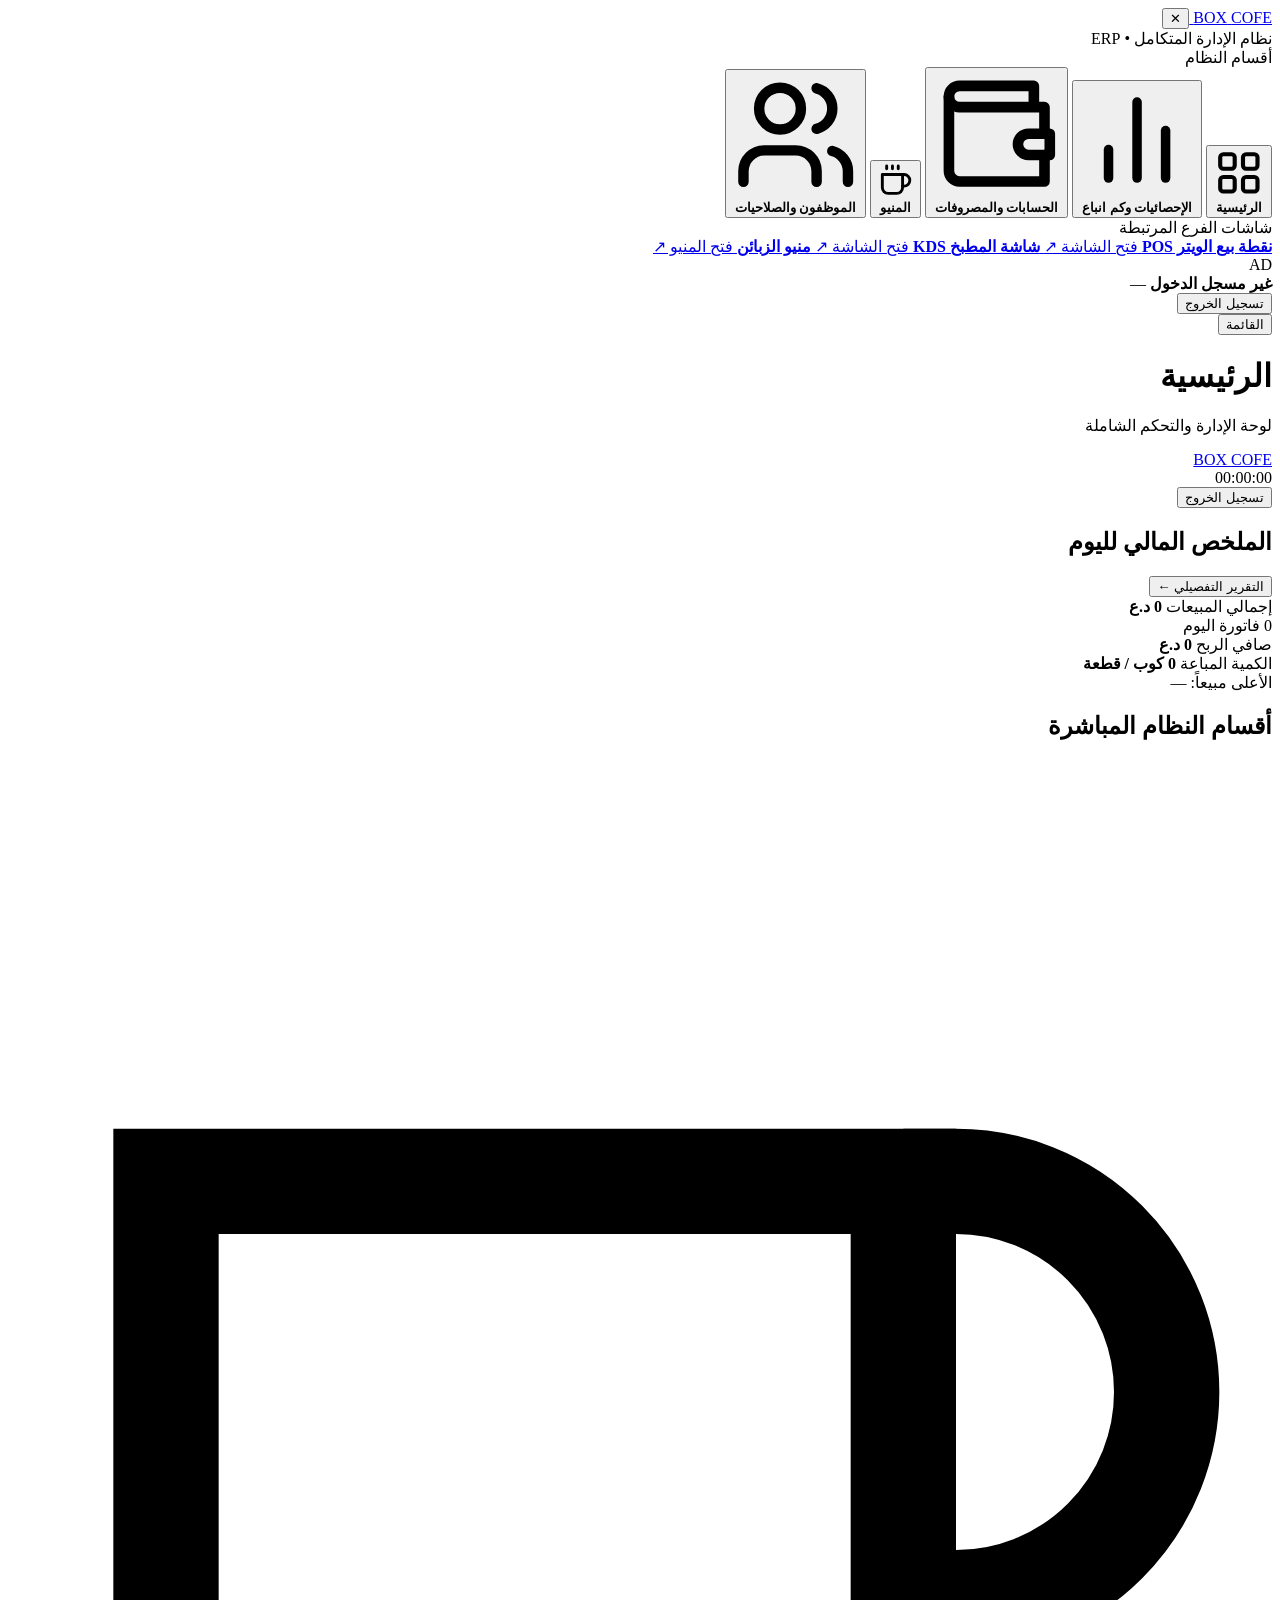
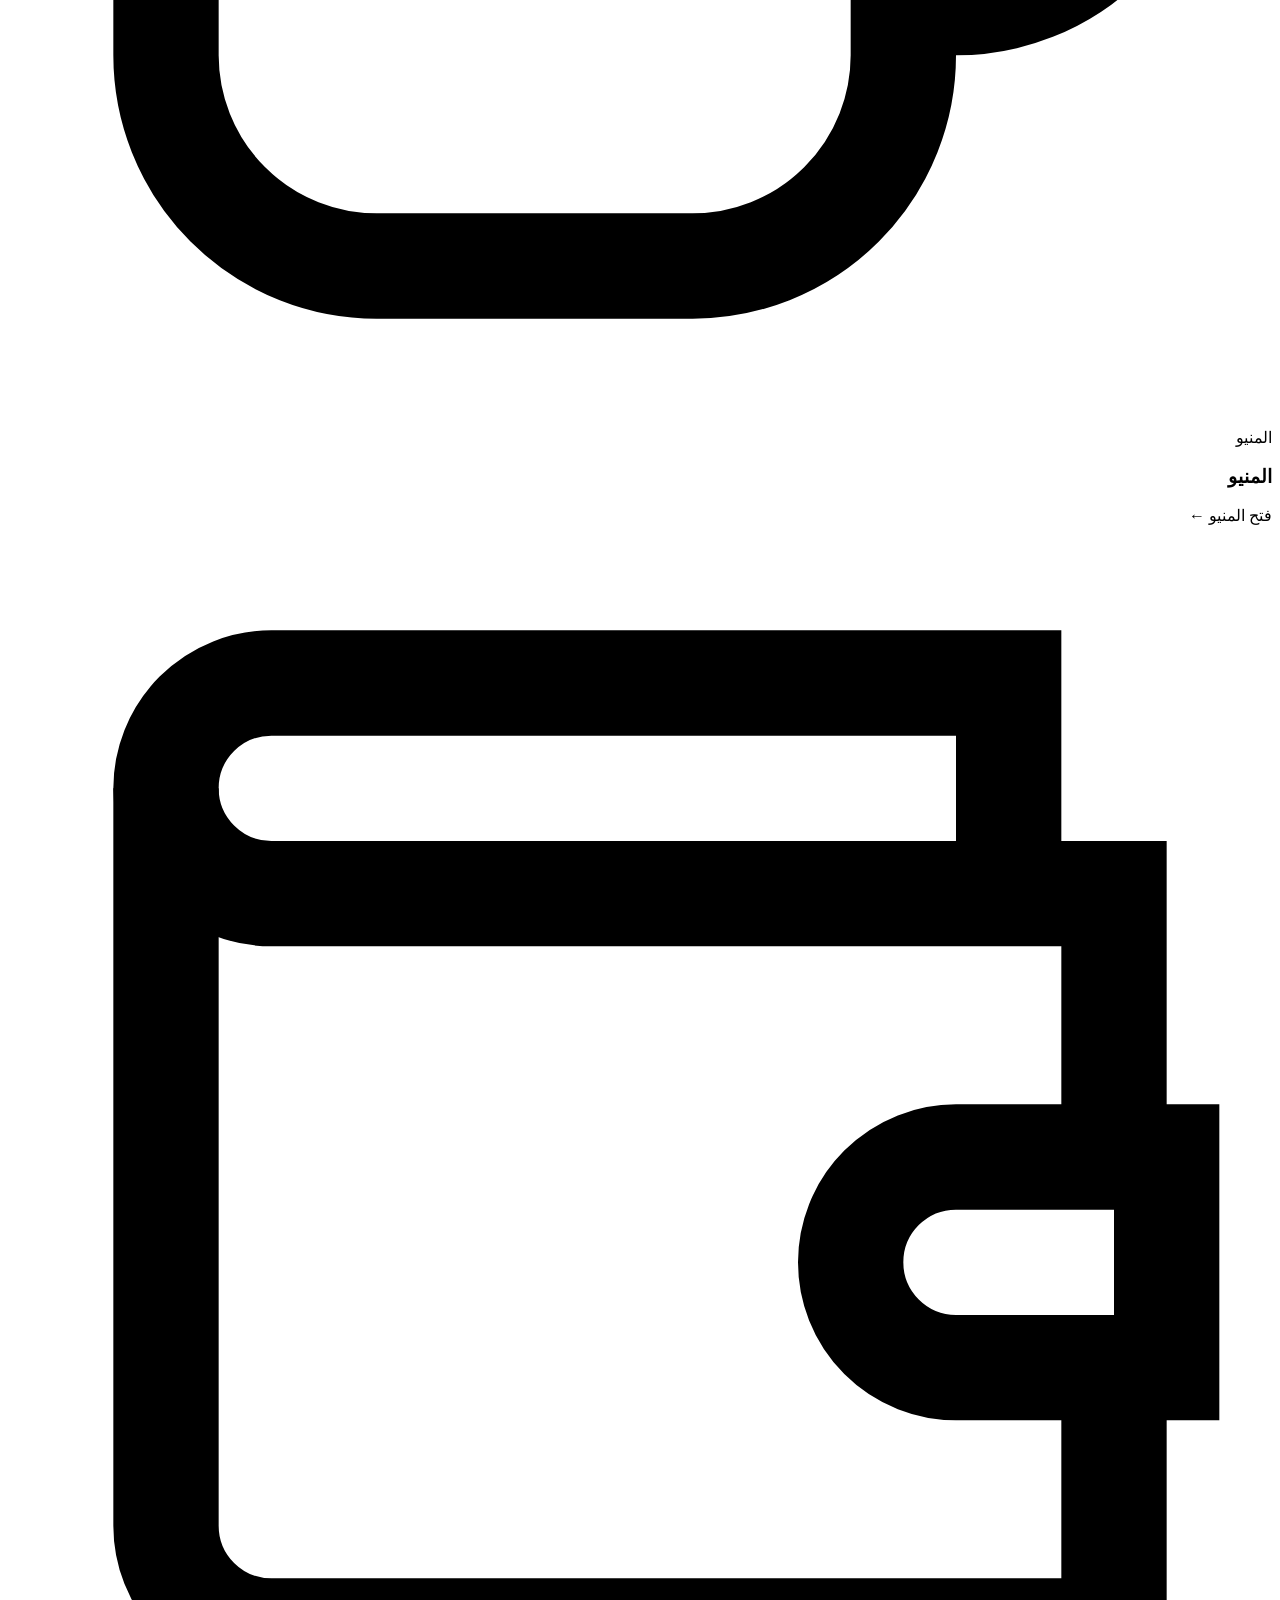
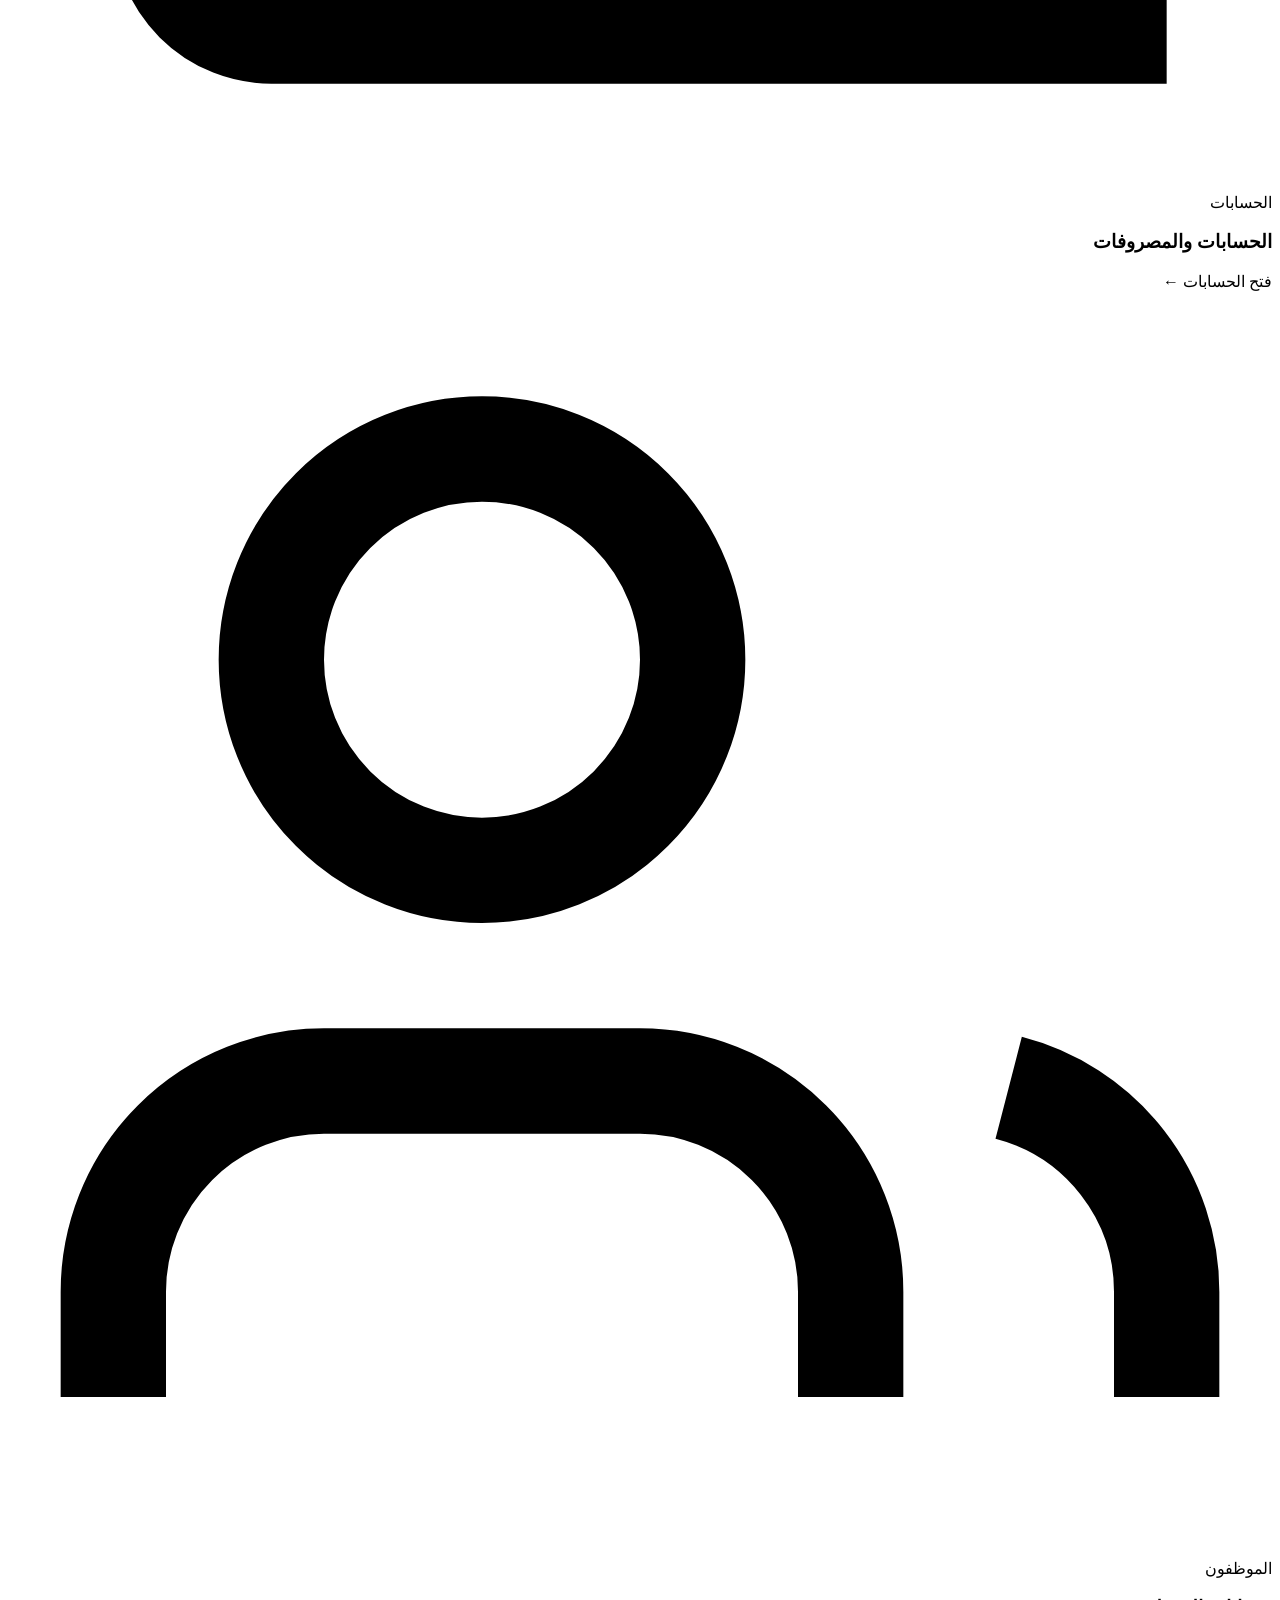
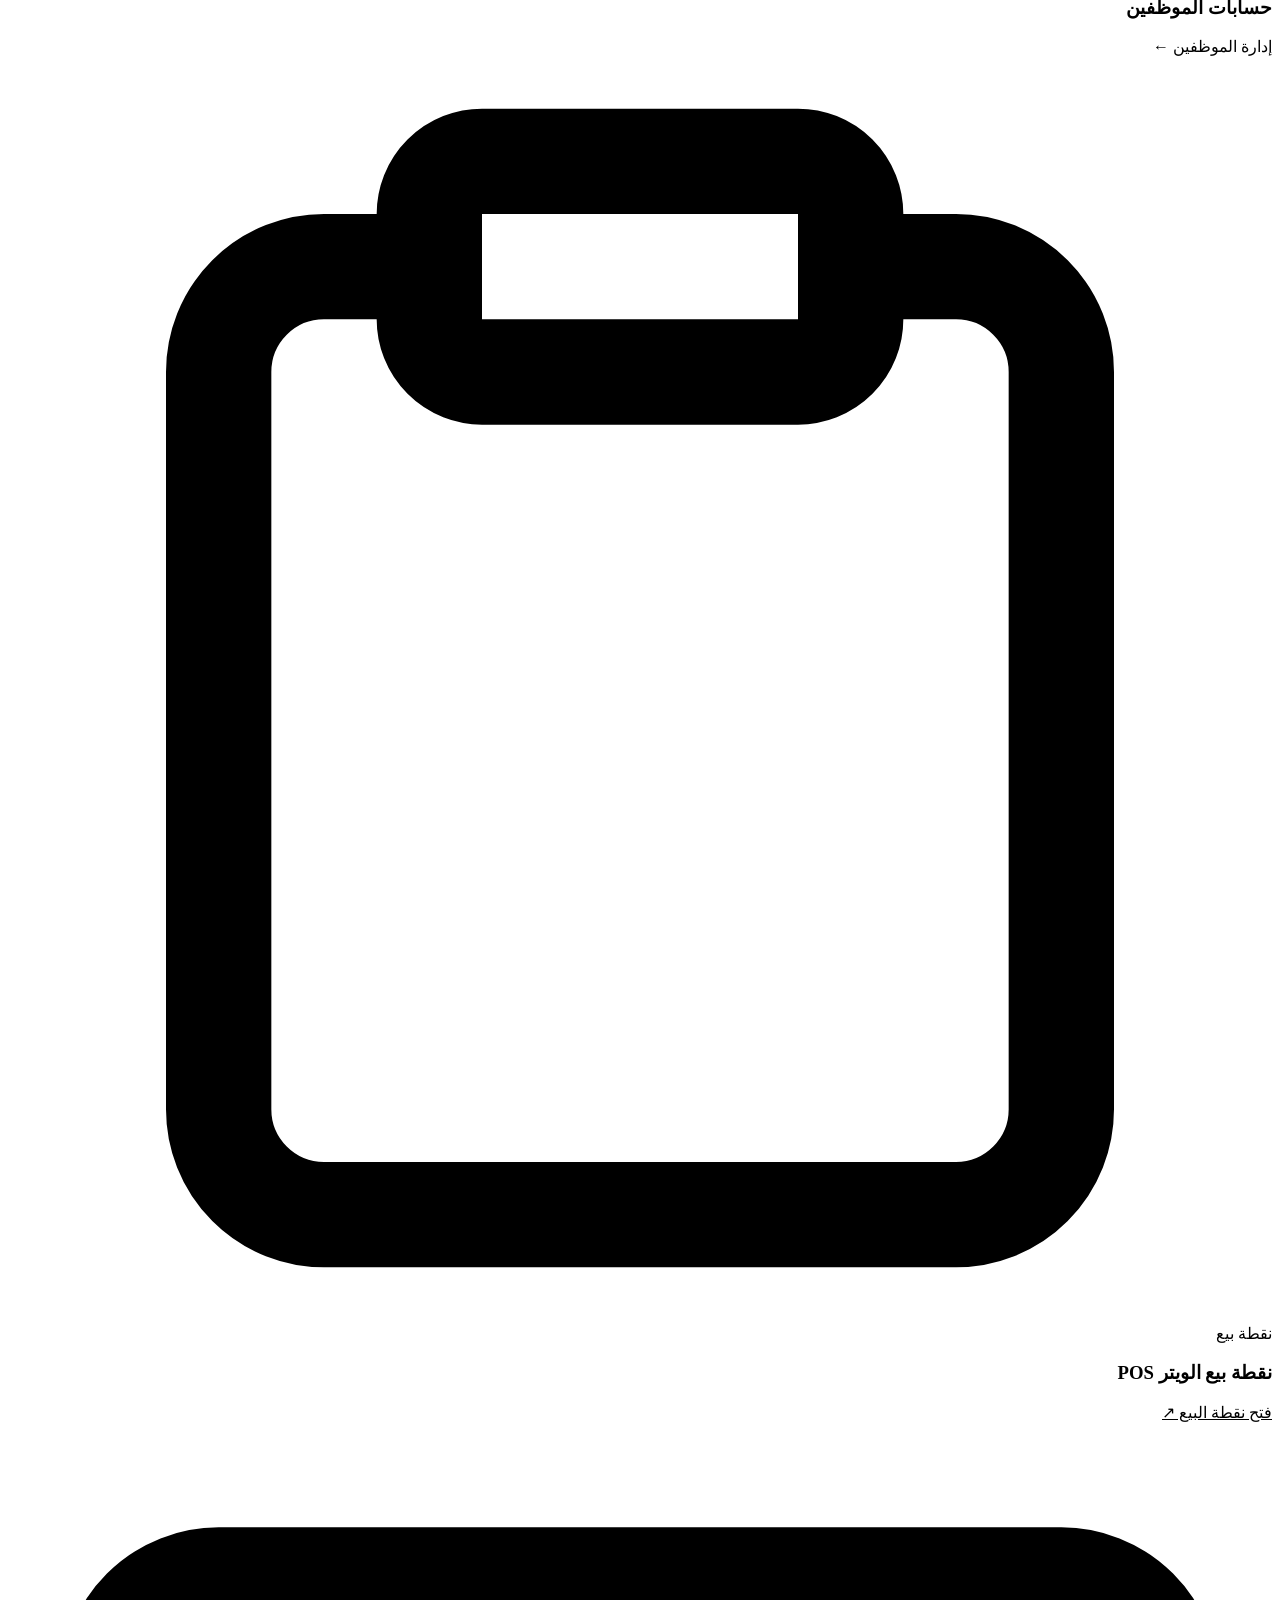
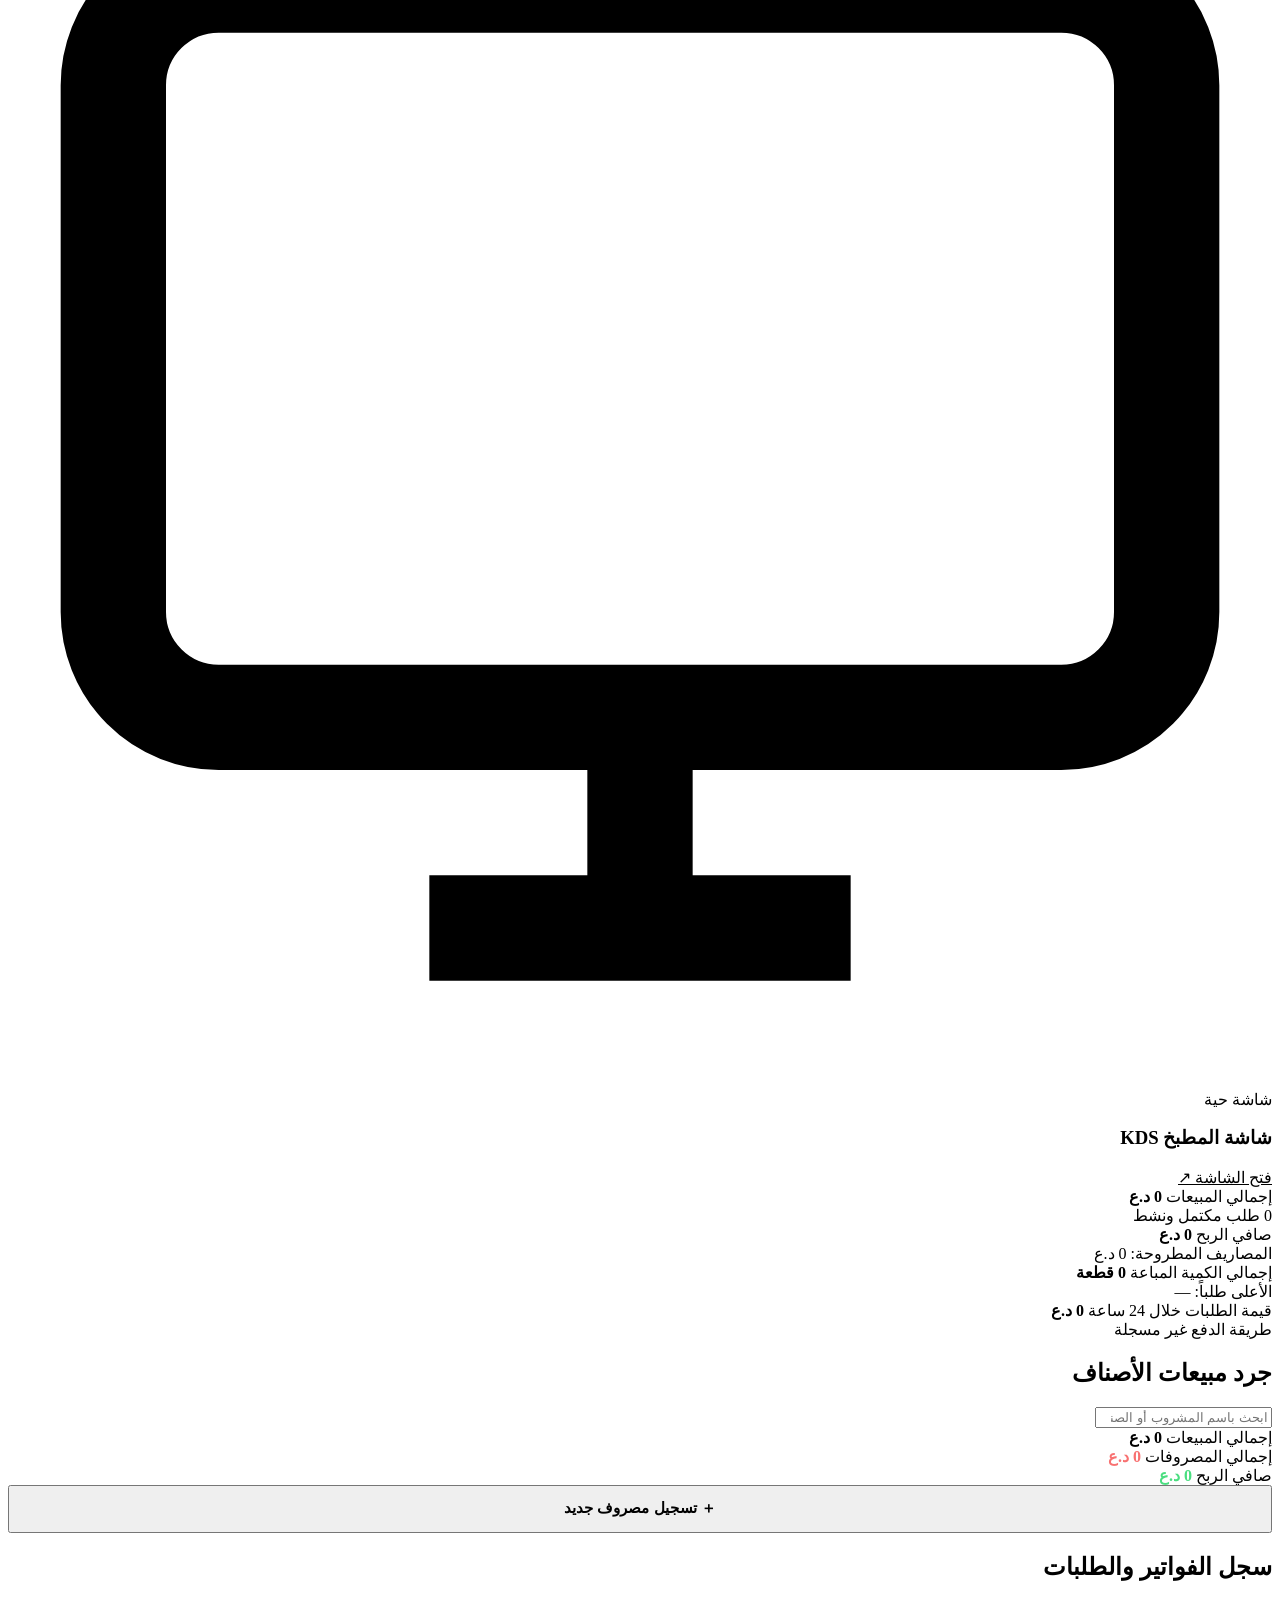
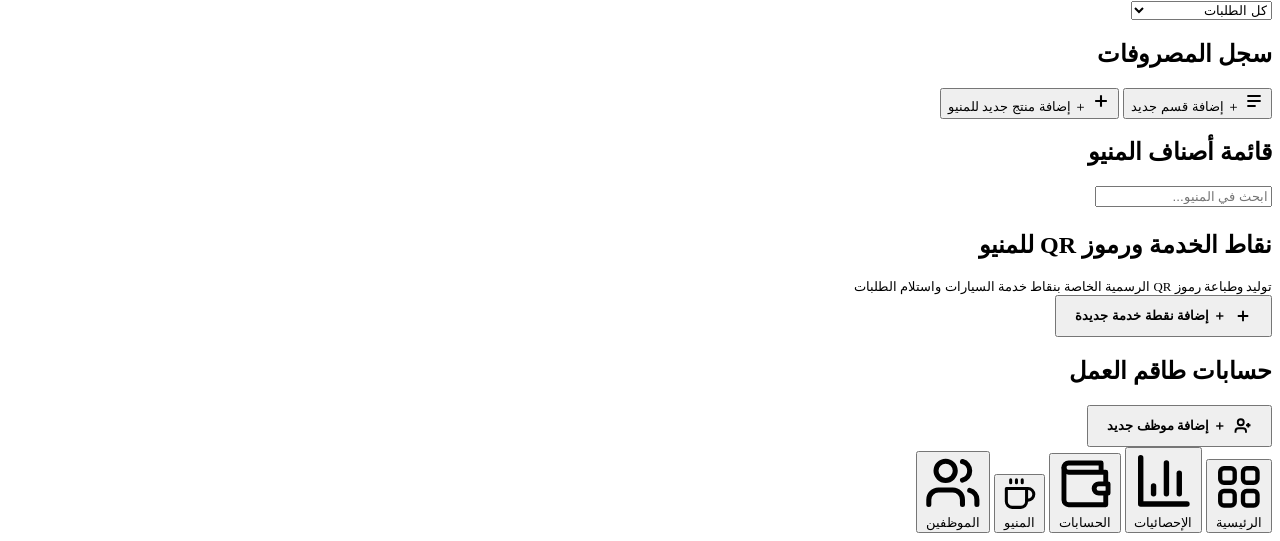
==== public/admin.html @ fe566681 "Replace native window.confirm() with a themed in-app confirmation modal The owner reported the delet" ====
<!DOCTYPE html>
<html lang="ar" dir="rtl">
<head>
  <meta charset="UTF-8" />
  <meta name="viewport" content="width=device-width, initial-scale=1.0, viewport-fit=cover" />
  <meta name="theme-color" content="#07050C" />
  <meta name="description" content="لوحة إدارة BOX COFE والمنيو والمطبخ وطلبات خدمة السيارات." />
  <meta property="og:site_name" content="BOX COFE" />
  <meta property="og:type" content="website" />
    <meta property="og:image" content="https://box-cofe-web.vercel.app/og-image.png?v=2" />
    <meta property="og:image:secure_url" content="https://box-cofe-web.vercel.app/og-image.png?v=2" />
    <meta property="og:image:type" content="image/png" />
    <meta property="og:image:width" content="1200" />
    <meta property="og:image:height" content="630" />
    <meta property="og:image:alt" content="شعار BOX COFE" />
  <meta property="og:title" content="BOX COFE | لوحة الإدارة" />
  <meta name="twitter:card" content="summary_large_image" />
    <meta name="twitter:image" content="https://box-cofe-web.vercel.app/og-image.png?v=2" />
  <title>BOX COFE | لوحة الإدارة ونقطة البيع</title>
  <link rel="icon" href="/favicon.svg" type="image/svg+xml" />
    <link rel="apple-touch-icon" href="/favicon.svg" />
  <link rel="manifest" href="/site.webmanifest" />
  <link rel="preconnect" href="https://fonts.googleapis.com" />
  <link rel="preconnect" href="https://fonts.gstatic.com" crossorigin />
  <link href="https://fonts.googleapis.com/css2?family=Cairo:wght@500;600;700;800;900&family=Montserrat:wght@800;900&family=Tajawal:wght@500;700;800&display=swap" rel="stylesheet" />
  <link rel="stylesheet" href="/styles/admin.css?v=20260928_v15" />
  <script src="/vendor/qrcode.min.js"></script>
</head>
<body class="erp-locked-body auth-pending">

  <!-- خلفية القائمة الجانبية للموبايل والآيباد -->
  <div id="sidebar-backdrop" class="sidebar-backdrop" hidden></div>

  <!-- الإطار الرئيسي المقفل بالكامل (100dvh Fixed Shell) -->
  <div class="erp-app-shell">

    <!-- القائمة الجانبية الرسمية (تعمل كـ Drawer منزلق بالموبايل وثابتة بالحاسوب) -->
    <aside id="erp-sidebar" class="erp-sidebar" aria-label="القائمة الرئيسية للنظام">
      <div class="sidebar-top-brand">
        <div class="sidebar-brand-row">
          <a href="/admin" class="pure-text-logo" aria-label="BOX COFE">
            <span class="logo-word-box">BOX</span>
            <span class="logo-word-cofe">COFE</span>
          </a>
          <button type="button" id="btn-close-sidebar" class="sidebar-close-btn" aria-label="إغلاق القائمة">✕</button>
        </div>
        <div class="sidebar-system-tag">نظام الإدارة المتكامل • ERP</div>
      </div>

      <!-- قائمة أقسام النظام -->
      <div class="sidebar-section-heading">أقسام النظام</div>
      <nav class="sidebar-menu-list" id="sidebar-nav">
        <button type="button" class="sidebar-menu-item active" data-tab="hub">
          <span class="sidebar-svg-wrap">
            <svg viewBox="0 0 24 24" fill="none" stroke="currentColor" stroke-width="2" stroke-linecap="round" stroke-linejoin="round"><rect x="3" y="3" width="7" height="7" rx="1.5"/><rect x="14" y="3" width="7" height="7" rx="1.5"/><rect x="14" y="14" width="7" height="7" rx="1.5"/><rect x="3" y="14" width="7" height="7" rx="1.5"/></svg>
          </span>
          <span class="menu-item-info">
            <strong class="menu-item-title">الرئيسية</strong>
          </span>
        </button>

        <button type="button" class="sidebar-menu-item" data-tab="overview">
          <span class="sidebar-svg-wrap">
            <svg viewBox="0 0 24 24" fill="none" stroke="currentColor" stroke-width="2" stroke-linecap="round" stroke-linejoin="round"><line x1="18" y1="20" x2="18" y2="10"/><line x1="12" y1="20" x2="12" y2="4"/><line x1="6" y1="20" x2="6" y2="14"/></svg>
          </span>
          <span class="menu-item-info">
            <strong class="menu-item-title">الإحصائيات وكم انباع</strong>
          </span>
        </button>

        <button type="button" class="sidebar-menu-item" data-tab="accounting">
          <span class="sidebar-svg-wrap">
            <svg viewBox="0 0 24 24" fill="none" stroke="currentColor" stroke-width="2" stroke-linecap="round" stroke-linejoin="round"><path d="M21 12V7H5a2 2 0 0 1 0-4h14v4"/><path d="M3 5v14a2 2 0 0 0 2 2h16v-5"/><path d="M18 12a2 2 0 0 0 0 4h4v-4Z"/></svg>
          </span>
          <span class="menu-item-info">
            <strong class="menu-item-title">الحسابات والمصروفات</strong>
          </span>
        </button>

        <button type="button" class="sidebar-menu-item" data-tab="menu">
          <span class="sidebar-svg-wrap">
            <svg viewBox="0 0 24 24" fill="none" stroke="currentColor" stroke-width="2" stroke-linecap="round" stroke-linejoin="round"><path d="M17 8h1a4 4 0 1 1 0 8h-1"/><path d="M3 8h14v9a4 4 0 0 1-4 4H7a4 4 0 0 1-4-4Z"/><line x1="6" y1="2" x2="6" y2="4"/><line x1="10" y1="2" x2="10" y2="4"/><line x1="14" y1="2" x2="14" y2="4"/></svg>
          </span>
          <span class="menu-item-info">
            <strong class="menu-item-title">المنيو</strong>
          </span>
        </button>

        <button type="button" class="sidebar-menu-item" data-tab="staff">
          <span class="sidebar-svg-wrap">
            <svg viewBox="0 0 24 24" fill="none" stroke="currentColor" stroke-width="2" stroke-linecap="round" stroke-linejoin="round"><path d="M16 21v-2a4 4 0 0 0-4-4H6a4 4 0 0 0-4 4v2"/><circle cx="9" cy="7" r="4"/><path d="M22 21v-2a4 4 0 0 0-3-3.87"/><path d="M16 3.13a4 4 0 0 1 0 7.75"/></svg>
          </span>
          <span class="menu-item-info">
            <strong class="menu-item-title">الموظفون والصلاحيات</strong>
          </span>
        </button>
      </nav>

      <!-- روابط الشاشات الأخرى -->
      <div class="sidebar-section-heading">شاشات الفرع المرتبطة</div>
      <div class="sidebar-external-grid">
        <a href="/waiter" target="_blank" class="sidebar-ext-box">
          <strong>نقطة بيع الويتر POS</strong>
          <span>فتح الشاشة ↗</span>
        </a>
        <a href="/kitchen" target="_blank" class="sidebar-ext-box">
          <strong>شاشة المطبخ KDS</strong>
          <span>فتح الشاشة ↗</span>
        </a>
        <a href="/" target="_blank" class="sidebar-ext-box">
          <strong>منيو الزبائن</strong>
          <span>فتح المنيو ↗</span>
        </a>
      </div>

      <!-- بطاقة الموظف النشط وقفل الشاشة -->
      <div class="sidebar-user-box">
        <div class="sidebar-user-details">
          <span class="sidebar-user-avatar">AD</span>
          <div>
            <strong id="active-staff-name" class="sidebar-user-name">غير مسجل الدخول</strong>
            <span id="active-staff-role" class="sidebar-user-role">—</span>
          </div>
        </div>
          <button type="button" id="btn-open-login" class="sidebar-lock-btn">تسجيل الخروج</button>
      </div>
    </aside>

    <!-- منطقة العمل الرئيسية الثابتة -->
    <div class="erp-main-frame">

      <!-- 1. الشريط العلوي الثابت -->
      <header class="erp-fixed-header">
        <div class="header-right-group">
          <button type="button" id="btn-open-sidebar" class="header-menu-trigger" aria-label="فتح القائمة">
            <span class="hamburger-lines">
              <span></span><span></span><span></span>
            </span>
            <span class="trigger-label">القائمة</span>
          </button>
          <div class="header-title-block">
            <h1 id="current-page-title" class="header-page-title">الرئيسية</h1>
            <p id="current-page-subtitle" class="header-page-subtitle">لوحة الإدارة والتحكم الشاملة</p>
          </div>
        </div>

        <div class="header-center-logo">
          <a href="/admin" class="pure-text-logo" aria-label="BOX COFE">
            <span class="logo-word-box">BOX</span>
            <span class="logo-word-cofe">COFE</span>
          </a>
        </div>

        <div class="header-left-group">
          <div class="header-live-badge">
            <span class="live-dot"></span>
            <span id="admin-live-clock" class="live-clock-text">00:00:00</span>
          </div>
          <button type="button" id="btn-header-lock" class="header-action-btn">تسجيل الخروج</button>
        </div>
      </header>

      <!-- 2. مسرح الصفحات الثابتة -->
      <main class="erp-pages-stage" id="erp-pages-stage">

        <!-- =========================================================
             الصفحة 01: الرئيسية وخانات النظام (Hub)
             ========================================================= -->
        <section id="tab-hub" class="erp-fixed-page active">
          <div class="page-inner-container">

            <div class="structured-section-header">
              <h2 class="section-box-title">الملخص المالي لليوم</h2>
              <button type="button" class="box-btn-secondary" data-goto-tab="overview">التقرير التفصيلي ←</button>
            </div>

            <!-- 3 كردات مالية أساسية مركزة بدون حشو -->
            <div class="three-boxes-grid">
              <div class="structured-stat-box box-accent-purple">
                <span class="stat-box-label">إجمالي المبيعات</span>
                <strong id="hub-gross-revenue" class="stat-box-number">0 د.ع</strong>
                <div id="hub-orders-count" class="stat-box-foot">0 فاتورة اليوم</div>
              </div>

              <div class="structured-stat-box box-accent-green">
                <span class="stat-box-label">صافي الربح</span>
                <strong id="hub-net-profit" class="stat-box-number">0 د.ع</strong>
                <div id="hub-expenses-sub" class="stat-box-foot"></div>
              </div>

              <div class="structured-stat-box box-accent-amber">
                <span class="stat-box-label">الكمية المباعة</span>
                <strong id="hub-items-sold" class="stat-box-number">0 كوب / قطعة</strong>
                <div id="hub-top-item" class="stat-box-foot">الأعلى مبيعاً: —</div>
              </div>

              <!-- حقول مخفية للحفاظ على استقرار التحديثات البرمجية -->
              <div style="display:none;" aria-hidden="true">
                <span id="hub-cash-revenue">0 د.ع</span>
                <span id="hub-electronic-sub">طريقة الدفع</span>
              </div>
            </div>

            <div class="structured-section-header">
              <h2 class="section-box-title">أقسام النظام المباشرة</h2>
            </div>

            <!-- كردات وصول سريع أنيقة ومختصرة بدون نصوص زائدة -->
            <div class="quick-modules-grid">
              <div class="module-card-box compact" data-goto-tab="menu">
                <div class="module-card-top">
                  <span class="module-icon-wrap">
                    <svg viewBox="0 0 24 24" fill="none" stroke="currentColor" stroke-width="2"><path d="M17 8h1a4 4 0 1 1 0 8h-1"/><path d="M3 8h14v9a4 4 0 0 1-4 4H7a4 4 0 0 1-4-4Z"/></svg>
                  </span>
                  <span class="module-live-tag" id="hub-badge-menu">المنيو</span>
                </div>
                <h3 class="module-box-title">المنيو</h3>
                <div class="module-box-footer">
                  <span class="module-open-link">فتح المنيو ←</span>
                </div>
              </div>

              <div class="module-card-box compact" data-goto-tab="accounting">
                <div class="module-card-top">
                  <span class="module-icon-wrap">
                    <svg viewBox="0 0 24 24" fill="none" stroke="currentColor" stroke-width="2"><path d="M21 12V7H5a2 2 0 0 1 0-4h14v4"/><path d="M3 5v14a2 2 0 0 0 2 2h16v-5"/><path d="M18 12a2 2 0 0 0 0 4h4v-4Z"/></svg>
                  </span>
                  <span class="module-live-tag" id="hub-badge-ledger">الحسابات</span>
                </div>
                <h3 class="module-box-title">الحسابات والمصروفات</h3>
                <div class="module-box-footer">
                  <span class="module-open-link">فتح الحسابات ←</span>
                </div>
              </div>

              <div class="module-card-box compact" data-goto-tab="staff">
                <div class="module-card-top">
                  <span class="module-icon-wrap">
                    <svg viewBox="0 0 24 24" fill="none" stroke="currentColor" stroke-width="2"><path d="M16 21v-2a4 4 0 0 0-4-4H6a4 4 0 0 0-4 4v2"/><circle cx="9" cy="7" r="4"/><path d="M22 21v-2a4 4 0 0 0-3-3.87"/></svg>
                  </span>
                  <span class="module-live-tag" id="hub-badge-staff">الموظفون</span>
                </div>
                <h3 class="module-box-title">حسابات الموظفين</h3>
                <div class="module-box-footer">
                  <span class="module-open-link">إدارة الموظفين ←</span>
                </div>
              </div>

              <div class="module-card-box compact module-card-links">
                <div class="module-card-top">
                  <span class="module-icon-wrap">
                    <svg viewBox="0 0 24 24" fill="none" stroke="currentColor" stroke-width="2"><path d="M16 4h2a2 2 0 0 1 2 2v14a2 2 0 0 1-2 2H6a2 2 0 0 1-2-2V6a2 2 0 0 1 2-2h2"/><rect x="8" y="2" width="8" height="4" rx="1" ry="1"/></svg>
                  </span>
                  <span class="module-live-tag">نقطة بيع</span>
                </div>
                <h3 class="module-box-title">نقطة بيع الويتر POS</h3>
                <div class="module-box-footer">
                  <a href="/waiter" target="_blank" class="module-open-link" style="color:var(--purple-bright);">فتح نقطة البيع ↗</a>
                </div>
              </div>

              <div class="module-card-box compact module-card-links">
                <div class="module-card-top">
                  <span class="module-icon-wrap">
                    <svg viewBox="0 0 24 24" fill="none" stroke="currentColor" stroke-width="2"><rect x="2" y="3" width="20" height="14" rx="2"/><line x1="8" y1="21" x2="16" y2="21"/><line x1="12" y1="17" x2="12" y2="21"/></svg>
                  </span>
                  <span class="module-live-tag">شاشة حية</span>
                </div>
                <h3 class="module-box-title">شاشة المطبخ KDS</h3>
                <div class="module-box-footer">
                  <a href="/kitchen" target="_blank" class="module-open-link" style="color:var(--purple-bright);">فتح الشاشة ↗</a>
                </div>
              </div>
            </div>

          </div>
        </section>

        <!-- =========================================================
             الصفحة 02: الإحصائيات وكم انباع (Overview & Sales Inventory)
             ========================================================= -->
        <section id="tab-overview" class="erp-fixed-page">
          <div class="page-inner-container">

            <div class="four-boxes-grid">
              <div class="structured-stat-box box-accent-purple">
                <span class="stat-box-label">إجمالي المبيعات</span>
                <strong id="kpi-gross-revenue" class="stat-box-number">0 د.ع</strong>
                <div id="kpi-orders-count" class="stat-box-foot">0 طلب مكتمل ونشط</div>
              </div>

              <div class="structured-stat-box box-accent-green">
                <span class="stat-box-label">صافي الربح</span>
                <strong id="kpi-net-profit" class="stat-box-number">0 د.ع</strong>
                <div id="kpi-expenses-sub" class="stat-box-foot">المصاريف المطروحة: 0 د.ع</div>
              </div>

              <div class="structured-stat-box box-accent-amber">
                <span class="stat-box-label">إجمالي الكمية المباعة</span>
                <strong id="kpi-items-sold" class="stat-box-number">0 قطعة</strong>
                <div id="kpi-top-item" class="stat-box-foot">الأعلى طلباً: —</div>
              </div>

              <div class="structured-stat-box box-accent-blue">
                <span class="stat-box-label">قيمة الطلبات خلال 24 ساعة</span>
                <strong id="kpi-cash-revenue" class="stat-box-number">0 د.ع</strong>
                <div id="kpi-electronic-sub" class="stat-box-foot">طريقة الدفع غير مسجلة</div>
              </div>
            </div>

            <div class="structured-box-panel">
              <div class="panel-box-header">
                <h2 class="panel-box-title">جرد مبيعات الأصناف</h2>
                <div class="panel-box-actions">
                  <input type="search" id="sales-search-input" class="structured-input" placeholder="ابحث باسم المشروب أو الصنف..." />
                </div>
              </div>

              <div id="item-sales-table-body" class="sales-cards-grid"></div>
            </div>

          </div>
        </section>

        <!-- =========================================================
             الصفحة 03: الحسابات والمصروفات
             ========================================================= -->
        <section id="tab-accounting" class="erp-fixed-page">
          <div class="page-inner-container">

            <!-- شريط ملخص الحسابات السريع -->
            <div class="accounting-hero-strip">
              <div class="accounting-stat-card">
                <span class="accounting-stat-label">إجمالي المبيعات</span>
                <strong id="acc-total-sales" class="accounting-stat-value">0 د.ع</strong>
              </div>
              <div class="accounting-stat-card">
                <span class="accounting-stat-label">إجمالي المصروفات</span>
                <strong id="acc-total-expenses" class="accounting-stat-value" style="color: #F87171;">0 د.ع</strong>
              </div>
              <div class="accounting-stat-card">
                <span class="accounting-stat-label">صافي الربح</span>
                <strong id="acc-net-profit" class="accounting-stat-value" style="color: #4ADE80;">0 د.ع</strong>
              </div>
              <div class="accounting-stat-card accounting-action-card">
                <button type="button" id="btn-open-expense-modal" class="box-btn-primary" style="width: 100%; height: 100%; min-height: 48px; font-weight: 800; font-size: 0.95rem;">＋ تسجيل مصروف جديد</button>
              </div>
            </div>

            <div class="accounting-two-boxes">

              <!-- سجل الفواتير والطلبات -->
              <div class="structured-box-panel">
                <div class="panel-box-header">
                  <h2 class="panel-box-title">سجل الفواتير والطلبات</h2>
                  <select id="filter-order-source" class="structured-input structured-input-sm">
                    <option value="all">كل الطلبات</option>
                    <option value="qr">طلبات QR</option>
                    <option value="roadside">طلبات الويتر والكاشير</option>
                  </select>
                </div>
                <div id="orders-ledger-body" class="structured-records-list"></div>
              </div>

              <!-- سجل المصاريف اليومية -->
              <div class="structured-box-panel">
                <div class="panel-box-header">
                  <h2 class="panel-box-title">سجل المصروفات</h2>
                  <span id="expenses-total-banner" style="font-size:0.85rem;font-weight:700;color:var(--text-dim);"></span>
                </div>
                <div id="expenses-ledger-body" class="structured-records-list"></div>
              </div>

            </div>
          </div>
        </section>

        <!-- =========================================================
             الصفحة 04: المنيو
             ========================================================= -->
        <section id="tab-menu" class="erp-fixed-page">
          <div class="page-inner-container">

            <!-- زران كبيران: إضافة قسم وتحته إضافة منتج -->
            <div class="menu-hero-actions-grid">
              <button type="button" id="btn-open-add-category" class="menu-hero-btn secondary">
                <span class="menu-hero-btn-icon">
                  <svg width="20" height="20" viewBox="0 0 24 24" fill="none" stroke="currentColor" stroke-width="2.5"><path d="M4 6h16M4 12h16M4 18h10"/></svg>
                </span>
                <span>＋ إضافة قسم جديد</span>
              </button>
              <button type="button" id="btn-open-add-item" class="menu-hero-btn primary">
                <span class="menu-hero-btn-icon">
                  <svg width="20" height="20" viewBox="0 0 24 24" fill="none" stroke="currentColor" stroke-width="2.5"><path d="M12 5v14M5 12h14"/></svg>
                </span>
                <span>＋ إضافة منتج جديد للمنيو</span>
              </button>
            </div>

            <div class="structured-box-panel">
              <div class="panel-box-header">
                <h2 class="panel-box-title">قائمة أصناف المنيو</h2>
                <div class="panel-box-actions">
                  <input type="search" id="admin-menu-search" class="structured-input" placeholder="ابحث في المنيو..." />
                </div>
              </div>

              <div id="admin-category-filter" class="pos-categories-grid"></div>
              <div id="admin-products-grid" class="menu-control-boxes-grid"></div>
            </div>

            <!-- إدارة نقاط الخدمة ورموز QR للمنيو -->
            <div class="structured-box-panel" style="margin-top: 24px;">
              <div class="panel-box-header">
                <div>
                  <h2 class="panel-box-title">نقاط الخدمة ورموز QR للمنيو</h2>
                  <p style="margin: 4px 0 0; font-size: 0.8rem; color: var(--text-dim);">توليد وطباعة رموز QR الرسمية الخاصة بنقاط خدمة السيارات واستلام الطلبات</p>
                </div>
                <button type="button" id="btn-add-service-point" class="box-btn-primary" style="display:inline-flex;align-items:center;gap:8px;padding:10px 18px;font-weight:800;">
                  <svg width="18" height="18" viewBox="0 0 24 24" fill="none" stroke="currentColor" stroke-width="2.5"><path d="M12 5v14M5 12h14"/></svg>
                  <span>＋ إضافة نقطة خدمة جديدة</span>
                </button>
              </div>
              <div id="service-points-grid" class="service-points-grid" aria-live="polite"></div>
            </div>

          </div>
        </section>

        <!-- =========================================================
             الصفحة 05: حسابات الموظفين والصلاحيات
             ========================================================= -->
        <section id="tab-staff" class="erp-fixed-page">
          <div class="page-inner-container">

            <div class="structured-box-panel">
              <div class="panel-box-header">
                <h2 class="panel-box-title">حسابات طاقم العمل</h2>
                <button type="button" id="btn-open-add-staff" class="box-btn-primary" style="display:inline-flex;align-items:center;gap:8px;padding:10px 18px;font-weight:800;">
                  <svg width="18" height="18" viewBox="0 0 24 24" fill="none" stroke="currentColor" stroke-width="2.5"><path d="M16 21v-2a4 4 0 0 0-4-4H6a4 4 0 0 0-4 4v2"/><circle cx="9" cy="7" r="4"/><path d="M19 8v6M22 11h-6"/></svg>
                  <span>＋ إضافة موظف جديد</span>
                </button>
              </div>
              <div id="staff-accounts-grid" class="staff-boxes-grid" aria-live="polite"></div>
            </div>

          </div>
        </section>

      </main>

      <!-- 3. شريط التنقل السفلي الاحترافي بأيقونات SVG -->
      <nav class="erp-mobile-bottom-bar" id="mobile-bottom-nav" aria-label="شريط التنقل السفلي">
        <button type="button" class="bottom-bar-box active" data-tab="hub">
          <span class="bottom-nav-icon">
            <svg viewBox="0 0 24 24" fill="none" stroke="currentColor" stroke-width="2.1" stroke-linecap="round" stroke-linejoin="round">
              <rect x="3" y="3" width="7" height="7" rx="1.8"/>
              <rect x="14" y="3" width="7" height="7" rx="1.8"/>
              <rect x="14" y="14" width="7" height="7" rx="1.8"/>
              <rect x="3" y="14" width="7" height="7" rx="1.8"/>
            </svg>
          </span>
          <span class="bottom-box-label">الرئيسية</span>
        </button>

        <button type="button" class="bottom-bar-box" data-tab="overview">
          <span class="bottom-nav-icon">
            <svg viewBox="0 0 24 24" fill="none" stroke="currentColor" stroke-width="2.1" stroke-linecap="round" stroke-linejoin="round">
              <path d="M3 3v18h18"/>
              <path d="M18 17V9"/>
              <path d="M13 17V5"/>
              <path d="M8 17v-3"/>
            </svg>
          </span>
          <span class="bottom-box-label">الإحصائيات</span>
        </button>

        <button type="button" class="bottom-bar-box" data-tab="accounting">
          <span class="bottom-nav-icon">
            <svg viewBox="0 0 24 24" fill="none" stroke="currentColor" stroke-width="2.1" stroke-linecap="round" stroke-linejoin="round">
              <path d="M21 12V7H5a2 2 0 0 1 0-4h14v4"/>
              <path d="M3 5v14a2 2 0 0 0 2 2h16v-5"/>
              <path d="M18 12a2 2 0 0 0 0 4h4v-4Z"/>
            </svg>
          </span>
          <span class="bottom-box-label">الحسابات</span>
        </button>

        <button type="button" class="bottom-bar-box" data-tab="menu">
          <span class="bottom-nav-icon">
            <svg viewBox="0 0 24 24" fill="none" stroke="currentColor" stroke-width="2.1" stroke-linecap="round" stroke-linejoin="round">
              <path d="M17 8h1a4 4 0 1 1 0 8h-1"/>
              <path d="M3 8h14v9a4 4 0 0 1-4 4H7a4 4 0 0 1-4-4Z"/>
              <line x1="6" y1="2" x2="6" y2="4"/>
              <line x1="10" y1="2" x2="10" y2="4"/>
              <line x1="14" y1="2" x2="14" y2="4"/>
            </svg>
          </span>
          <span class="bottom-box-label">المنيو</span>
        </button>

        <button type="button" class="bottom-bar-box" data-tab="staff">
          <span class="bottom-nav-icon">
            <svg viewBox="0 0 24 24" fill="none" stroke="currentColor" stroke-width="2.1" stroke-linecap="round" stroke-linejoin="round">
              <path d="M16 21v-2a4 4 0 0 0-4-4H6a4 4 0 0 0-4 4v2"/>
              <circle cx="9" cy="7" r="4"/>
              <path d="M22 21v-2a4 4 0 0 0-3-3.87"/>
              <path d="M16 3.13a4 4 0 0 1 0 7.75"/>
            </svg>
          </span>
          <span class="bottom-box-label">الموظفين</span>
        </button>
      </nav>

    </div>
  </div>

  <!-- =========================================================
       النوافذ المنبثقة المخصصة والداكنة بالكامل (Modals)
       ========================================================= -->

  <!-- 1. نافذة إضافة / تعديل موظف وتحديد الصلاحية -->
  <div id="modal-staff-account" class="erp-modal-backdrop" hidden>
    <div class="erp-modal-box">
      <div class="modal-box-top">
        <h3 id="modal-staff-title">إضافة موظف جديد وتحديد الصلاحية</h3>
        <button type="button" class="modal-close-x" data-close-modal="modal-staff-account" aria-label="إغلاق">✕</button>
      </div>
      <form id="form-staff-account" class="structured-form">
        <input type="hidden" id="staff-account-id" />

        <!-- القسم 1: بيانات الموظف والدخول -->
        <div class="field-box">
          <label for="staff-name-input">اسم الموظف الكامل <span style="color:#F43F5E;">*</span></label>
          <input type="text" id="staff-name-input" class="structured-input" placeholder="مثال: أحمد علي" required />
        </div>

        <div class="field-box">
          <label for="staff-email-input">البريد الإلكتروني المهني للدخول <span style="color:#F43F5E;">*</span></label>
          <input type="email" id="staff-email-input" class="structured-input" placeholder="staff@boxcofe.iq" dir="ltr" required />
          <small id="staff-email-hint" class="field-hint" style="display:none;color:var(--text-dim);">البريد الإلكتروني مقترن بالمصادقة السحابية؛ لا يمكن تغييره بعد إنشاء الحساب.</small>
        </div>

        <div class="field-box" id="staff-password-field-box">
          <label for="staff-password-input" id="staff-password-label">كلمة المرور للدخول <span style="color:#F43F5E;">*</span></label>
          <div style="position:relative;display:flex;align-items:center;">
            <input type="password" id="staff-password-input" class="structured-input" placeholder="6 أحرف على الأقل" dir="ltr" style="padding-left:42px;" required />
            <button type="button" id="toggle-staff-password-btn" class="input-inline-btn" title="إظهار / إخفاء كلمة المرور" style="position:absolute;left:8px;background:none;border:none;color:var(--text-dim);cursor:pointer;padding:4px;font-size:1.05rem;line-height:1;">👁️</button>
          </div>
          <small class="field-hint" id="staff-password-hint">يستخدمها الموظف لتسجيل الدخول إلى شاشة عمله من صفحة الدخول الموحدة (/login).</small>
        </div>

        <!-- القسم 2: الدور والفرع وحالة الحساب -->
        <div class="form-two-boxes">
          <div class="field-box">
            <label for="staff-role-select">الدور والصلاحية (شاشة العمل) <span style="color:#F43F5E;">*</span></label>
            <select id="staff-role-select" class="structured-input" required>
              <option value="roadside">الويتر والطلبات (Waiter) 🧑‍💼</option>
              <option value="kitchen">طاقم المطبخ وشاشة الطلبات (Kitchen) 👨‍🍳</option>
              <option value="admin">مدير نظام مساعد (Admin) 🛡️</option>
            </select>
          </div>
          <div class="field-box" id="staff-branch-field-box">
            <label for="staff-branch-select">الفرع المخصص <span style="color:#F43F5E;">*</span></label>
            <select id="staff-branch-select" class="structured-input" required></select>
            <small id="staff-branch-hint" class="field-hint" style="display:none;color:var(--text-dim);">مدير النظام يمتلك صلاحية شاملة لكل الفروع تلقائياً.</small>
          </div>
        </div>

        <div class="field-box">
          <label for="staff-active-select">حالة تفعيل الحساب</label>
          <select id="staff-active-select" class="structured-input">
            <option value="true">نشط ومفعل (يمكنه الدخول ومباشرة العمل)</option>
            <option value="false">معطل مؤقتاً (ممنوع من الدخول)</option>
          </select>
        </div>

        <div id="staff-modal-error" class="erp-error-banner" role="alert" hidden></div>

        <div class="modal-box-actions">
          <button type="submit" id="staff-save-btn" class="box-btn-primary" style="flex:1;">حفظ وتفعيل الحساب</button>
          <button type="button" class="box-btn-secondary" data-close-modal="modal-staff-account">إلغاء</button>
        </div>
      </form>
    </div>
  </div>

  <!-- 2. نافذة إضافة / تعديل منتج في المنيو -->
  <div id="modal-menu-item" class="erp-modal-backdrop" hidden>
    <div class="erp-modal-box modal-lg">
      <div class="modal-box-top">
        <h3 id="modal-item-title">إضافة منتج جديد للمنيو</h3>
        <button type="button" class="modal-close-x" data-close-modal="modal-menu-item" aria-label="إغلاق">✕</button>
      </div>
      <form id="form-menu-item" class="structured-form">
        <input type="hidden" id="item-id-input" />

        <div class="menu-form-intro">
          <span class="menu-form-kicker">بيانات المنيو</span>
          <p>رتّب معلومات المنتج على مراحل واضحة حتى يظهر للزبون بشكل ثابت وسهل القراءة.</p>
        </div>

        <section class="menu-form-section" aria-labelledby="product-basics-title">
          <div class="menu-form-section-heading">
            <span class="menu-form-section-index">01</span>
            <div><h4 id="product-basics-title">البيانات الأساسية والسعر</h4><p>الاسم والقسم والسعر الأساسي قبل أي إضافات.</p></div>
          </div>
          <div class="form-two-boxes">
            <div class="field-box">
              <label for="item-name-input">اسم المنتج <span class="required-mark">*</span></label>
              <input type="text" id="item-name-input" class="structured-input" placeholder="مثال: سبانش لاتيه بارد" required />
            </div>
            <div class="field-box">
              <div class="field-label-row">
                <label for="item-category-select">القسم <span class="required-mark">*</span></label>
                <button type="button" id="btn-quick-new-category" class="inline-action-btn">＋ قسم جديد</button>
              </div>
              <select id="item-category-select" class="structured-input" required></select>
            </div>
          </div>
          <div class="form-two-boxes">
            <div class="field-box">
              <label for="item-price-input">السعر الأساسي <span class="required-mark">*</span></label>
              <div class="price-input-wrap">
                <input type="number" id="item-price-input" class="structured-input" placeholder="مثال: 4500" min="0" step="250" required inputmode="numeric" />
                <span class="price-currency">د.ع</span>
              </div>
              <small class="field-help">يظهر هذا السعر قبل اختيار أي إضافة.</small>
            </div>
            <div class="field-box">
              <label for="item-available-select">حالة التوفر بالمنيو</label>
              <select id="item-available-select" class="structured-input">
                <option value="true">متوفر للطلب حالياً (نشط)</option>
                <option value="false">غير متوفر (متوقف مؤقتاً)</option>
              </select>
            </div>
          </div>
        </section>

        <section class="menu-form-section" aria-labelledby="product-details-title">
          <div class="menu-form-section-heading">
            <span class="menu-form-section-index">02</span>
            <div><h4 id="product-details-title">الوصف والصورة</h4><p>معلومات إضافية تساعد الزبون على اختيار المنتج بسرعة.</p></div>
          </div>
          <div class="field-box">
            <label for="item-description-input">وصف المنتج ومكوناته <span class="optional-mark">اختياري</span></label>
            <textarea id="item-description-input" class="structured-input structured-textarea" rows="3" maxlength="500" placeholder="اكتب وصفاً جذاباً للمنتج ومكوناته، مثل: إسبريسو مزدوج مع حليب مبخر وصوص الكراميل المملح..."></textarea>
            <small class="field-help">يظهر هذا الوصف للزبون في صفحة المنيو تحت اسم المنتج مباشرة.</small>
          </div>
          <div class="field-box">
            <div class="field-label-row">
              <label>صورة المنتج</label>
              <button type="button" id="btn-remove-item-image" class="box-btn-danger-sm image-remove-btn" style="display:none;">إزالة الصورة ✕</button>
            </div>
            <input type="file" id="item-image-file" accept="image/*" style="display:none;" />
            <input type="hidden" id="item-image-input" />

            <div class="image-single-picker-card" id="item-image-picker-zone" role="button" tabindex="0" title="اضغط لاختيار صورة من جهازك">
              <div id="item-image-preview-wrap" class="picker-preview-wrap" style="display:none;">
                <img id="item-image-preview" src="" alt="معاينة المنتج" />
                <div class="picker-change-overlay">
                  <span class="picker-change-btn">
                    <svg width="15" height="15" viewBox="0 0 24 24" fill="none" stroke="currentColor" stroke-width="2"><path d="M12 20h9"/><path d="M16.5 3.5a2.121 2.121 0 0 1 3 3L7 19l-4 1 1-4L16.5 3.5z"/></svg>
                    تغيير الصورة
                  </span>
                </div>
              </div>
              <div id="item-image-placeholder" class="picker-empty-placeholder">
                <div class="picker-icon-circle">
                  <svg width="26" height="26" viewBox="0 0 24 24" fill="none" stroke="currentColor" stroke-width="2" stroke-linecap="round" stroke-linejoin="round">
                    <path d="M23 19a2 2 0 0 1-2 2H3a2 2 0 0 1-2-2V8a2 2 0 0 1 2-2h4l2-3h6l2 3h4a2 2 0 0 1 2 2z"/>
                    <circle cx="12" cy="13" r="4"/>
                  </svg>
                </div>
                <strong class="picker-prompt-title">إضافة صورة المنتج</strong>
                <span id="item-image-status" class="picker-prompt-sub">اضغط لاختيار صورة من الاستوديو أو اسحبها هنا</span>
                <span class="picker-specs-pill">JPG • PNG • WebP (حتى 5MB)</span>
              </div>
            </div>
          </div>
        </section>

        <section class="option-authoring menu-form-section" aria-labelledby="option-groups-title">
          <div class="option-authoring-heading menu-form-section-heading">
            <span class="menu-form-section-index">03</span>
            <div class="option-heading-copy">
              <h4 id="option-groups-title">الإضافات والخيارات المخصصة</h4>
              <p>أنشئ مجموعات مثل الحجم أو نوع الحليب، ثم حدد السعر الإضافي لكل خيار.</p>
            </div>
            <div class="option-heading-actions">
              <span id="option-groups-count" class="option-count-badge" aria-live="polite">0 مجموعات</span>
              <button type="button" id="btn-add-option-group" class="box-btn-secondary">＋ إضافة مجموعة</button>
            </div>
          </div>
          <div id="item-option-groups" class="option-groups-list"></div>
        </section>

        <div id="menu-item-modal-error" class="erp-error-banner" role="alert" hidden></div>

        <!-- أزرار الإجراءات -->
        <div class="modal-box-actions">
          <button type="submit" id="menu-item-save-btn" class="box-btn-primary" style="flex:1;">حفظ وتثبيت المنتج بالمنيو</button>
          <button type="button" data-close-modal="modal-menu-item" class="box-btn-secondary">إلغاء</button>
        </div>
      </form>
    </div>
  </div>

  <!-- 3. نافذة إضافة قسم جديد للمنيو -->
  <div id="modal-add-category" class="erp-modal-backdrop" hidden>
    <div class="erp-modal-box">
      <div class="modal-box-top">
        <h3>إضافة قسم جديد في المنيو</h3>
        <button type="button" class="modal-close-x" data-close-modal="modal-add-category" aria-label="إغلاق">✕</button>
      </div>
      <form id="form-add-category" class="structured-form">
        <div class="field-box">
          <label for="category-name-input">اسم القسم الجديد <span style="color:#F43F5E;">*</span></label>
          <input type="text" id="category-name-input" class="structured-input" placeholder="مثال: مشروبات ساخنة، قهوة باردة، حلويات" required />
          <small class="field-hint">يظهر القسم كتبويب رئيسي لتصنيف المنتجات في المنيو.</small>
        </div>
        <div id="category-modal-error" class="erp-error-banner" role="alert" hidden></div>
        <div class="modal-box-actions">
          <button type="submit" id="category-save-btn" class="box-btn-primary">إضافة القسم فوراً</button>
          <button type="button" data-close-modal="modal-add-category" class="box-btn-secondary">إلغاء</button>
        </div>
      </form>
    </div>
  </div>

  <!-- نافذة تأكيد عامة قابلة لإعادة الاستخدام — تحل محل نوافذ confirm() الافتراضية بالمتصفح -->
  <div id="modal-confirm-action" class="erp-modal-backdrop" hidden>
    <div class="erp-modal-box">
      <div class="modal-box-top">
        <h3 id="confirm-action-title">تأكيد الإجراء</h3>
        <button type="button" class="modal-close-x" data-close-modal="modal-confirm-action" aria-label="إغلاق">✕</button>
      </div>
      <p id="confirm-action-message" style="color:var(--text-dim); line-height:1.7; margin:0 0 20px;"></p>
      <div class="modal-box-actions">
        <button type="button" id="confirm-action-confirm-btn" class="box-btn-danger-sm" style="flex:1; padding:10px 18px;">تأكيد</button>
        <button type="button" id="confirm-action-cancel-btn" class="box-btn-secondary" data-close-modal="modal-confirm-action">إلغاء</button>
      </div>
    </div>
  </div>

  <div id="modal-service-point" class="erp-modal-backdrop" hidden>
    <div class="erp-modal-box">
      <div class="modal-box-top">
        <h3 id="service-point-modal-title">إضافة نقطة خدمة</h3>
        <button type="button" class="modal-close-x" data-close-modal="modal-service-point" aria-label="إغلاق">✕</button>
      </div>
      <form id="form-service-point" class="structured-form">
        <input type="hidden" id="service-point-id" />
        <div class="field-box">
          <label for="service-point-branch">الفرع</label>
          <select id="service-point-branch" class="structured-input" required></select>
        </div>
        <div class="field-box">
          <label for="service-point-label">اسم النقطة</label>
          <input type="text" id="service-point-label" class="structured-input" maxlength="80" required placeholder="مثال: مسار الطلب الأول" />
        </div>
        <div class="field-box">
          <label for="service-point-kind">نوع نقطة الخدمة</label>
          <select id="service-point-kind" class="structured-input">
            <option value="order_lane">مسار طلب السيارات</option>
            <option value="pickup_point">نقطة استلام</option>
          </select>
        </div>
        <label class="service-point-active-toggle"><input type="checkbox" id="service-point-active" checked /> النقطة مفعلة لاستقبال الطلبات</label>
        <div class="modal-box-actions">
          <button type="submit" class="box-btn-primary">حفظ نقطة الخدمة</button>
          <button type="button" data-close-modal="modal-service-point" class="box-btn-secondary">إلغاء</button>
        </div>
      </form>
    </div>
  </div>

  <div id="modal-qr-preview" class="erp-modal-backdrop" hidden>
    <div class="erp-modal-box qr-preview-modal">
      <div class="modal-box-top">
        <h3>رمز QR للمنيو</h3>
        <button type="button" class="modal-close-x" data-close-modal="modal-qr-preview" aria-label="إغلاق">✕</button>
      </div>
      <div id="qr-printable-card" class="qr-printable-card">
        <div class="pure-text-logo" dir="ltr"><span class="logo-word-box">BOX</span><span class="logo-word-cofe">COFE</span></div>
        <h4 id="qr-point-title"></h4>
        <p id="qr-point-branch"></p>
        <div id="service-point-qr" class="service-point-qr" aria-label="رمز QR للمنيو"></div>
        <p class="qr-scan-caption">امسح الرمز لفتح المنيو وطلبك يصلنا مباشرة</p>
        <a id="qr-menu-link" class="qr-menu-link" href="#" target="_blank" rel="noopener"></a>
      </div>
      <div class="modal-box-actions qr-modal-actions">
        <button type="button" id="btn-print-service-qr" class="box-btn-primary">طباعة بطاقة QR</button>
        <button type="button" id="btn-copy-service-qr" class="box-btn-secondary">نسخ رابط المنيو</button>
        <button type="button" data-close-modal="modal-qr-preview" class="box-btn-secondary">إغلاق</button>
      </div>
    </div>
  </div>

  <!-- 4. نافذة تسجيل مصروف يومي -->
  <div id="modal-expense" class="erp-modal-backdrop" hidden>
    <div class="erp-modal-box">
      <div class="modal-box-top">
        <h3>تسجيل مصروف أو مشتريات للفرع</h3>
        <button type="button" class="modal-close-x" data-close-modal="modal-expense">✕</button>
      </div>
      <form id="form-expense" class="structured-form">
        <div class="field-box">
          <label>بيان المصروف / المادة المشتراة</label>
          <input type="text" id="expense-title-input" class="structured-input" placeholder="مثال: شراء حليب طازج وأكواب ورقية" required />
        </div>
        <div class="form-two-boxes">
          <div class="field-box">
            <label>المبلغ (د.ع)</label>
            <input type="number" id="expense-amount-input" class="structured-input" placeholder="25000" min="250" step="250" required />
          </div>
          <div class="field-box">
            <label>تصنيف المصروف</label>
            <select id="expense-category-select" class="structured-input">
              <option value="مواد أولية وحليب وبن">مواد أولية وحليب وبن</option>
              <option value="أكواب وتغليف">أكواب وتغليف</option>
              <option value="رواتب وأجور يومية">رواتب وأجور يومية</option>
              <option value="كهرباء ومولد وصيانة">كهرباء ومولد وصيانة</option>
              <option value="مصاريف تشغيلية أخرى">مصاريف تشغيلية أخرى</option>
            </select>
          </div>
        </div>
        <div class="modal-box-actions">
          <button type="submit" class="box-btn-primary">حفظ المصروف وخصمه من صافي الربح</button>
          <button type="button" data-close-modal="modal-expense" class="box-btn-secondary">إلغاء</button>
        </div>
      </form>
    </div>
  </div>

  <!-- 6. نافذة الفاتورة الحرارية الرسمية -->
  <div id="modal-receipt-preview" class="erp-modal-backdrop" hidden>
    <div class="erp-modal-box receipt-modal-box">
      <div id="receipt-printable-area" class="thermal-receipt-box"></div>
      <div class="modal-box-actions">
        <button type="button" id="btn-print-receipt" class="box-btn-primary">طباعة الفاتورة الحرارية</button>
        <button type="button" data-close-modal="modal-receipt-preview" class="box-btn-secondary">إغلاق</button>
      </div>
    </div>
  </div>

  <div id="admin-toast" class="erp-toast" role="status" aria-live="polite" hidden></div>

  <script src="/vendor/supabase.umd.js"></script>
  <script type="module" src="/js/admin-app.js?v=20260928_v15"></script>
</body>
</html>
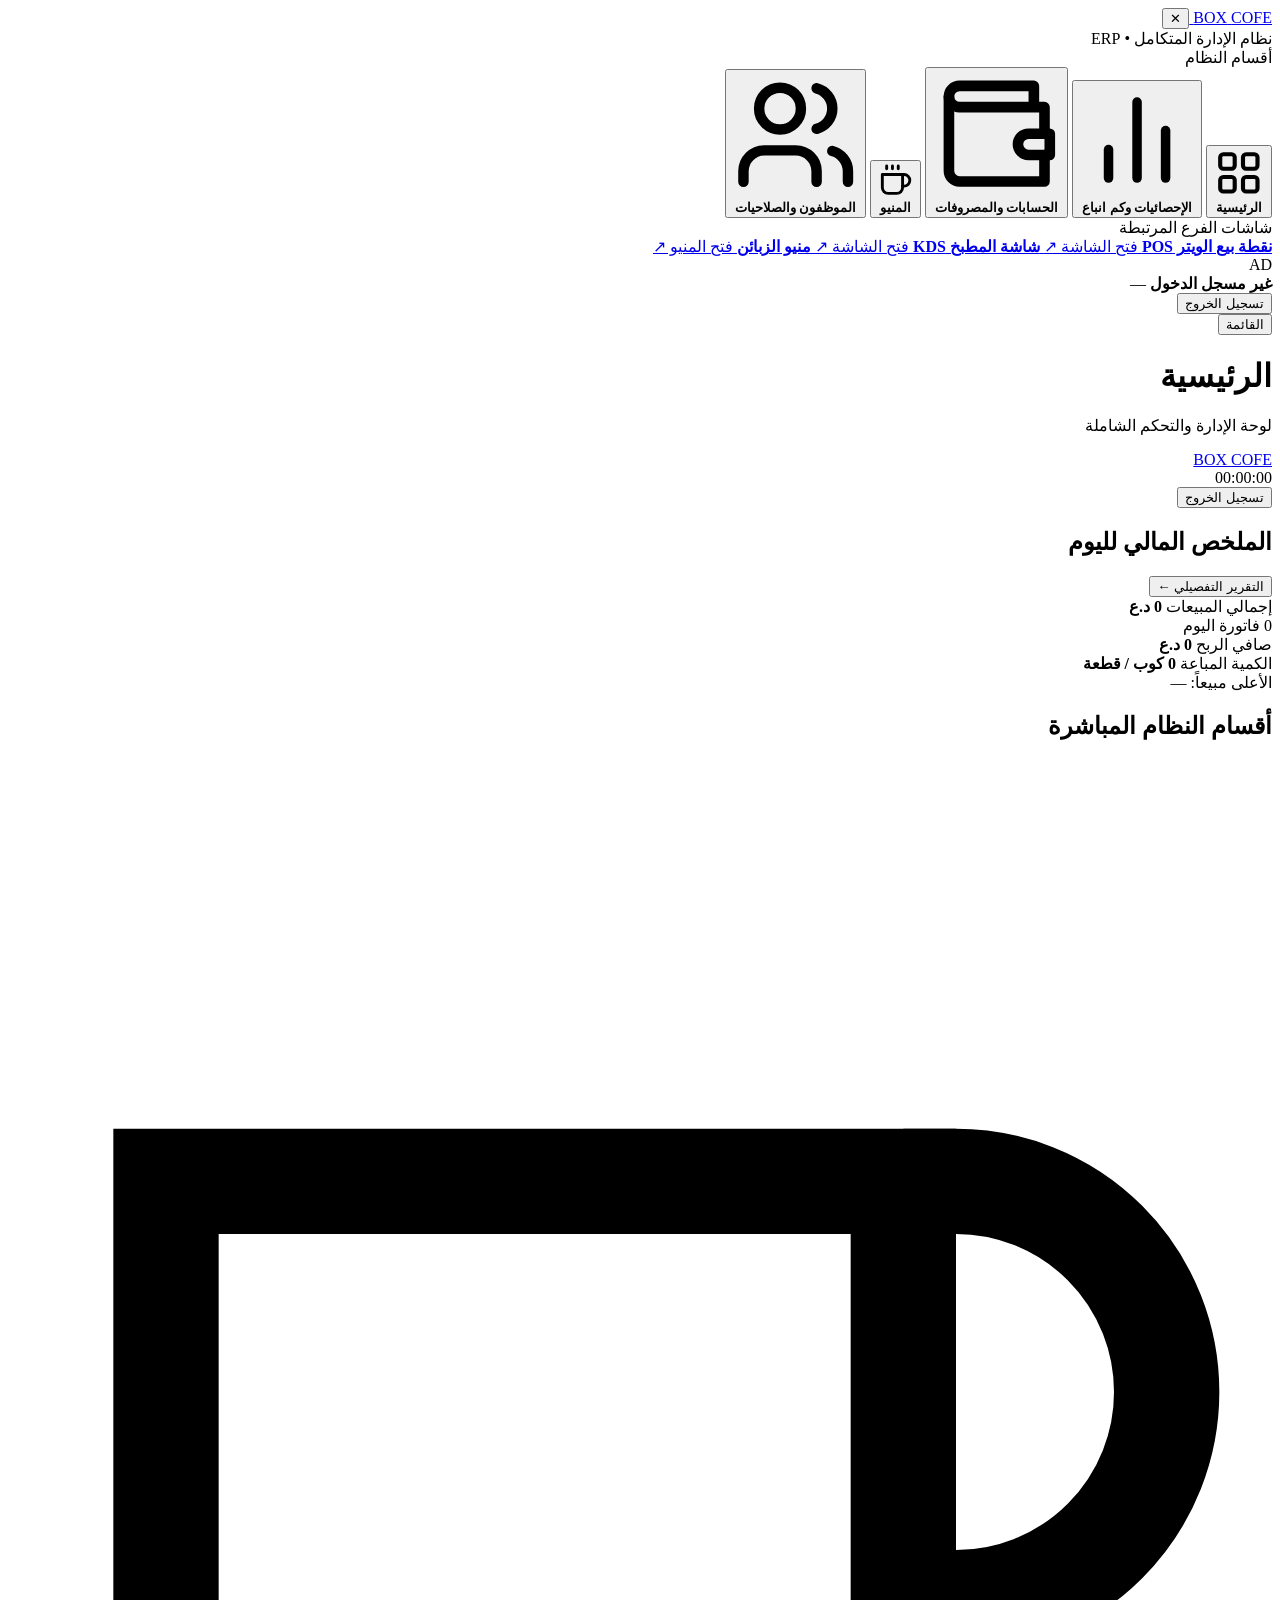
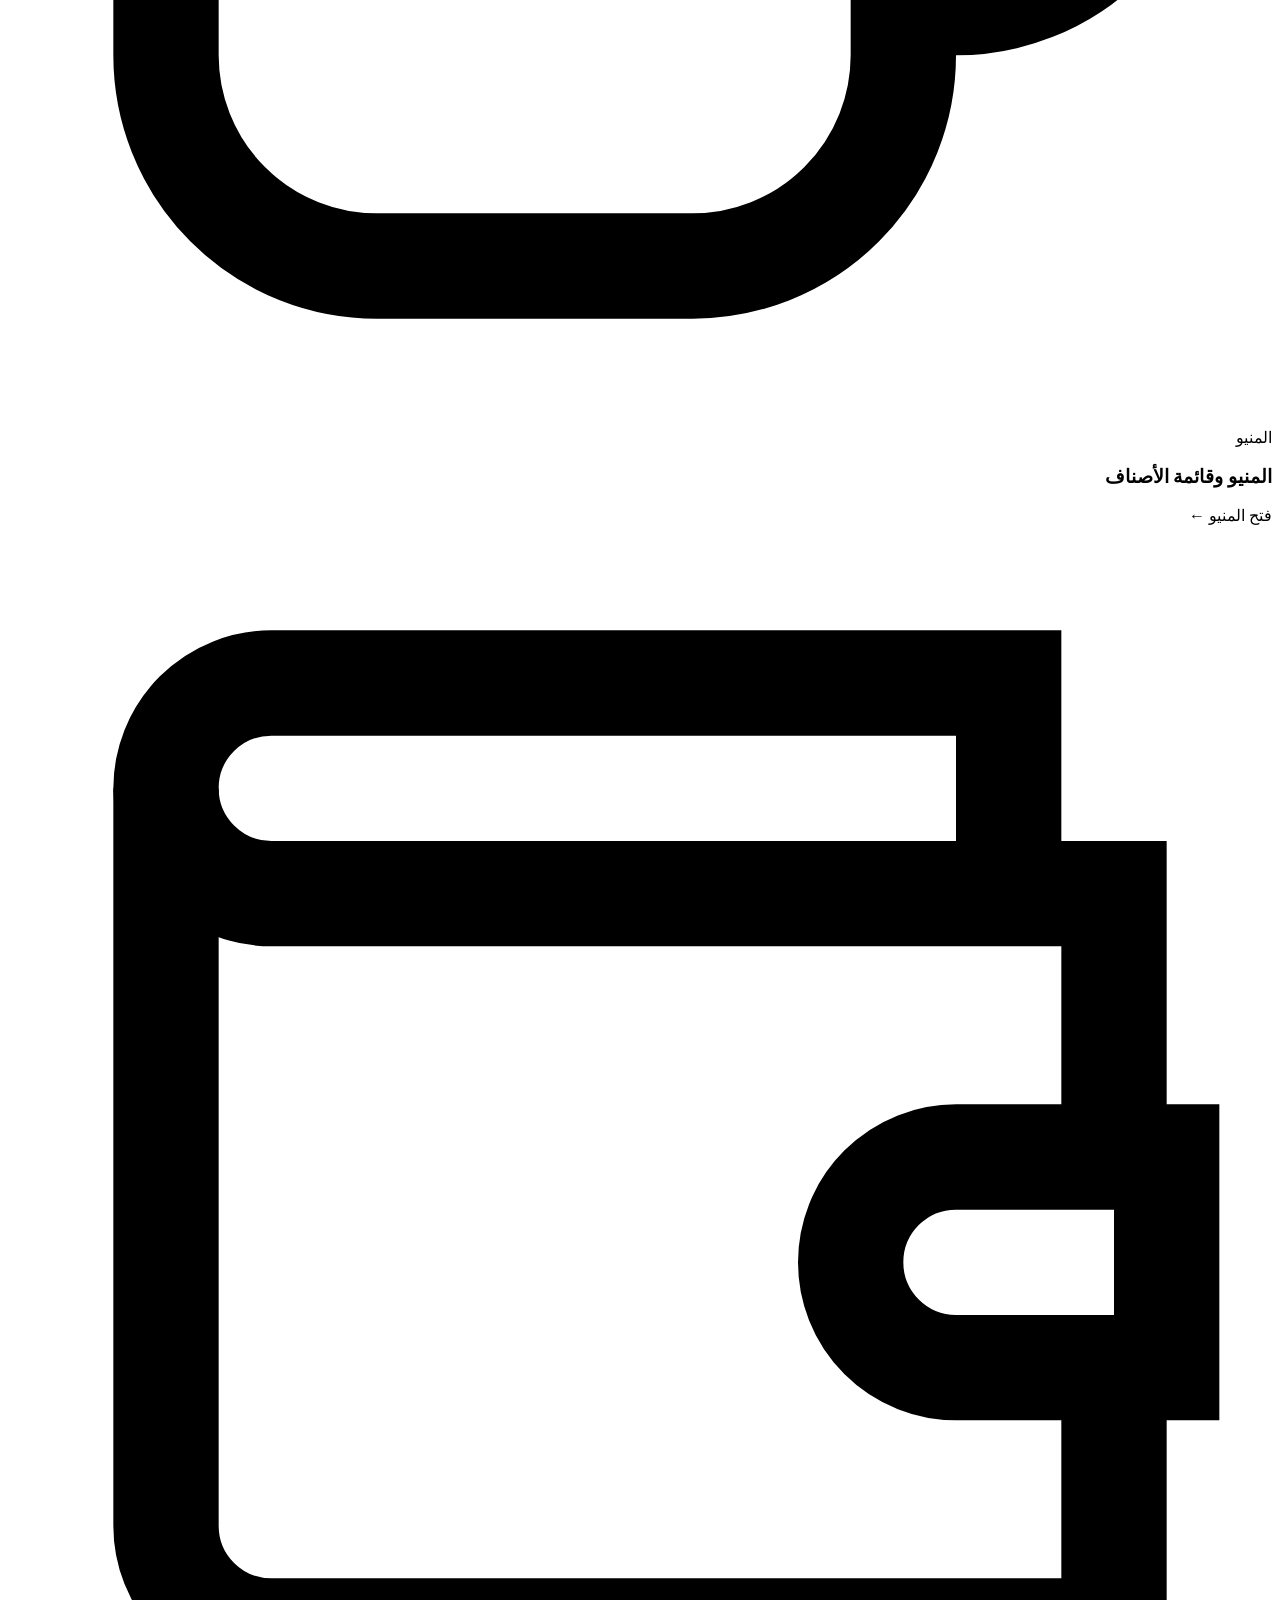
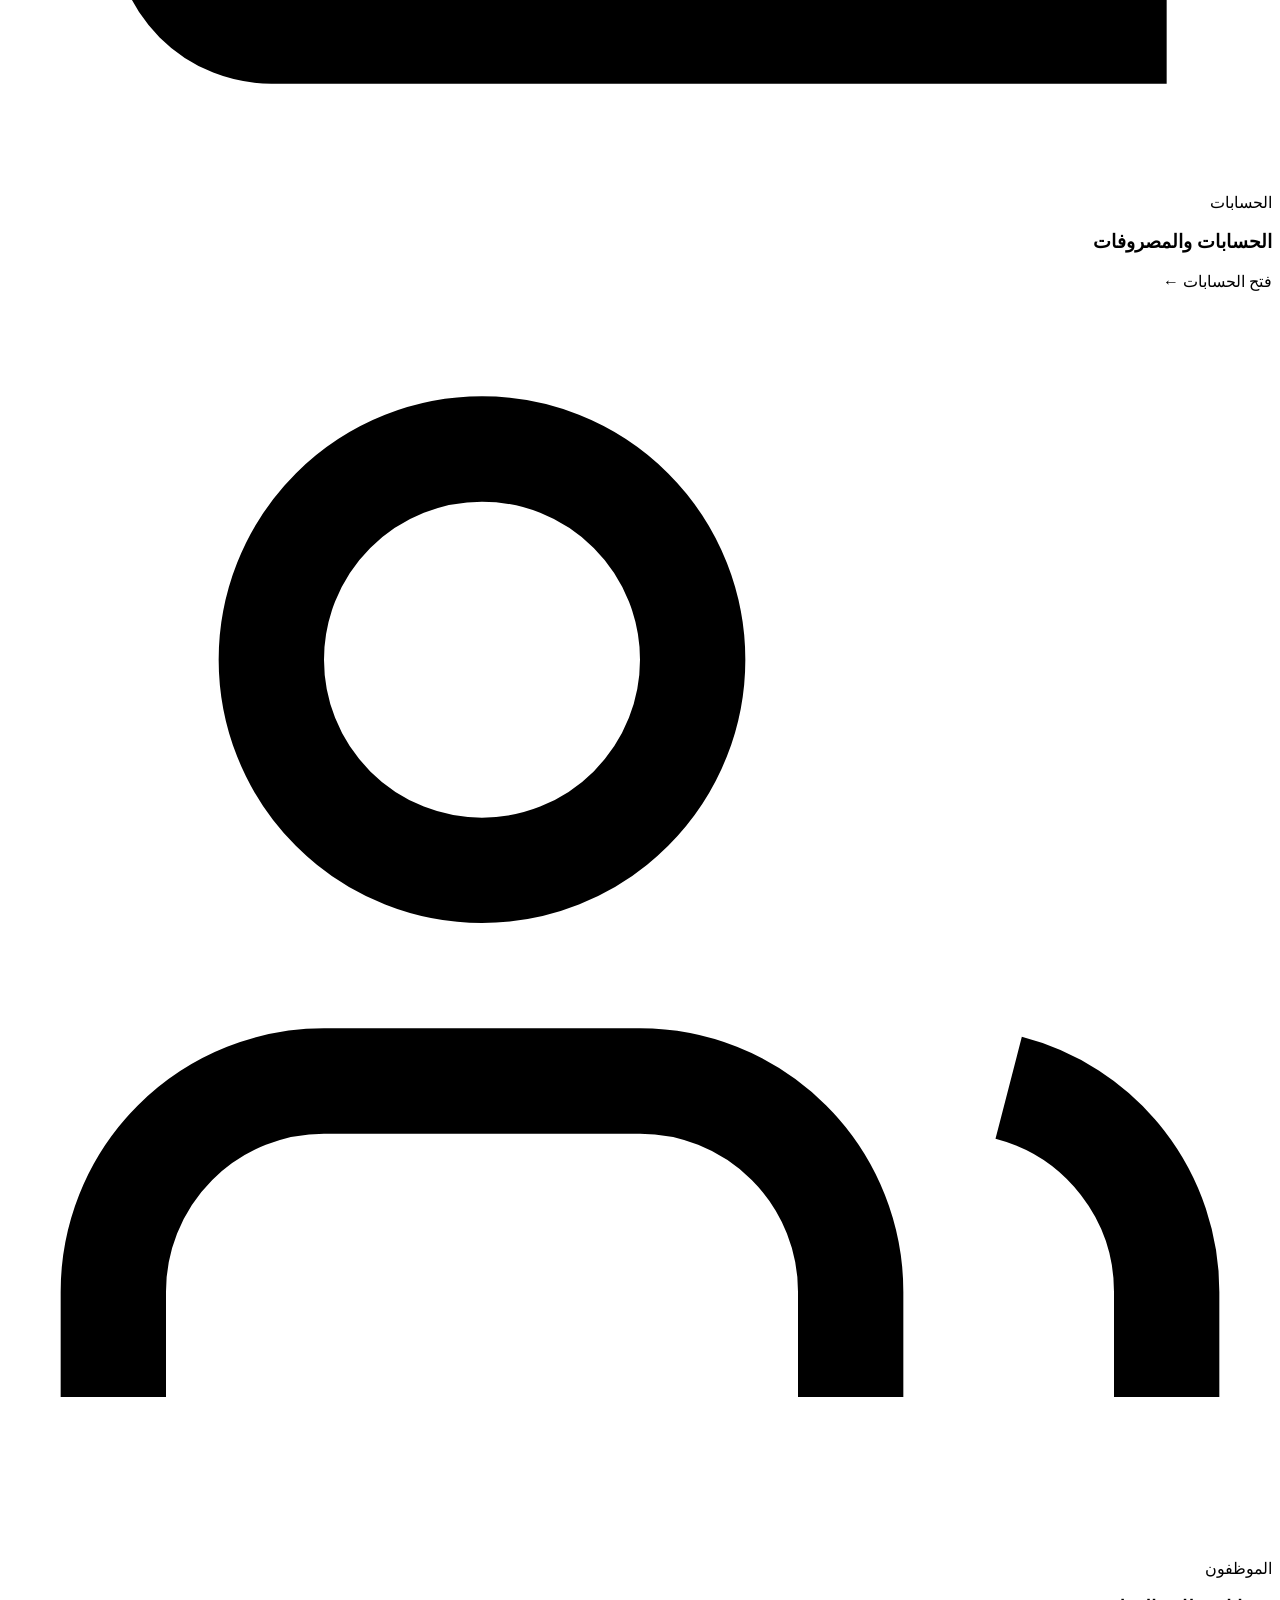
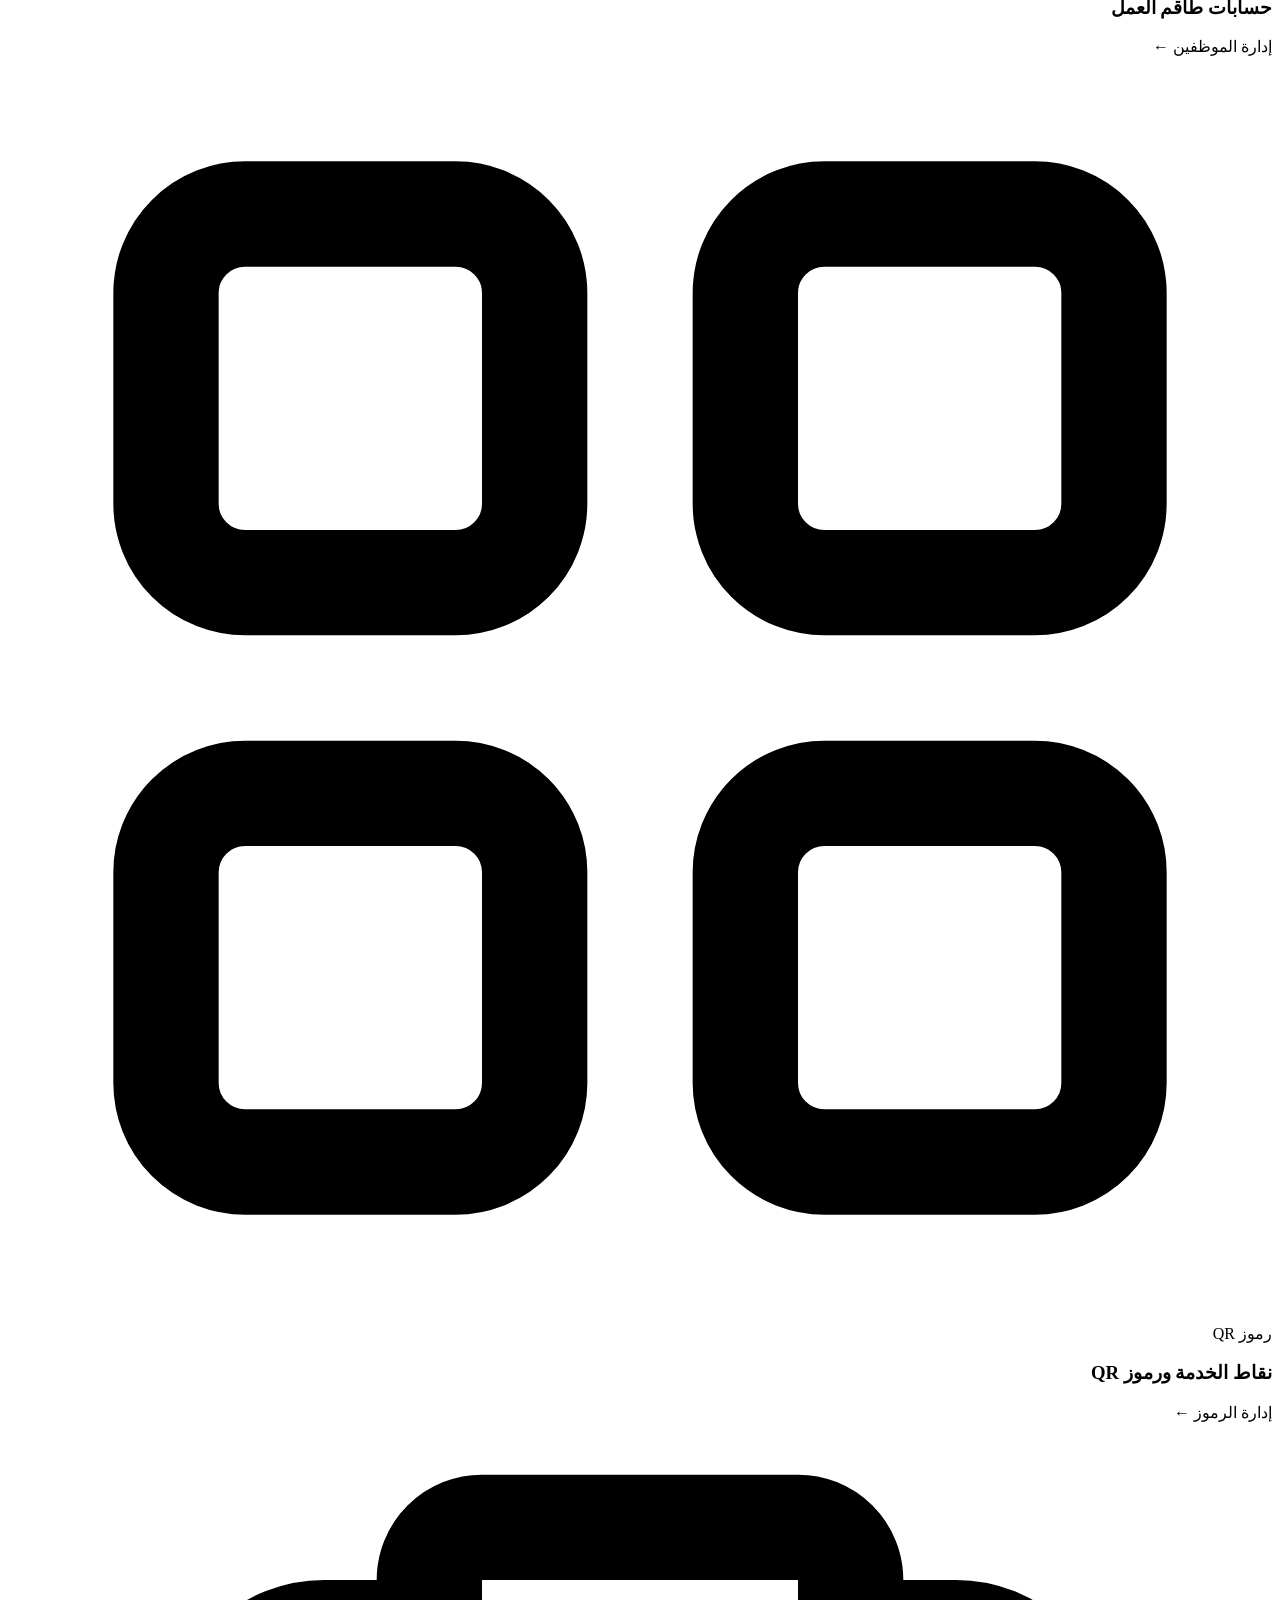
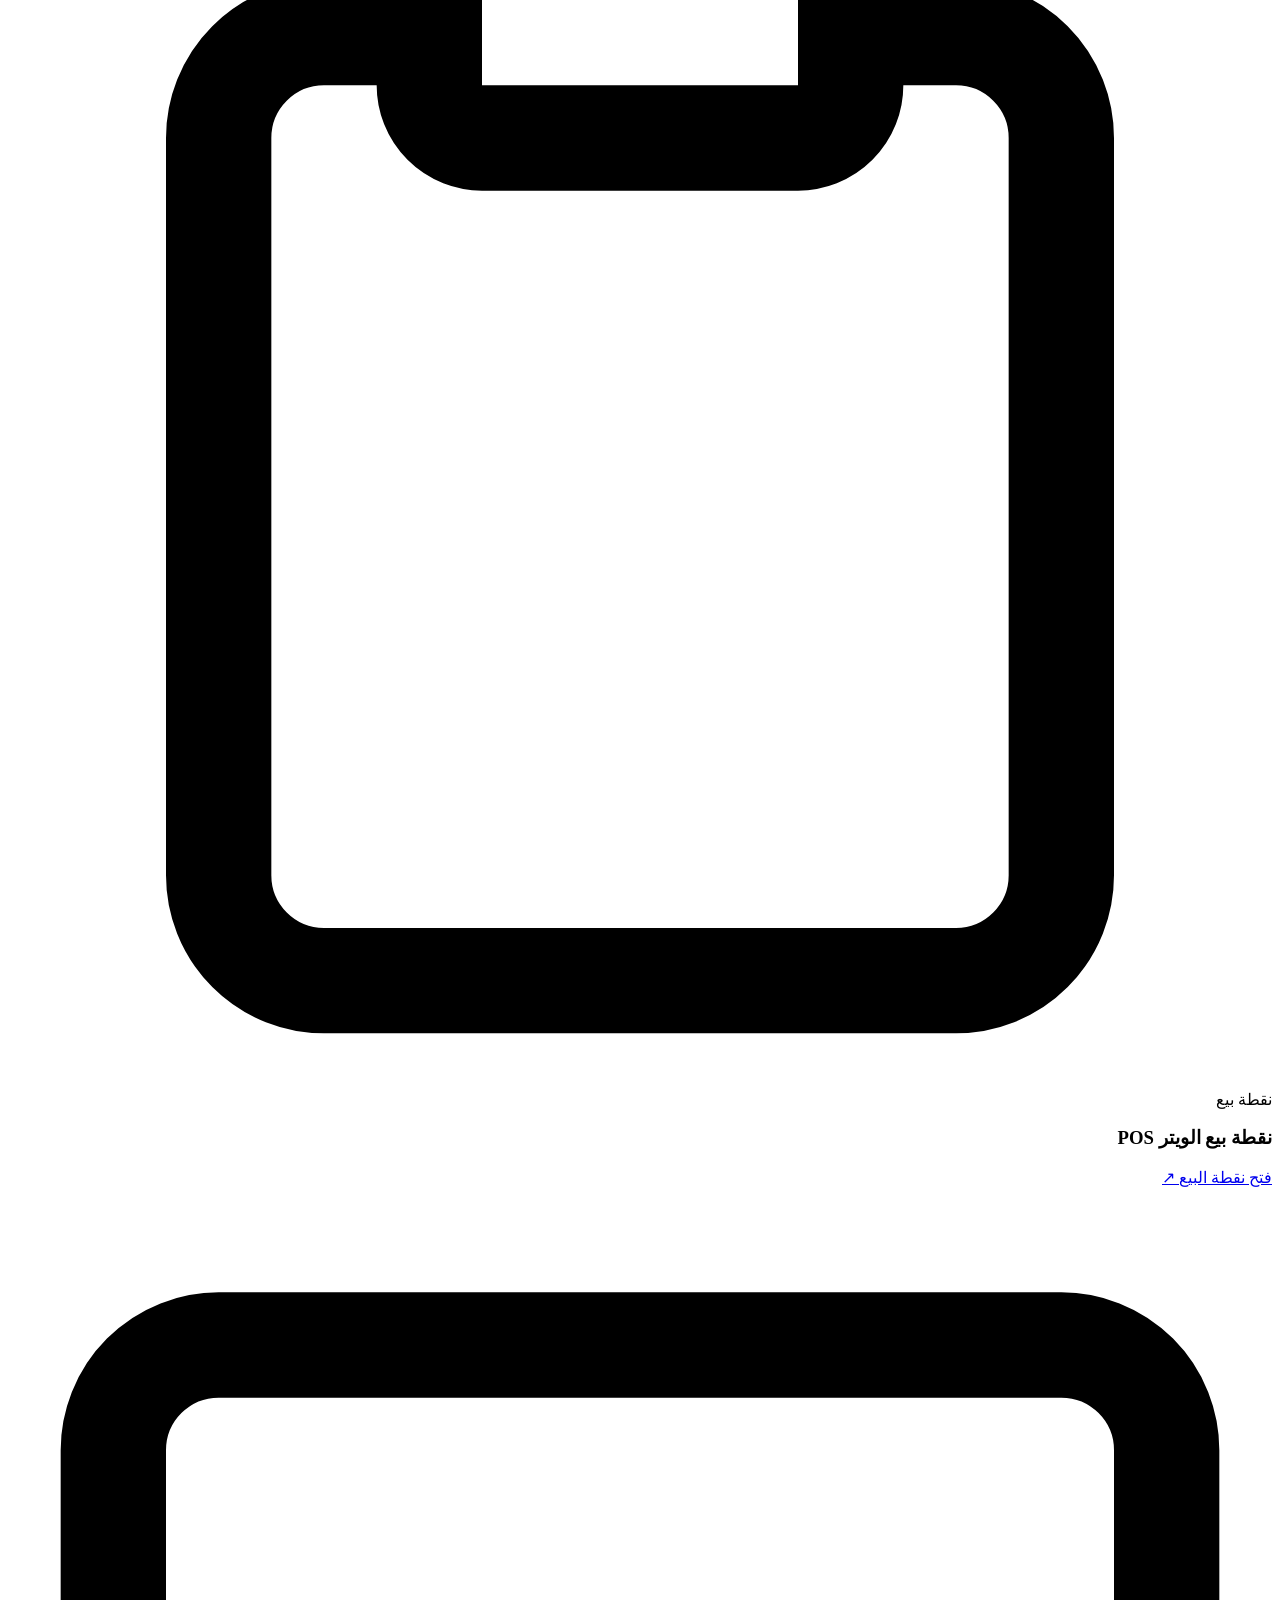
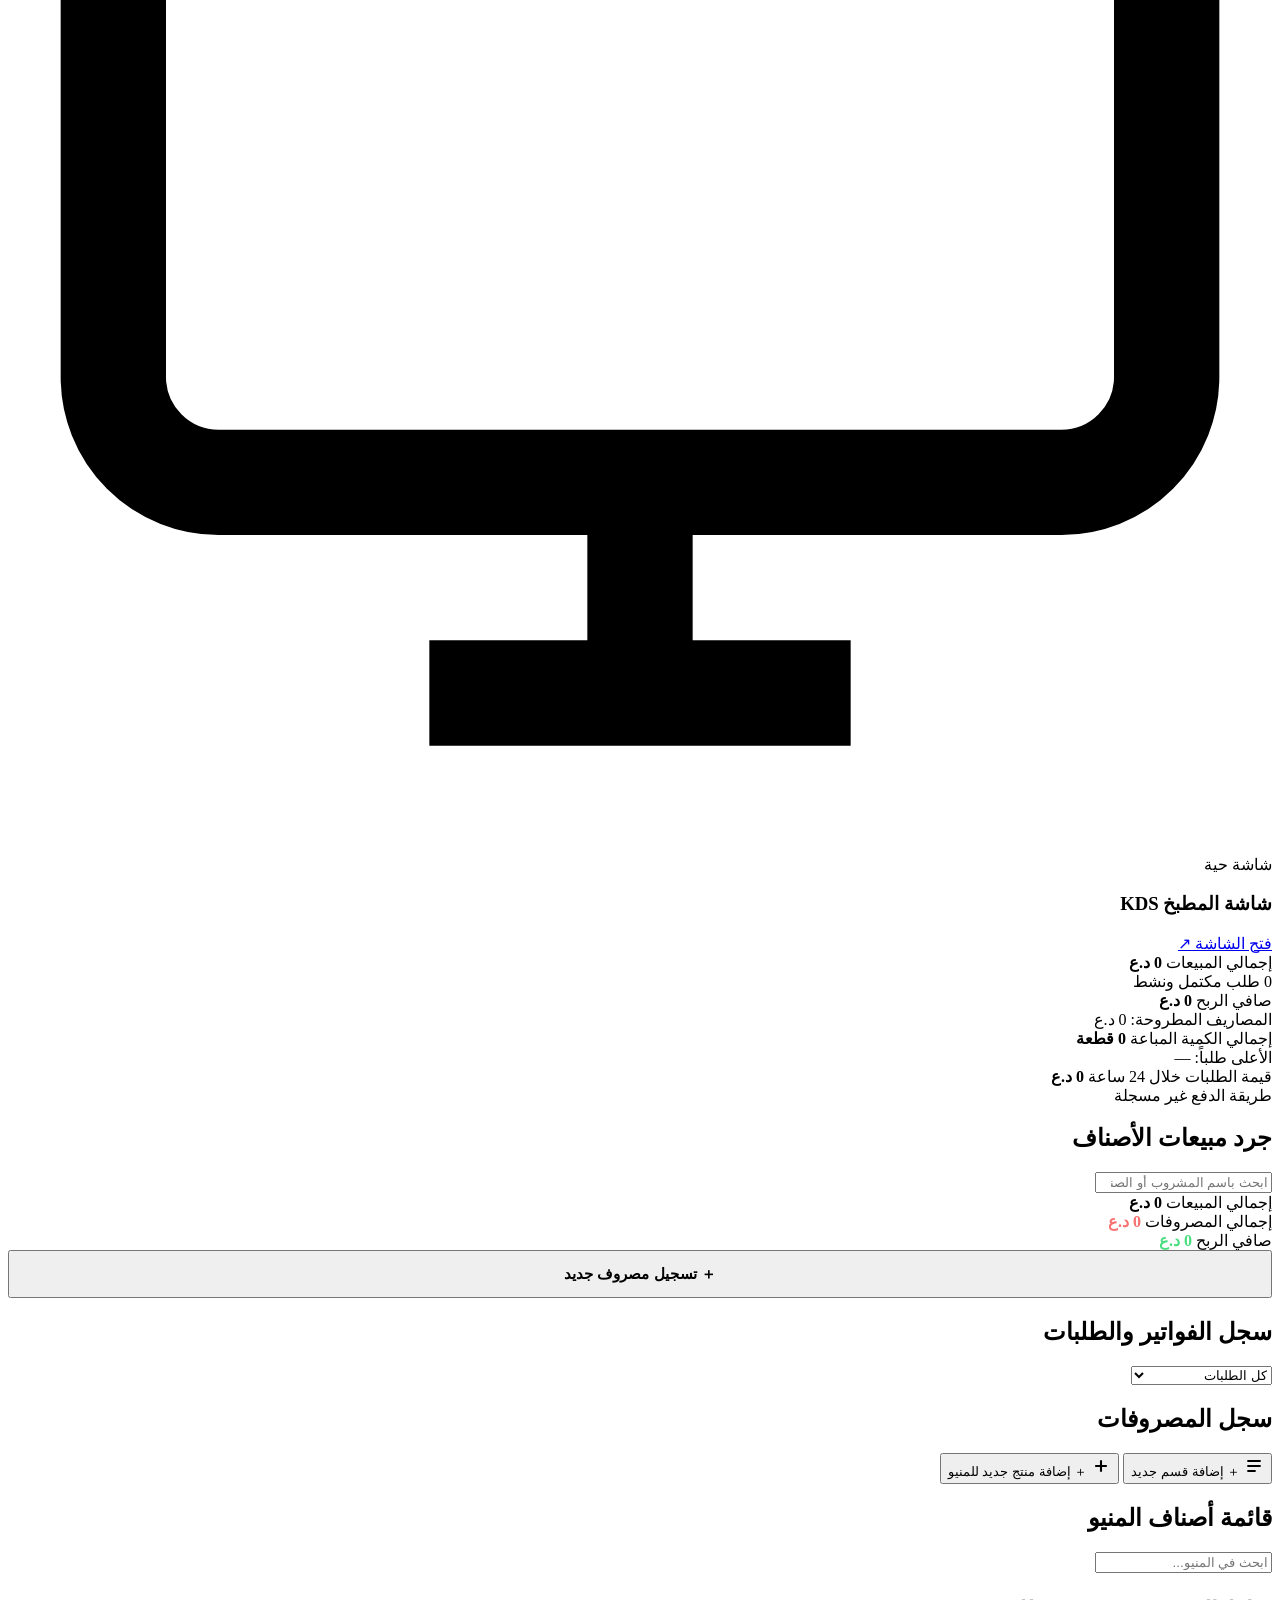
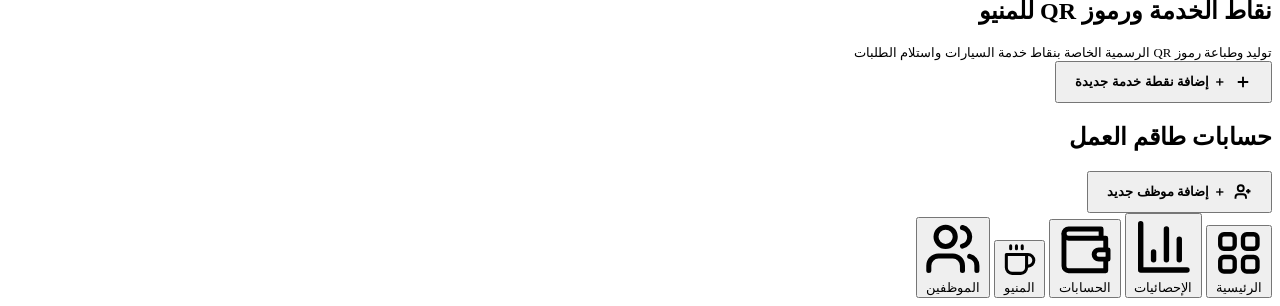
==== commit e0e1ad31: "fix: resolve modal scroll jumps, staff accounts persistence, and refine admin cards" ====
--- a/public/admin.html
+++ b/public/admin.html
@@ -3,7 +3,7 @@
 <head>
   <meta charset="UTF-8" />
   <meta name="viewport" content="width=device-width, initial-scale=1.0, viewport-fit=cover" />
-  <meta name="theme-color" content="#07050C" />
+  <meta name="theme-color" content="#F8F5EE" />
   <meta name="description" content="لوحة إدارة BOX COFE والمنيو والمطبخ وطلبات خدمة السيارات." />
   <meta property="og:site_name" content="BOX COFE" />
   <meta property="og:type" content="website" />
@@ -23,7 +23,7 @@
   <link rel="preconnect" href="https://fonts.googleapis.com" />
   <link rel="preconnect" href="https://fonts.gstatic.com" crossorigin />
   <link href="https://fonts.googleapis.com/css2?family=Cairo:wght@500;600;700;800;900&family=Montserrat:wght@800;900&family=Tajawal:wght@500;700;800&display=swap" rel="stylesheet" />
-  <link rel="stylesheet" href="/styles/admin.css?v=20260928_v15" />
+  <link rel="stylesheet" href="/styles/admin.css?v=20260930_coffee_v2" />
   <script src="/vendor/qrcode.min.js"></script>
 </head>
 <body class="erp-locked-body auth-pending">
@@ -205,7 +205,7 @@
               <h2 class="section-box-title">أقسام النظام المباشرة</h2>
             </div>
 
-            <!-- كردات وصول سريع أنيقة ومختصرة بدون نصوص زائدة -->
+            <!-- كردات وصول سريع أنيقة ومختصرة بدون نصوص زائدة (شبكة متوازنة 6 وحدات) -->
             <div class="quick-modules-grid">
               <div class="module-card-box compact" data-goto-tab="menu">
                 <div class="module-card-top">
@@ -214,7 +214,7 @@
                   </span>
                   <span class="module-live-tag" id="hub-badge-menu">المنيو</span>
                 </div>
-                <h3 class="module-box-title">المنيو</h3>
+                <h3 class="module-box-title">المنيو وقائمة الأصناف</h3>
                 <div class="module-box-footer">
                   <span class="module-open-link">فتح المنيو ←</span>
                 </div>
@@ -240,9 +240,22 @@
                   </span>
                   <span class="module-live-tag" id="hub-badge-staff">الموظفون</span>
                 </div>
-                <h3 class="module-box-title">حسابات الموظفين</h3>
+                <h3 class="module-box-title">حسابات طاقم العمل</h3>
                 <div class="module-box-footer">
                   <span class="module-open-link">إدارة الموظفين ←</span>
+                </div>
+              </div>
+
+              <div class="module-card-box compact" data-goto-tab="menu">
+                <div class="module-card-top">
+                  <span class="module-icon-wrap">
+                    <svg viewBox="0 0 24 24" fill="none" stroke="currentColor" stroke-width="2"><rect x="3" y="3" width="7" height="7" rx="1.5"/><rect x="14" y="3" width="7" height="7" rx="1.5"/><rect x="14" y="14" width="7" height="7" rx="1.5"/><rect x="3" y="14" width="7" height="7" rx="1.5"/></svg>
+                  </span>
+                  <span class="module-live-tag">رموز QR</span>
+                </div>
+                <h3 class="module-box-title">نقاط الخدمة ورموز QR</h3>
+                <div class="module-box-footer">
+                  <span class="module-open-link">إدارة الرموز ←</span>
                 </div>
               </div>
 
@@ -255,7 +268,7 @@
                 </div>
                 <h3 class="module-box-title">نقطة بيع الويتر POS</h3>
                 <div class="module-box-footer">
-                  <a href="/waiter" target="_blank" class="module-open-link" style="color:var(--purple-bright);">فتح نقطة البيع ↗</a>
+                  <a href="/waiter" target="_blank" class="module-open-link">فتح نقطة البيع ↗</a>
                 </div>
               </div>
 
@@ -268,7 +281,7 @@
                 </div>
                 <h3 class="module-box-title">شاشة المطبخ KDS</h3>
                 <div class="module-box-footer">
-                  <a href="/kitchen" target="_blank" class="module-open-link" style="color:var(--purple-bright);">فتح الشاشة ↗</a>
+                  <a href="/kitchen" target="_blank" class="module-open-link">فتح الشاشة ↗</a>
                 </div>
               </div>
             </div>
@@ -847,6 +860,6 @@
   <div id="admin-toast" class="erp-toast" role="status" aria-live="polite" hidden></div>
 
   <script src="/vendor/supabase.umd.js"></script>
-  <script type="module" src="/js/admin-app.js?v=20260928_v15"></script>
+  <script type="module" src="/js/admin-app.js?v=20260930_v16"></script>
 </body>
 </html>
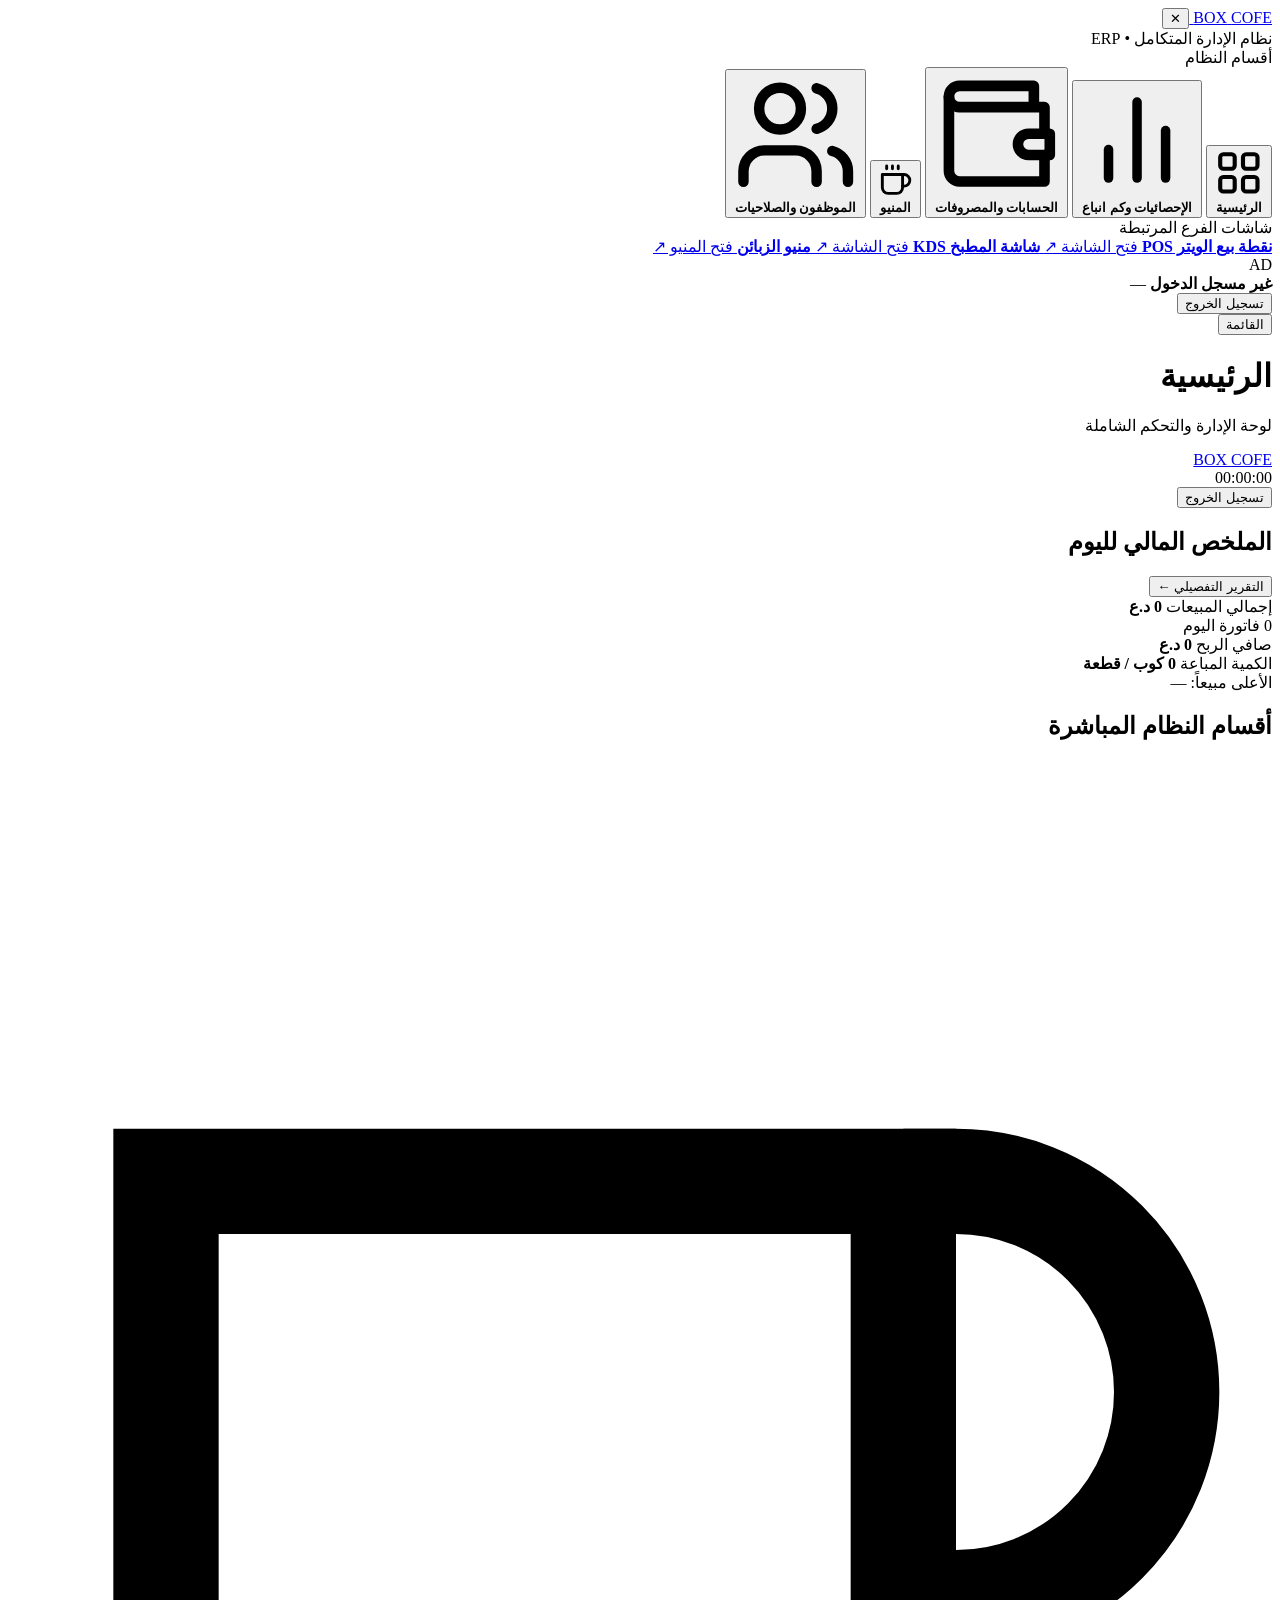
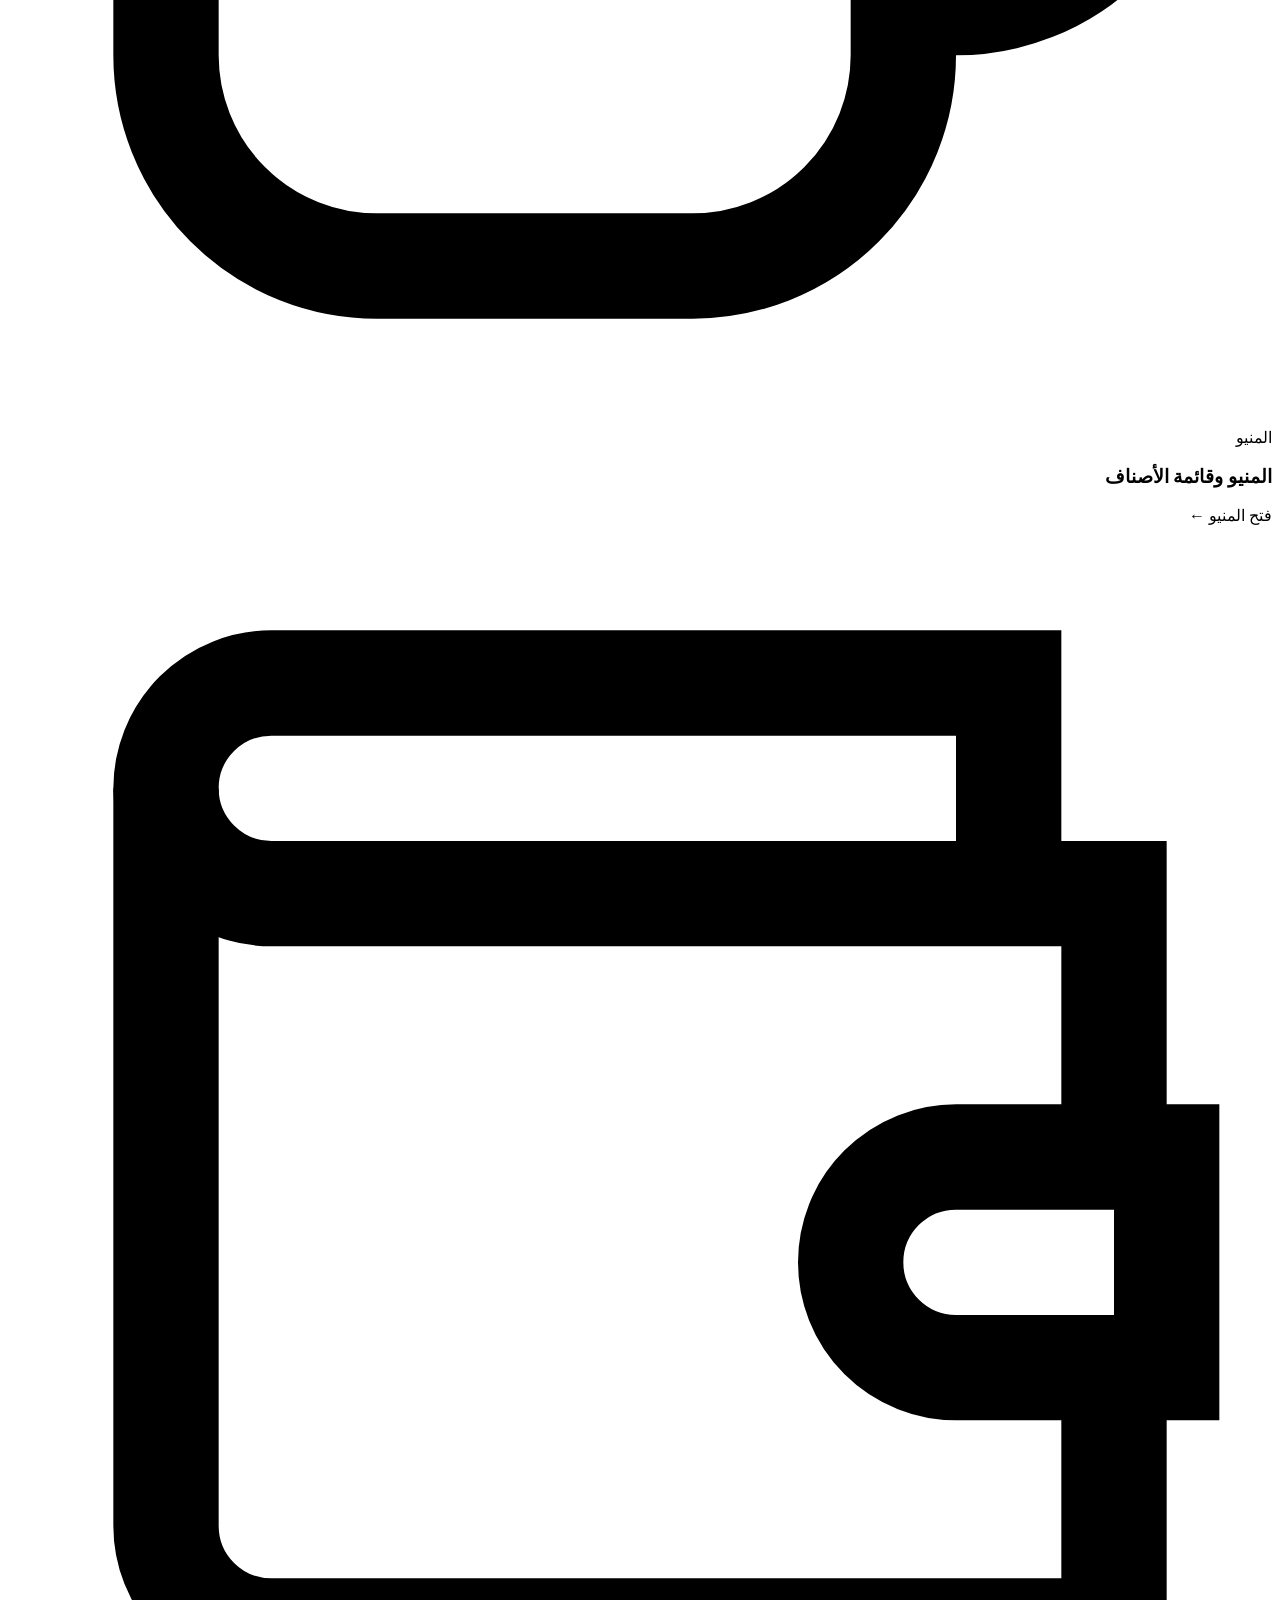
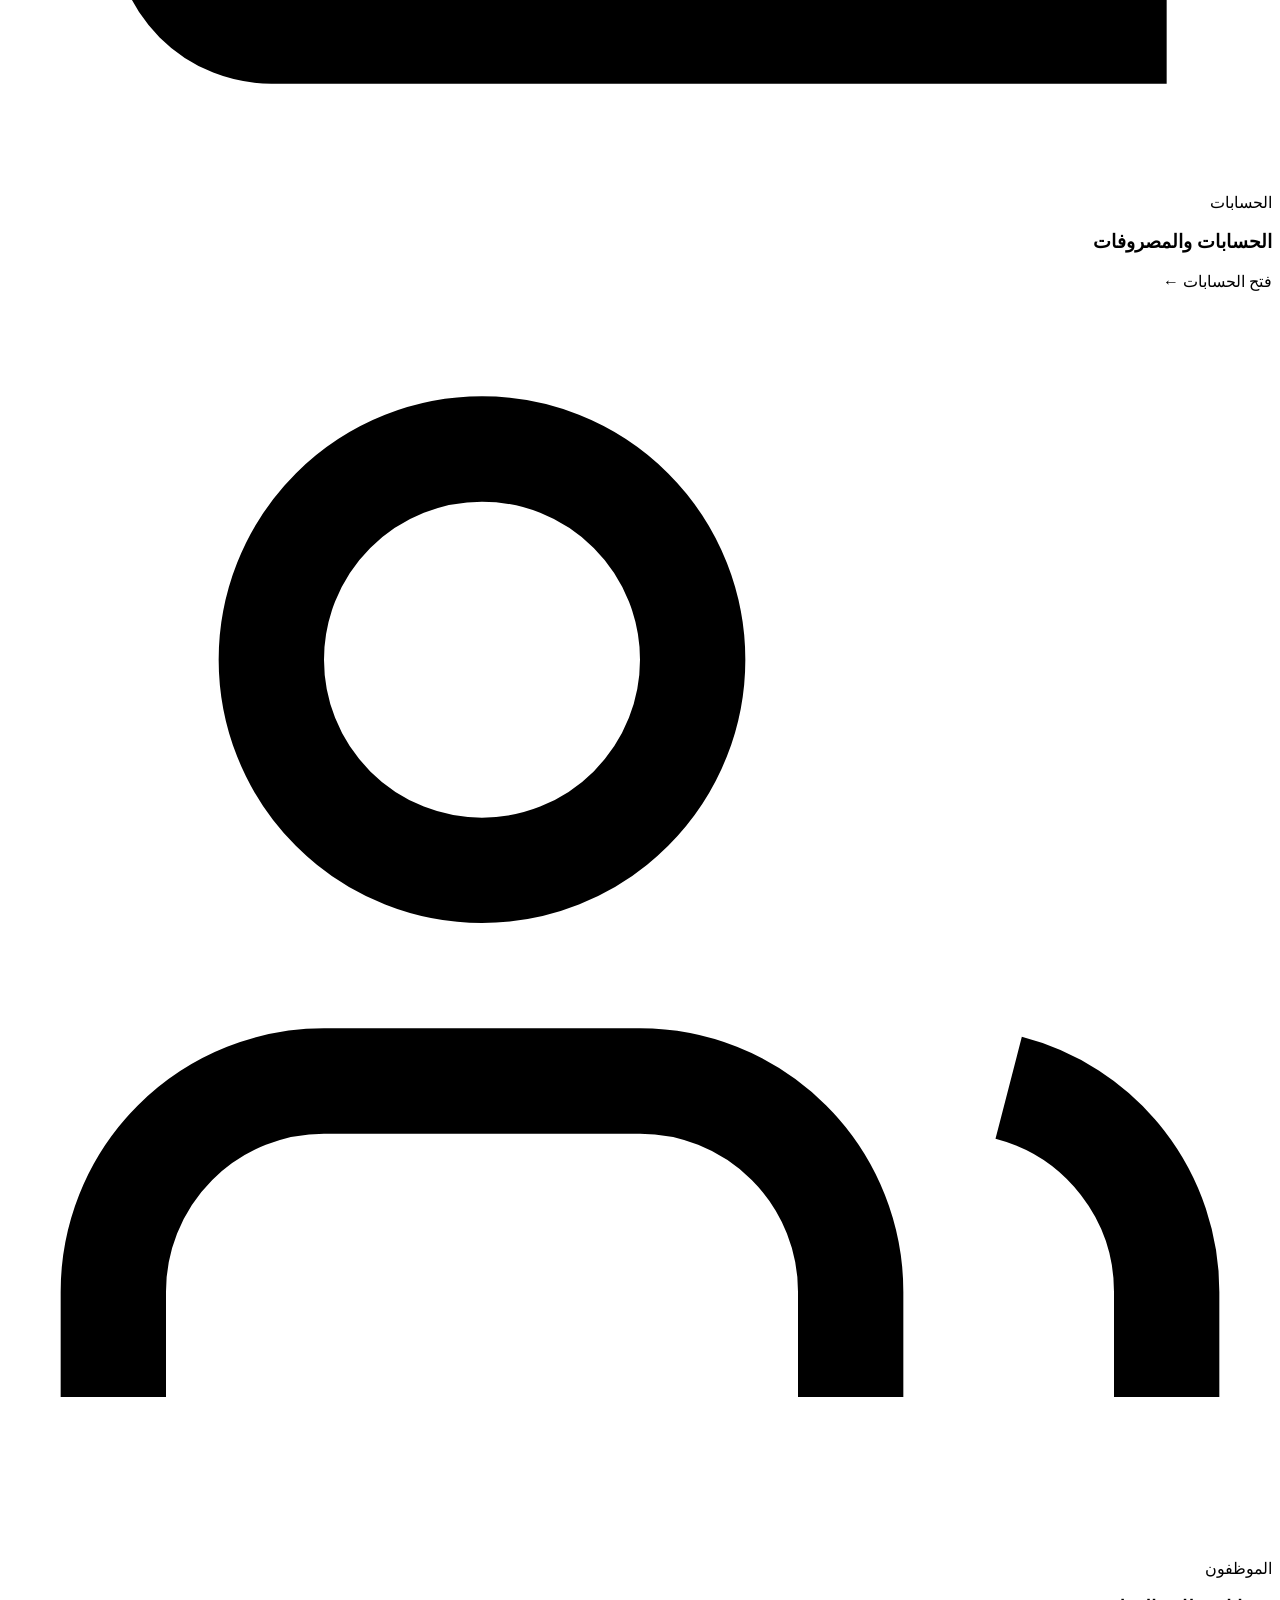
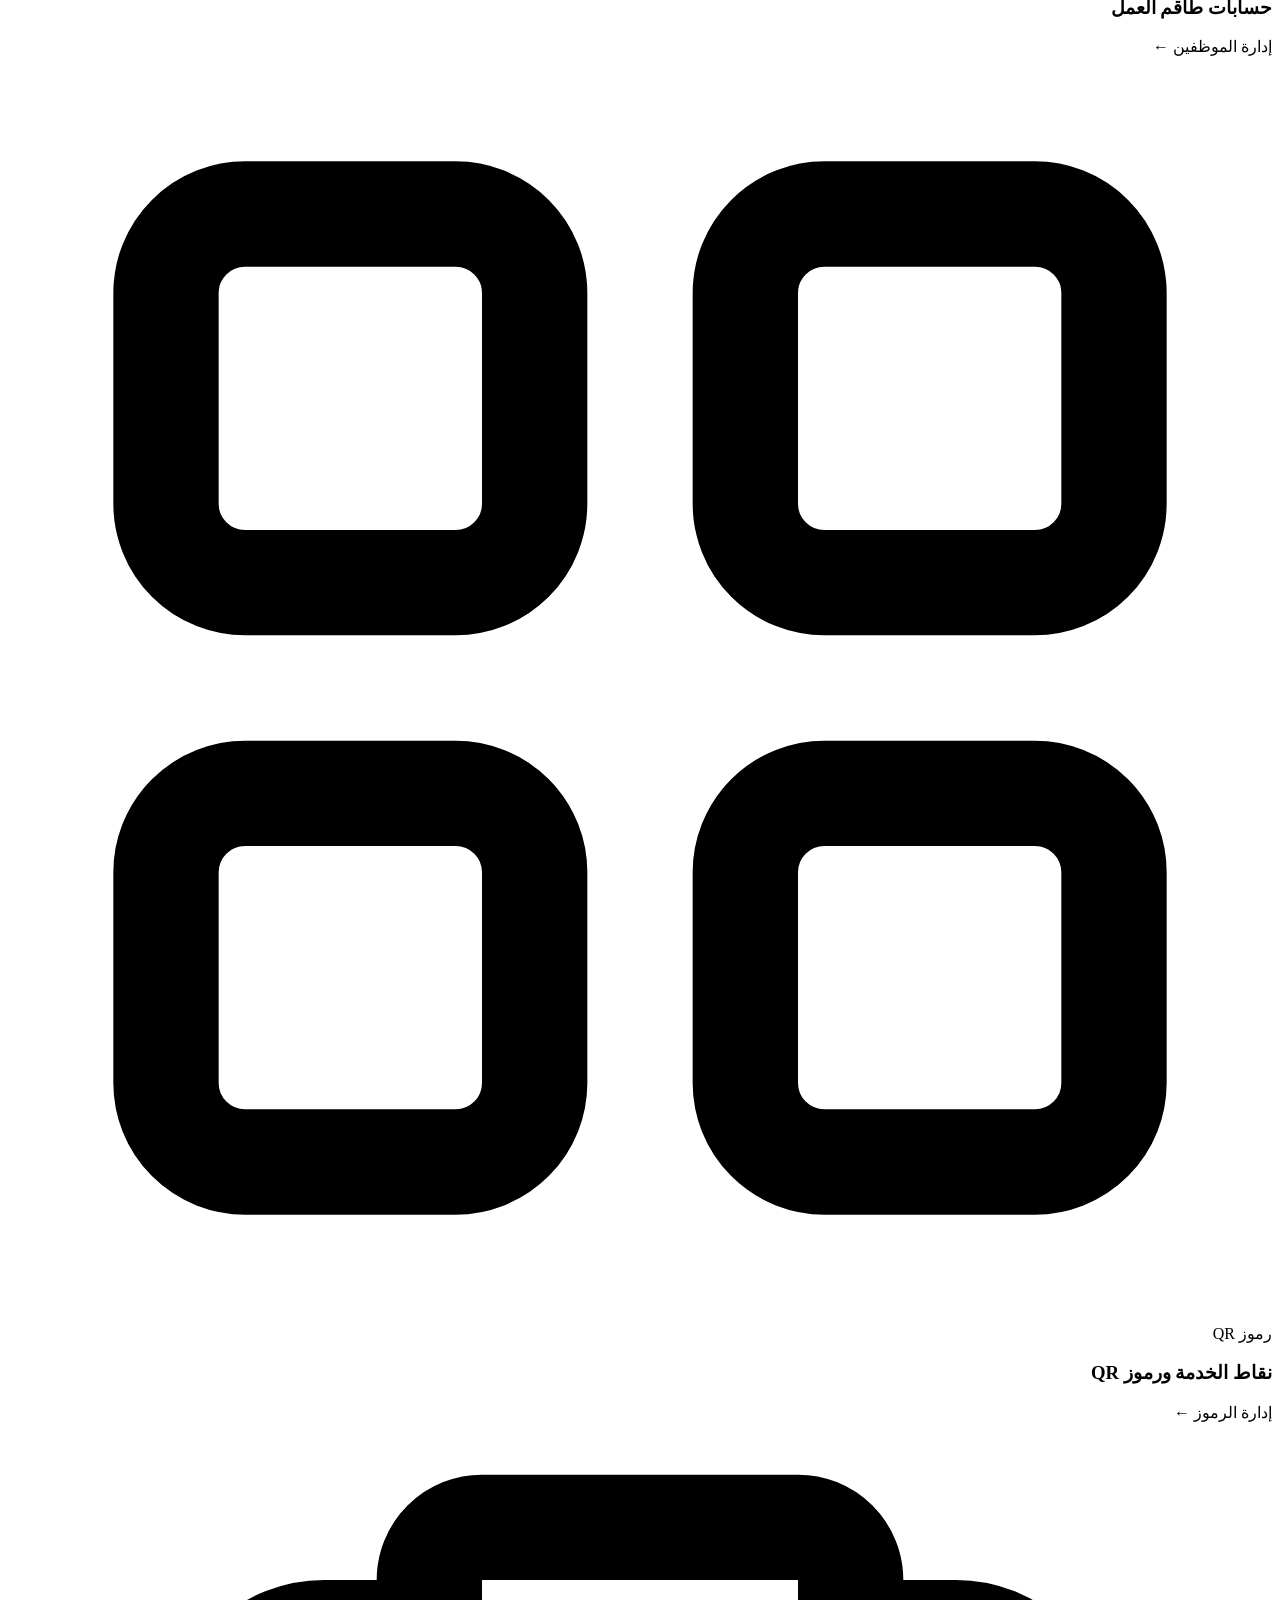
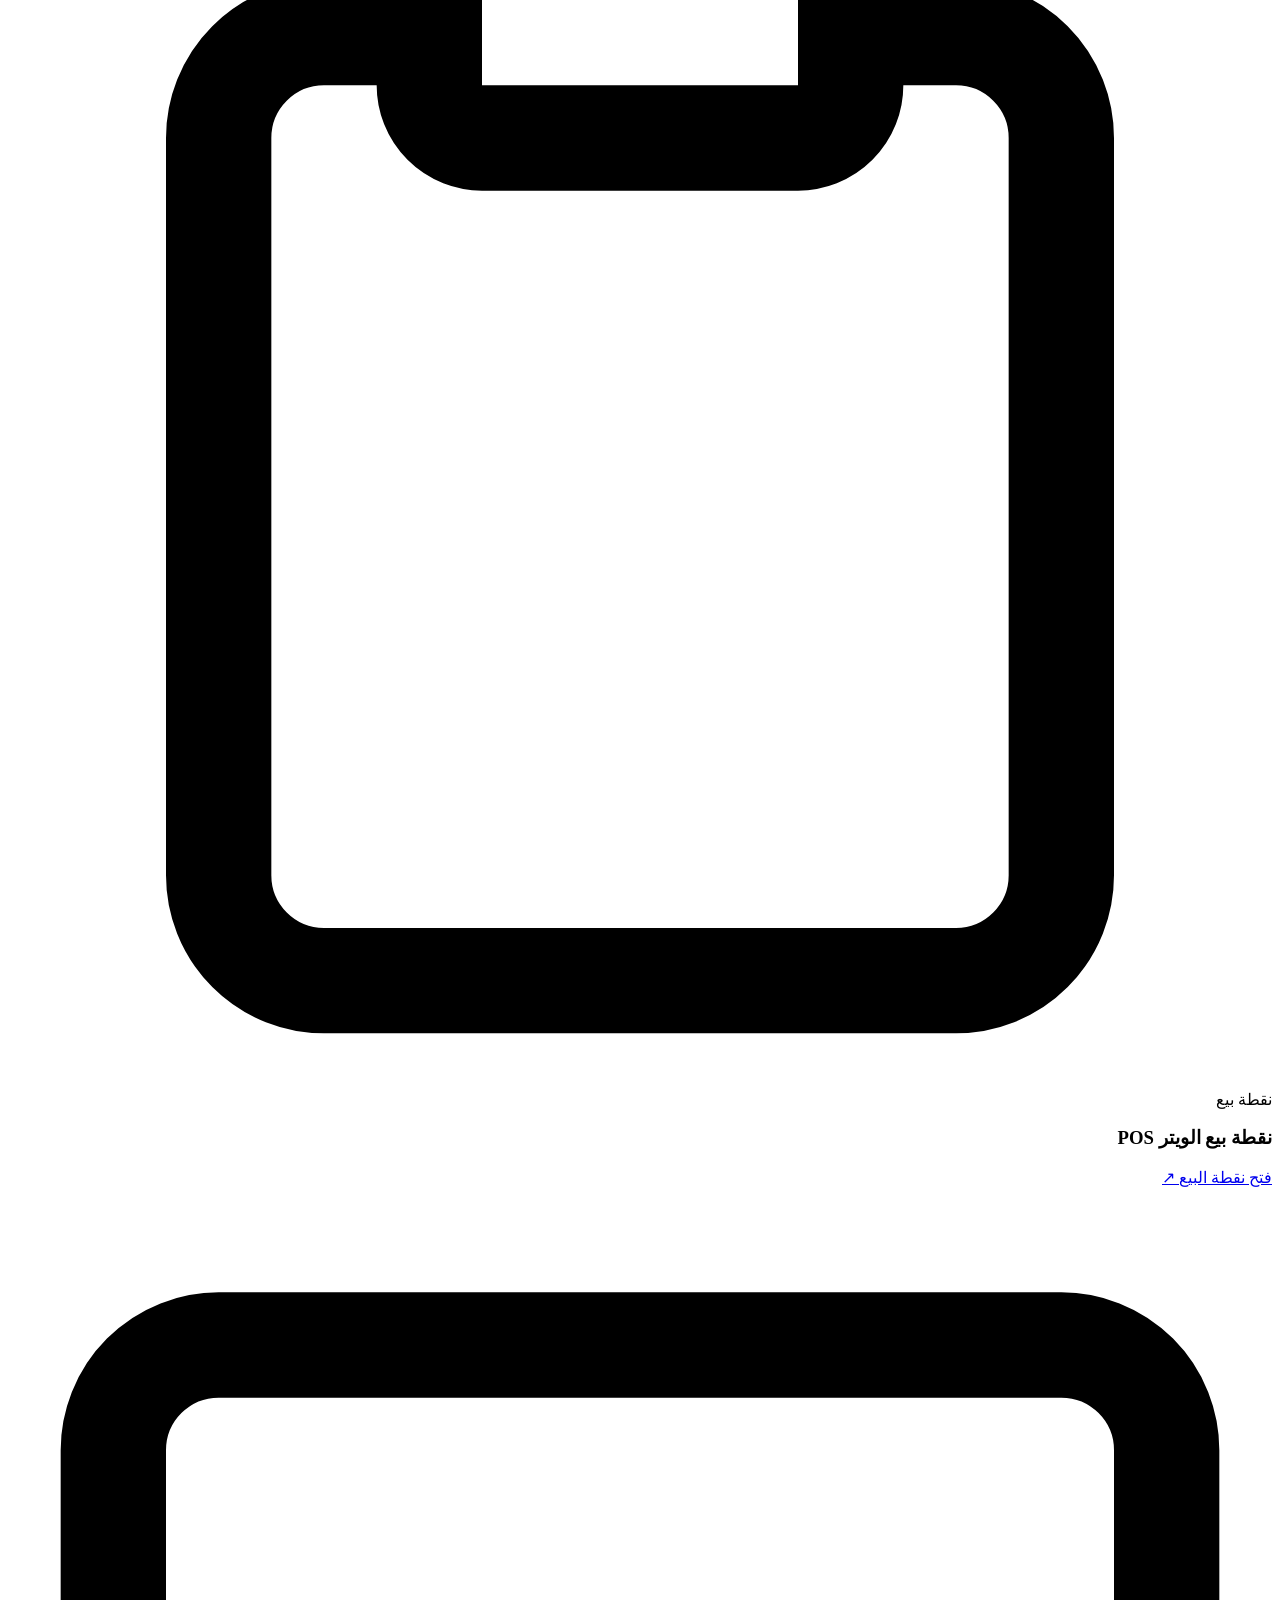
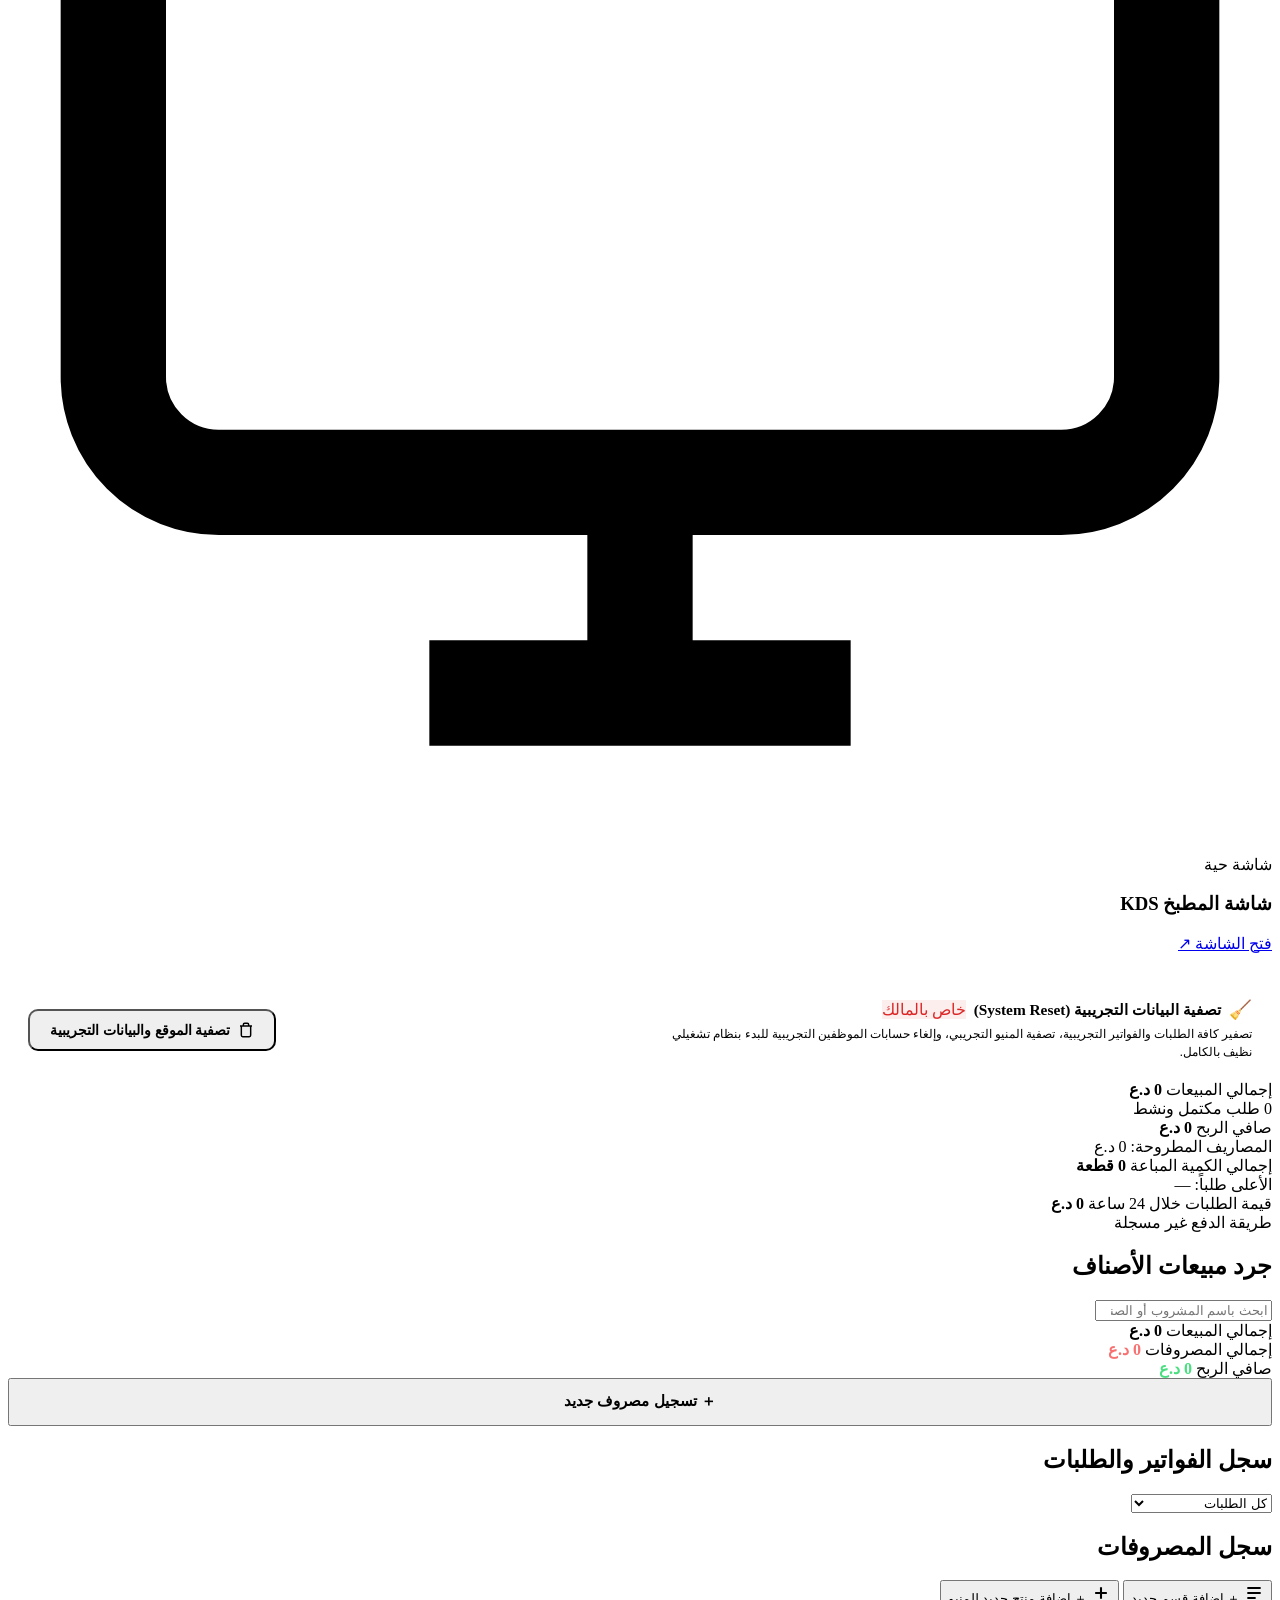
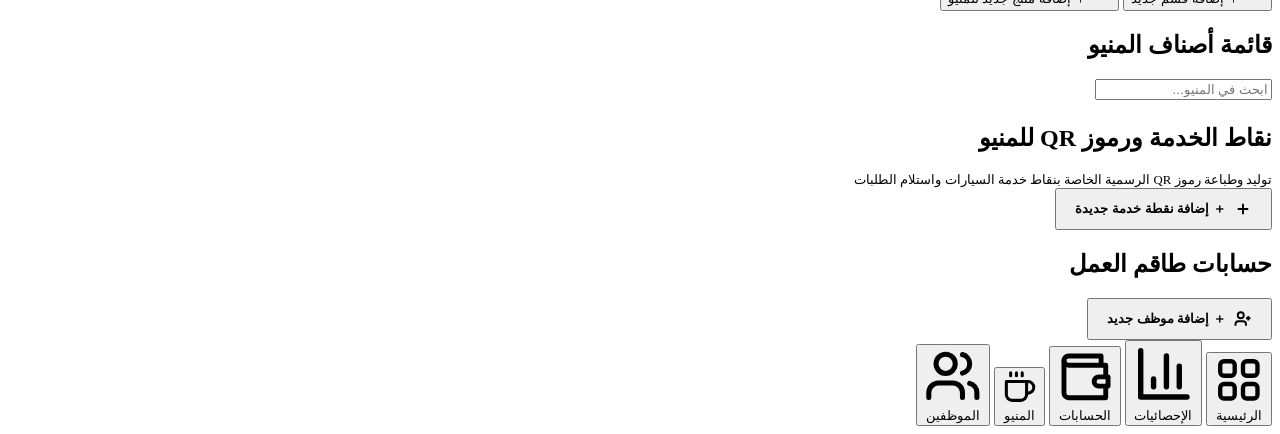
==== commit cdcfd8fb: "feat: complete purge of demo data, orders reset, and owner system reset action" ====
--- a/public/admin.html
+++ b/public/admin.html
@@ -286,6 +286,22 @@
               </div>
             </div>
 
+            <!-- قسم تصفية البيانات التجريبية (للمالك حصرياً) -->
+            <div class="hub-system-reset-wrap" style="margin-top: 28px; padding: 18px 20px; background: #FFFFFF; border: 1.5px dashed var(--border-box); border-radius: 14px; display: flex; align-items: center; justify-content: space-between; gap: 16px; flex-wrap: wrap;">
+              <div style="max-width: 580px;">
+                <div style="display: flex; align-items: center; gap: 8px; margin-bottom: 4px;">
+                  <span style="font-size: 1.15rem;">🧹</span>
+                  <h3 style="font-size: 0.96rem; font-weight: 800; color: var(--text-primary); margin: 0;">تصفية البيانات التجريبية (System Reset)</h3>
+                  <span class="module-live-tag" style="background: rgba(220, 38, 38, 0.08); color: #DC2626; border-color: rgba(220, 38, 38, 0.2);">خاص بالمالك</span>
+                </div>
+                <p style="font-size: 0.78rem; color: var(--text-dim); margin: 0; line-height: 1.5;">تصفير كافة الطلبات والفواتير التجريبية، تصفية المنيو التجريبي، وإلغاء حسابات الموظفين التجريبية للبدء بنظام تشغيلي نظيف بالكامل.</p>
+              </div>
+              <button type="button" id="btn-open-purge-modal" class="box-btn-danger-sm" style="padding: 11px 20px; font-weight: 800; font-size: 0.85rem; border-radius: 10px; display: inline-flex; align-items: center; gap: 8px;">
+                <svg width="16" height="16" viewBox="0 0 24 24" fill="none" stroke="currentColor" stroke-width="2.2"><path d="M3 6h18M19 6v14a2 2 0 0 1-2 2H7a2 2 0 0 1-2-2V6m3 0V4a2 2 0 0 1 2-2h4a2 2 0 0 1 2 2v2"/></svg>
+                <span>تصفية الموقع والبيانات التجريبية</span>
+              </button>
+            </div>
+
           </div>
         </section>
 
@@ -857,9 +873,55 @@
     </div>
   </div>
 
+  <!-- 7. نافذة تأكيد تصفية البيانات التجريبية للمالك -->
+  <div id="modal-purge-test-data" class="erp-modal-backdrop" hidden>
+    <div class="erp-modal-box" style="max-width: 500px;">
+      <div class="modal-box-top">
+        <div style="display: flex; align-items: center; gap: 10px;">
+          <span style="font-size: 1.4rem;">⚠️</span>
+          <div>
+            <h3 style="margin: 0; font-size: 1.05rem; font-weight: 800; color: var(--text-primary);">تصفية البيانات التجريبية</h3>
+            <p style="margin: 2px 0 0; font-size: 0.78rem; color: var(--text-dim);">تصفير النظام وإزالة البيانات الاختبارية</p>
+          </div>
+        </div>
+        <button type="button" class="modal-close-x" data-close-modal="modal-purge-test-data" aria-label="إغلاق">✕</button>
+      </div>
+
+      <div style="padding: 16px 0;">
+        <p style="font-size: 0.86rem; color: var(--text-secondary); line-height: 1.6; margin-bottom: 16px;">
+          حدد العمليات المطلوب تنفيذها في قاعدة البيانات. هذا الإجراء دائم وسيصفر الحسابات والشاشات فوراً:
+        </p>
+
+        <div style="display: flex; flex-direction: column; gap: 12px; background: var(--bg-surface); padding: 14px 16px; border-radius: 12px; border: 1px solid var(--border-box);">
+          <label style="display: flex; align-items: center; gap: 10px; font-size: 0.86rem; font-weight: 700; color: var(--text-primary); cursor: pointer;">
+            <input type="checkbox" id="chk-purge-orders" checked style="width: 18px; height: 18px; accent-color: var(--coffee-primary);" />
+            <span>تصفير سجل الفواتير والطلبات المالية (0 طلب / 0 د.ع)</span>
+          </label>
+          <label style="display: flex; align-items: center; gap: 10px; font-size: 0.86rem; font-weight: 700; color: var(--text-primary); cursor: pointer;">
+            <input type="checkbox" id="chk-purge-menu" checked style="width: 18px; height: 18px; accent-color: var(--coffee-primary);" />
+            <span>تصفية أصناف وأقسام المنيو التجريبية بالكامل</span>
+          </label>
+          <label style="display: flex; align-items: center; gap: 10px; font-size: 0.86rem; font-weight: 700; color: var(--text-primary); cursor: pointer;">
+            <input type="checkbox" id="chk-purge-staff" checked style="width: 18px; height: 18px; accent-color: var(--coffee-primary);" />
+            <span>حذف حسابات الموظفين التجريبية (مع الإبقاء على حساب المالك)</span>
+          </label>
+        </div>
+      </div>
+
+      <div class="modal-box-actions" style="margin-top: 8px;">
+        <button type="button" id="btn-confirm-purge-execute" class="box-btn-danger-sm" style="flex: 1; padding: 12px; font-weight: 800; font-size: 0.9rem; background: #DC2626; color: #fff;">
+          تأكيد التصفية الفورية 🗑️
+        </button>
+        <button type="button" data-close-modal="modal-purge-test-data" class="box-btn-secondary" style="padding: 12px 20px;">
+          إلغاء
+        </button>
+      </div>
+    </div>
+  </div>
+
   <div id="admin-toast" class="erp-toast" role="status" aria-live="polite" hidden></div>
 
   <script src="/vendor/supabase.umd.js"></script>
-  <script type="module" src="/js/admin-app.js?v=20260930_v16"></script>
+  <script type="module" src="/js/admin-app.js?v=20261002_v17"></script>
 </body>
 </html>
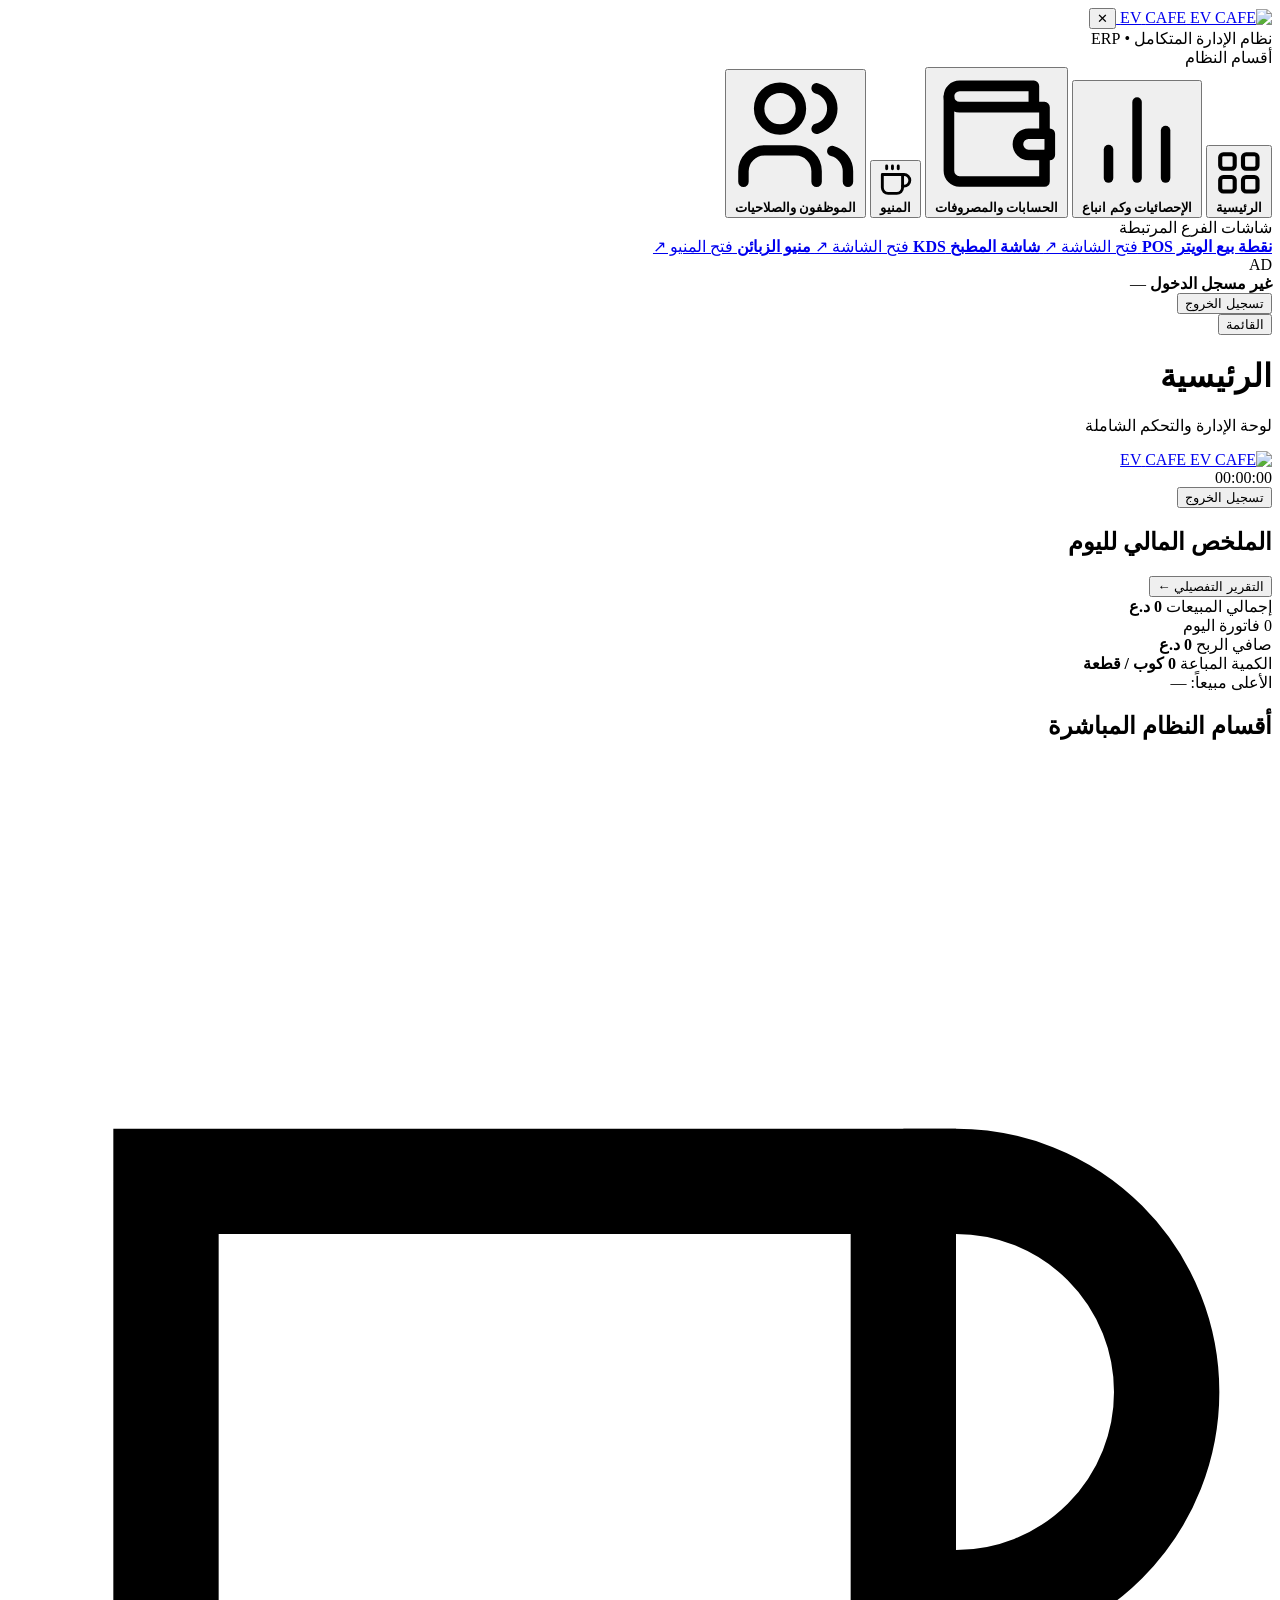
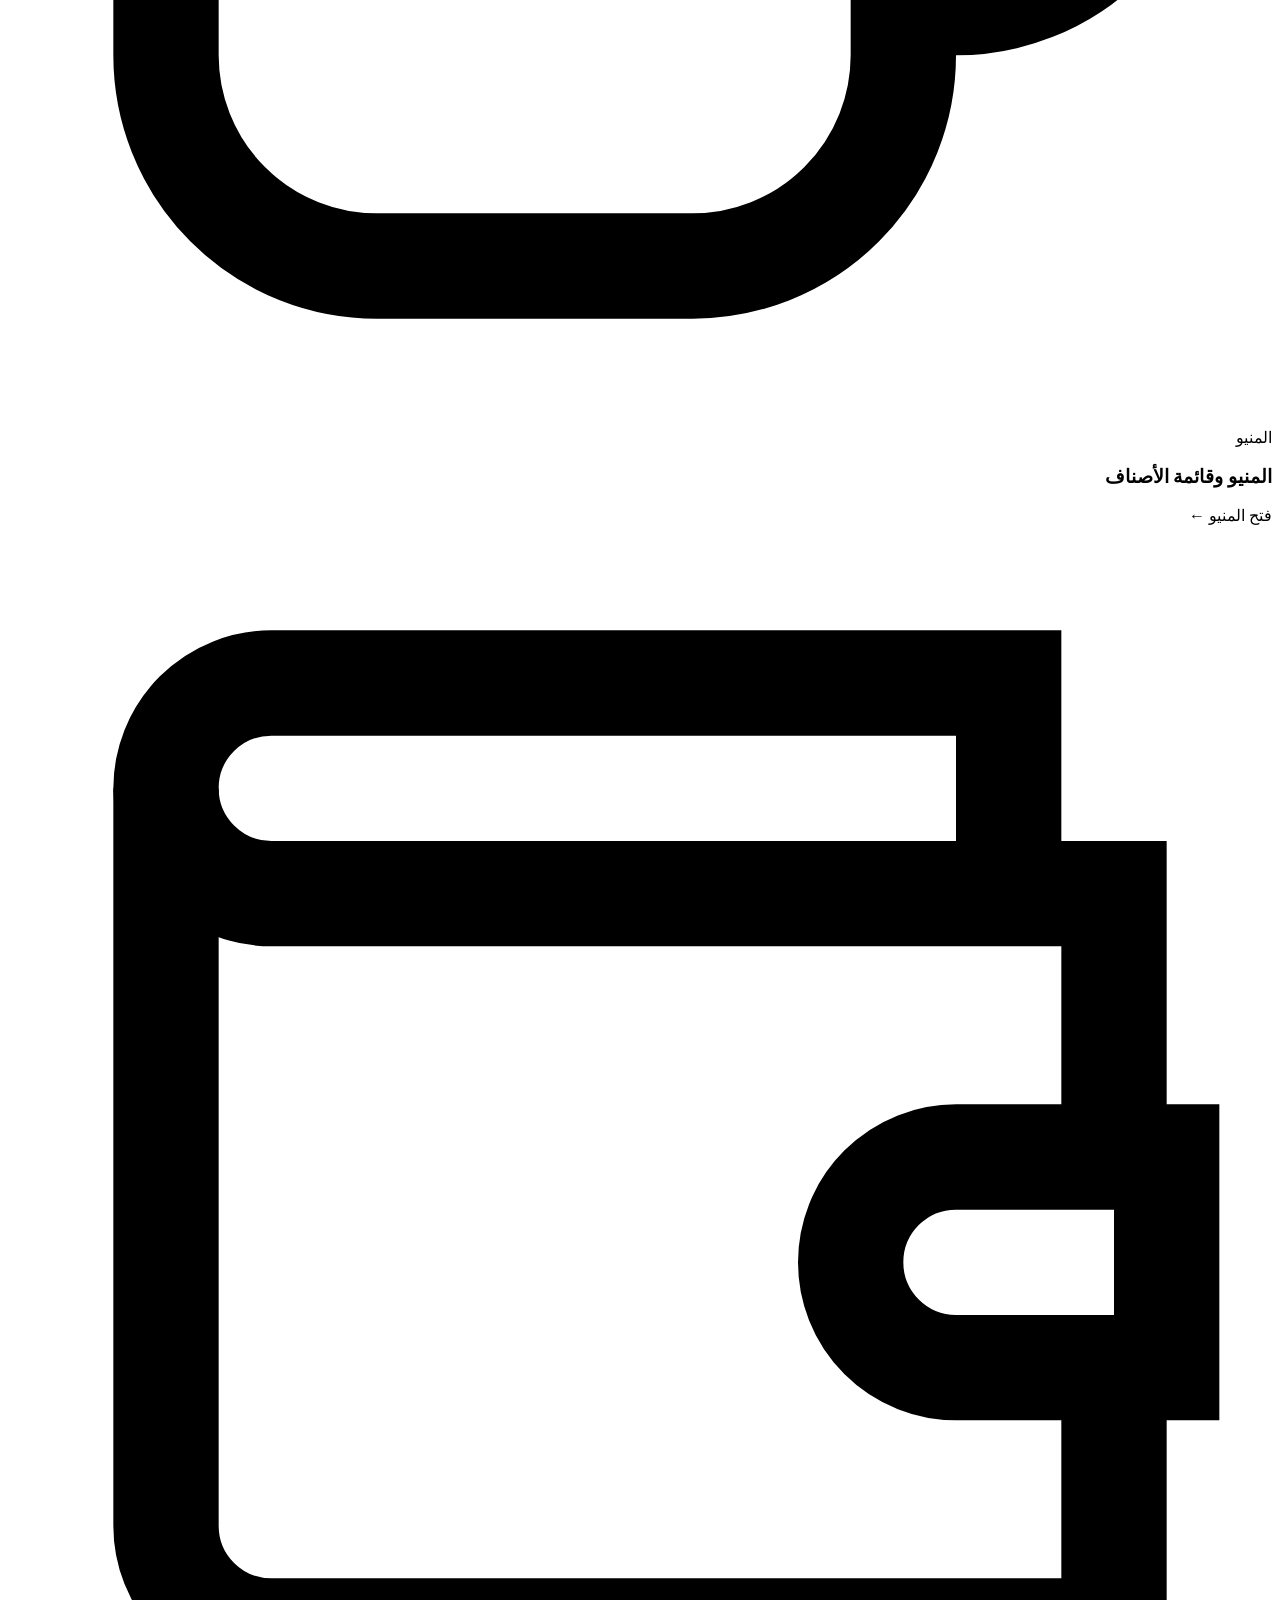
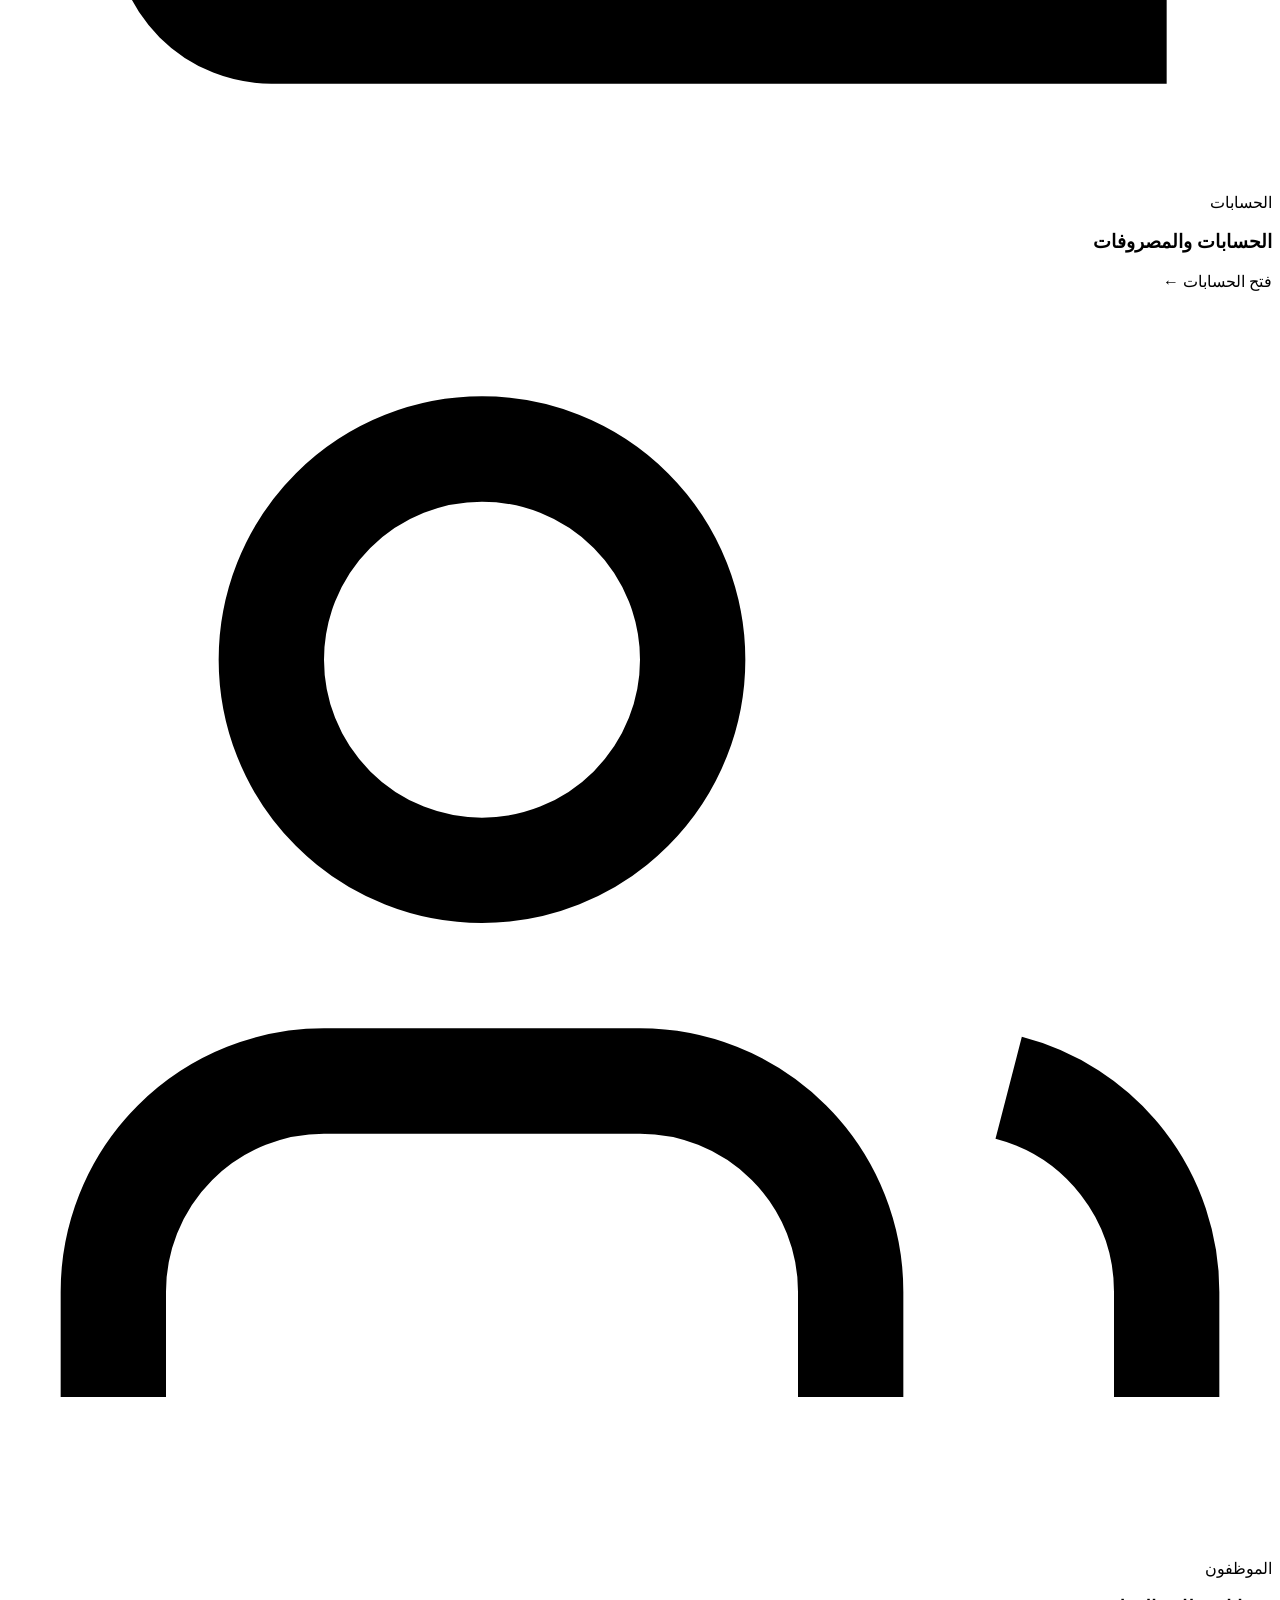
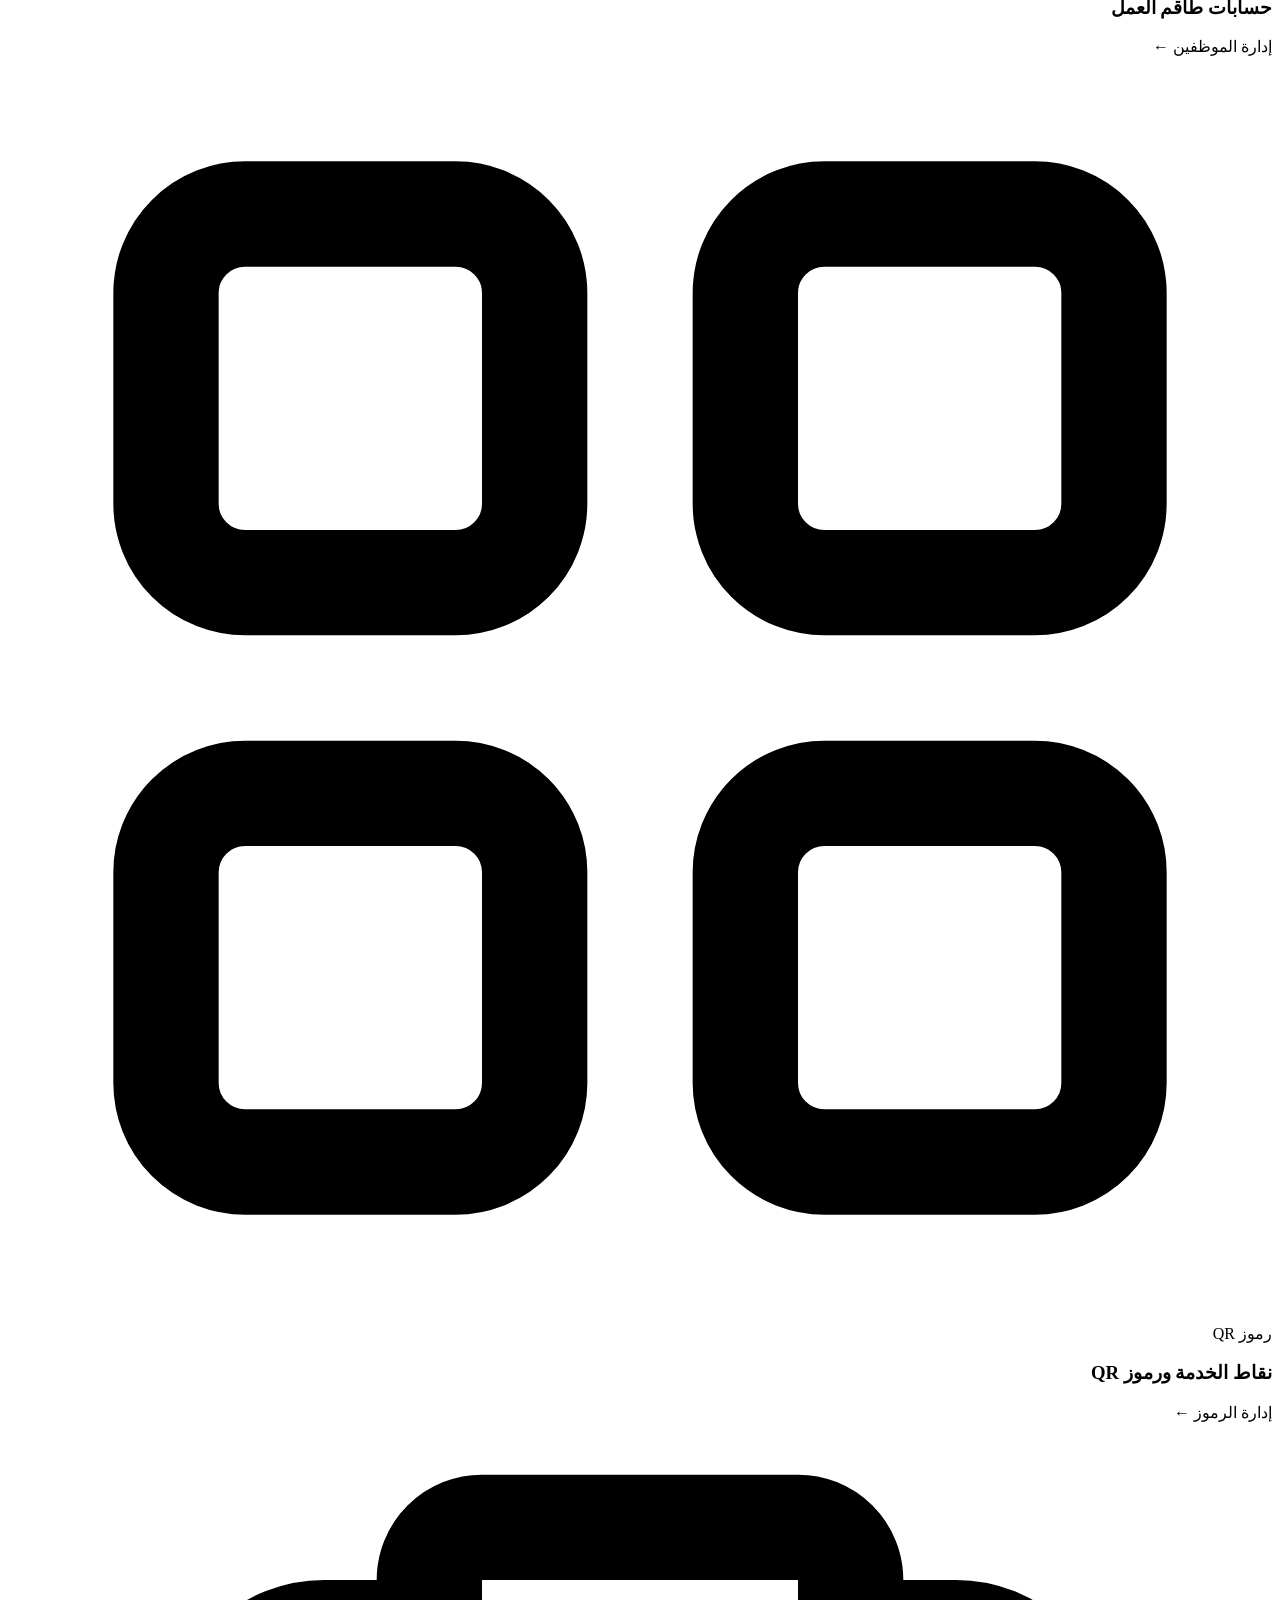
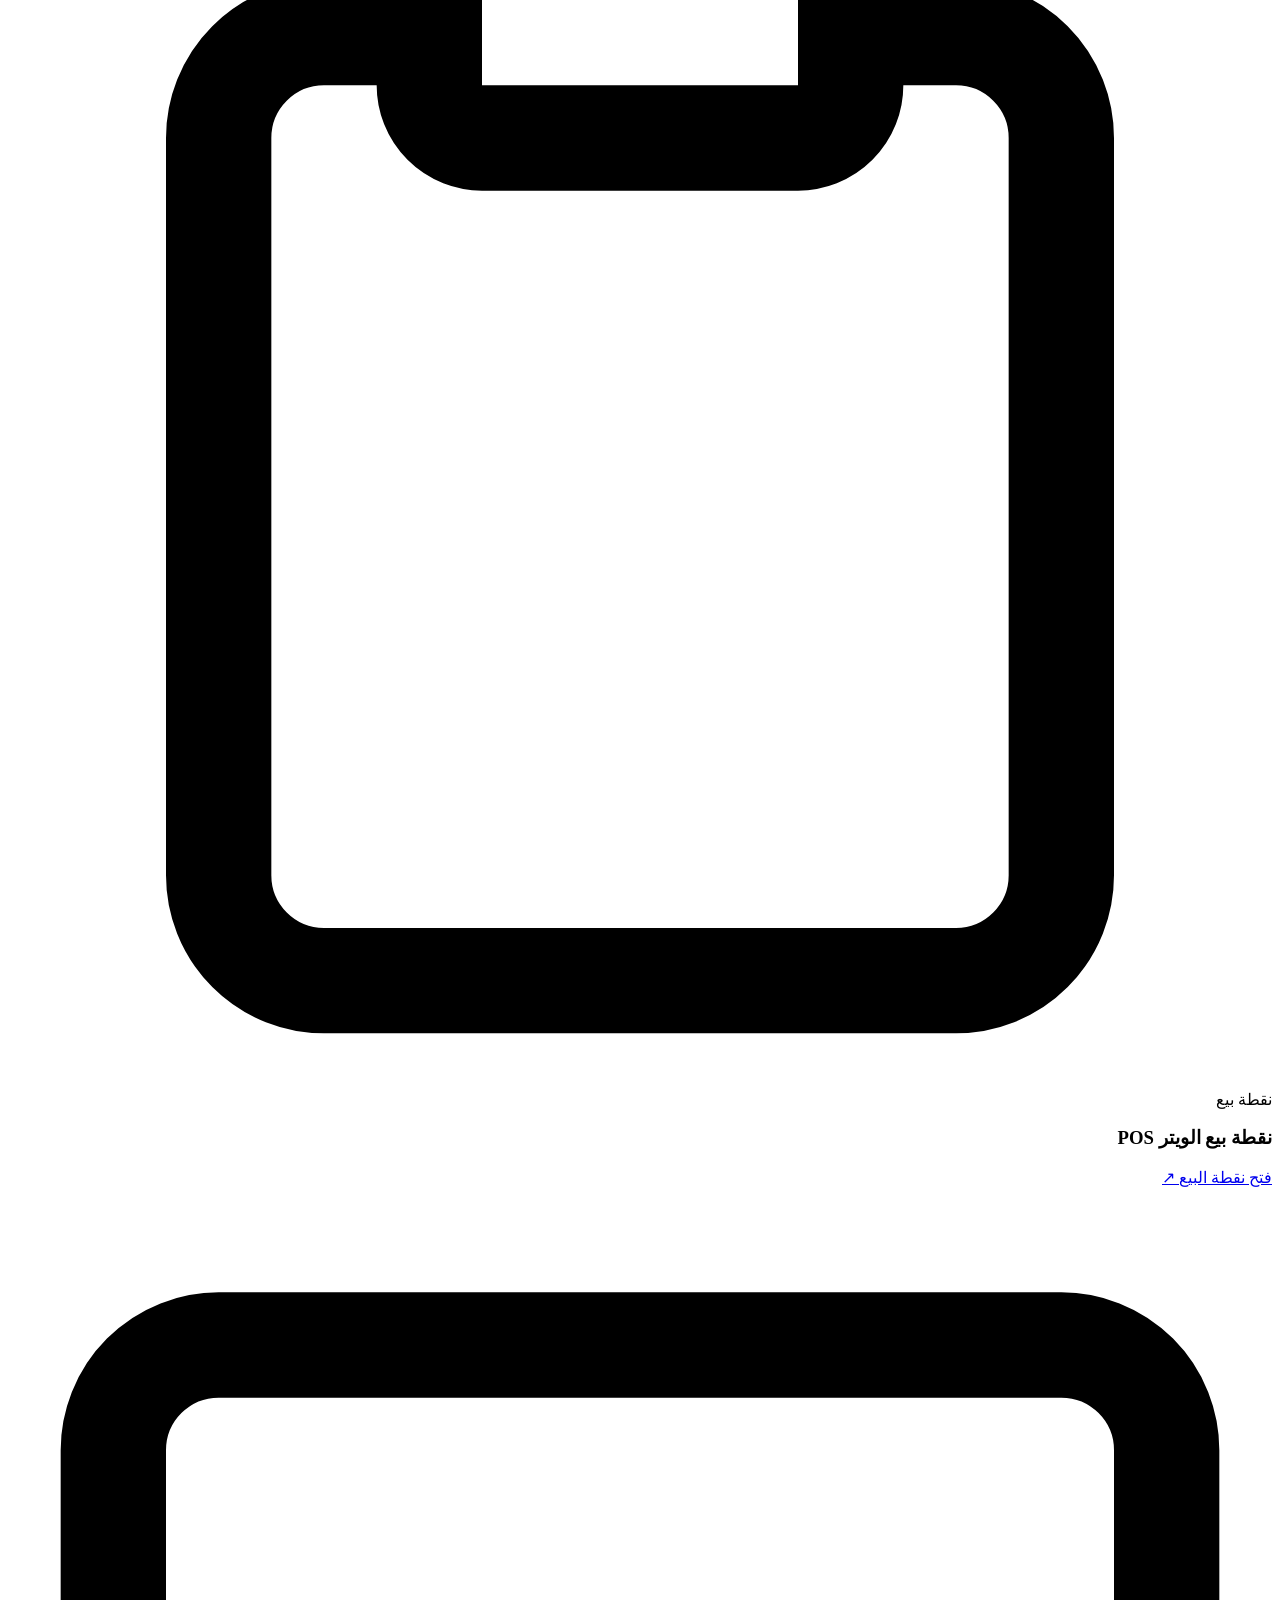
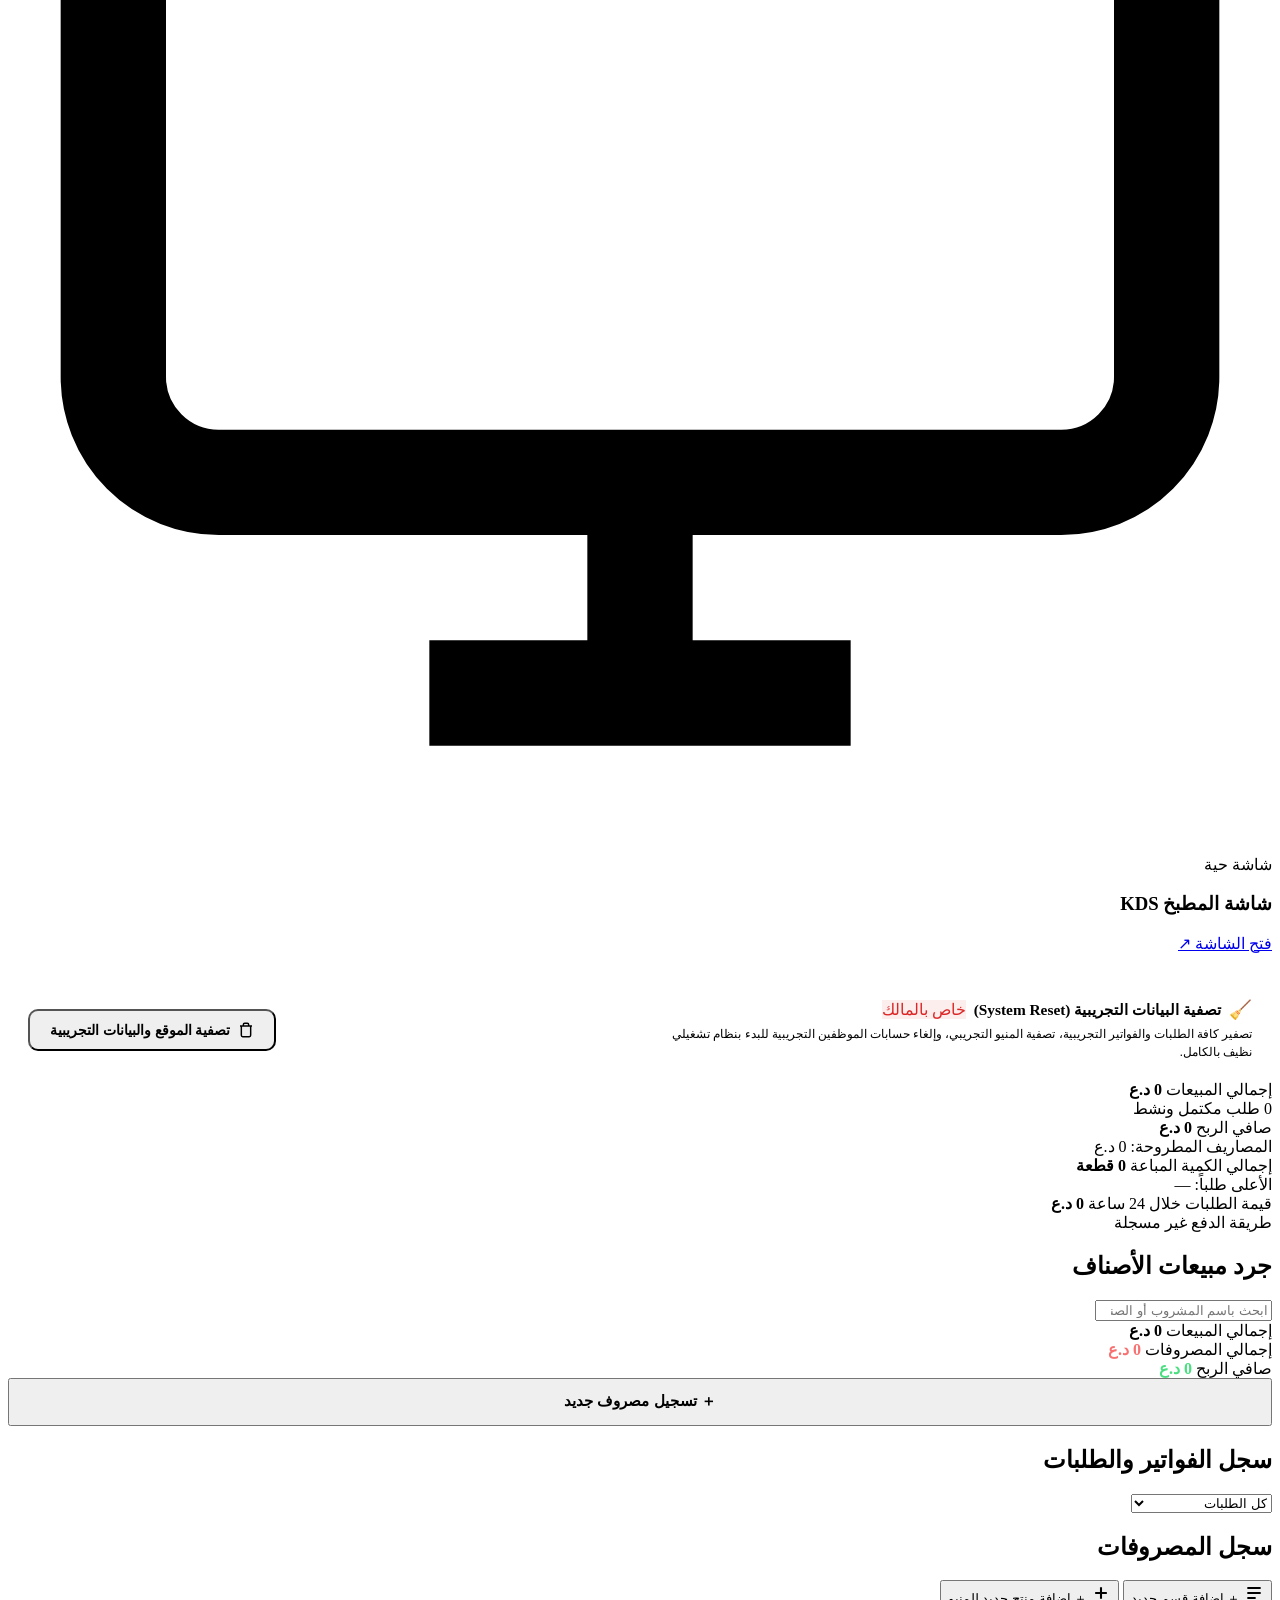
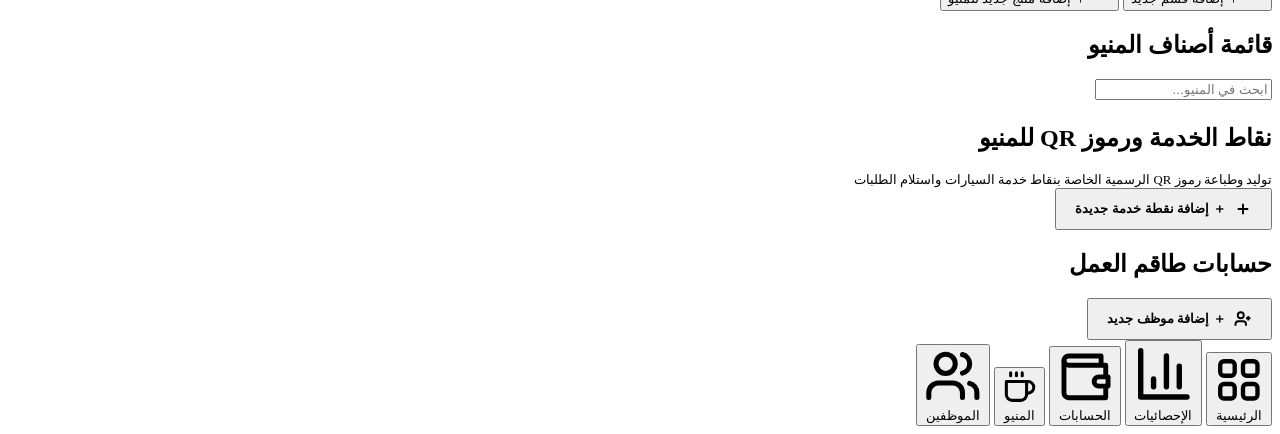
==== commit a7eee983: "feat(branding): implement official EV CAFE logo across all pages and assets" ====
--- a/public/admin.html
+++ b/public/admin.html
@@ -4,26 +4,26 @@
   <meta charset="UTF-8" />
   <meta name="viewport" content="width=device-width, initial-scale=1.0, viewport-fit=cover" />
   <meta name="theme-color" content="#F8F5EE" />
-  <meta name="description" content="لوحة إدارة BOX COFE والمنيو والمطبخ وطلبات خدمة السيارات." />
-  <meta property="og:site_name" content="BOX COFE" />
+  <meta name="description" content="لوحة إدارة EV CAFE والمنيو والمطبخ وطلبات خدمة السيارات." />
+  <meta property="og:site_name" content="EV CAFE" />
   <meta property="og:type" content="website" />
     <meta property="og:image" content="https://box-cofe-web.vercel.app/og-image.png?v=2" />
     <meta property="og:image:secure_url" content="https://box-cofe-web.vercel.app/og-image.png?v=2" />
     <meta property="og:image:type" content="image/png" />
     <meta property="og:image:width" content="1200" />
     <meta property="og:image:height" content="630" />
-    <meta property="og:image:alt" content="شعار BOX COFE" />
-  <meta property="og:title" content="BOX COFE | لوحة الإدارة" />
+    <meta property="og:image:alt" content="شعار EV CAFE" />
+  <meta property="og:title" content="EV CAFE | لوحة الإدارة" />
   <meta name="twitter:card" content="summary_large_image" />
     <meta name="twitter:image" content="https://box-cofe-web.vercel.app/og-image.png?v=2" />
-  <title>BOX COFE | لوحة الإدارة ونقطة البيع</title>
+  <title>EV CAFE | لوحة الإدارة ونقطة البيع</title>
   <link rel="icon" href="/favicon.svg" type="image/svg+xml" />
     <link rel="apple-touch-icon" href="/favicon.svg" />
   <link rel="manifest" href="/site.webmanifest" />
   <link rel="preconnect" href="https://fonts.googleapis.com" />
   <link rel="preconnect" href="https://fonts.gstatic.com" crossorigin />
   <link href="https://fonts.googleapis.com/css2?family=Cairo:wght@500;600;700;800;900&family=Montserrat:wght@800;900&family=Tajawal:wght@500;700;800&display=swap" rel="stylesheet" />
-  <link rel="stylesheet" href="/styles/admin.css?v=20260930_coffee_v2" />
+  <link rel="stylesheet" href="/styles/admin.css?v=20261002_ev1" />
   <script src="/vendor/qrcode.min.js"></script>
 </head>
 <body class="erp-locked-body auth-pending">
@@ -38,9 +38,12 @@
     <aside id="erp-sidebar" class="erp-sidebar" aria-label="القائمة الرئيسية للنظام">
       <div class="sidebar-top-brand">
         <div class="sidebar-brand-row">
-          <a href="/admin" class="pure-text-logo" aria-label="BOX COFE">
-            <span class="logo-word-box">BOX</span>
-            <span class="logo-word-cofe">COFE</span>
+          <a href="/admin" class="pure-text-logo" aria-label="EV CAFE">
+            <img src="/assets/ev-cafe-icon-dark.png" alt="EV CAFE" class="brand-logo-emblem" width="32" height="32" />
+            <span class="brand-text-group">
+              <span class="logo-word-ev">EV</span>
+              <span class="logo-word-cafe">CAFE</span>
+            </span>
           </a>
           <button type="button" id="btn-close-sidebar" class="sidebar-close-btn" aria-label="إغلاق القائمة">✕</button>
         </div>
@@ -145,9 +148,12 @@
         </div>
 
         <div class="header-center-logo">
-          <a href="/admin" class="pure-text-logo" aria-label="BOX COFE">
-            <span class="logo-word-box">BOX</span>
-            <span class="logo-word-cofe">COFE</span>
+          <a href="/admin" class="pure-text-logo" aria-label="EV CAFE">
+            <img src="/assets/ev-cafe-icon-dark.png" alt="EV CAFE" class="brand-logo-emblem" width="30" height="30" />
+            <span class="brand-text-group">
+              <span class="logo-word-ev">EV</span>
+              <span class="logo-word-cafe">CAFE</span>
+            </span>
           </a>
         </div>
 
@@ -811,7 +817,13 @@
         <button type="button" class="modal-close-x" data-close-modal="modal-qr-preview" aria-label="إغلاق">✕</button>
       </div>
       <div id="qr-printable-card" class="qr-printable-card">
-        <div class="pure-text-logo" dir="ltr"><span class="logo-word-box">BOX</span><span class="logo-word-cofe">COFE</span></div>
+        <div class="pure-text-logo" dir="ltr">
+          <img src="/assets/ev-cafe-icon-trans.png" alt="EV CAFE" class="brand-logo-emblem" width="28" height="28" />
+          <span class="brand-text-group">
+            <span class="logo-word-ev">EV</span>
+            <span class="logo-word-cafe">CAFE</span>
+          </span>
+        </div>
         <h4 id="qr-point-title"></h4>
         <p id="qr-point-branch"></p>
         <div id="service-point-qr" class="service-point-qr" aria-label="رمز QR للمنيو"></div>
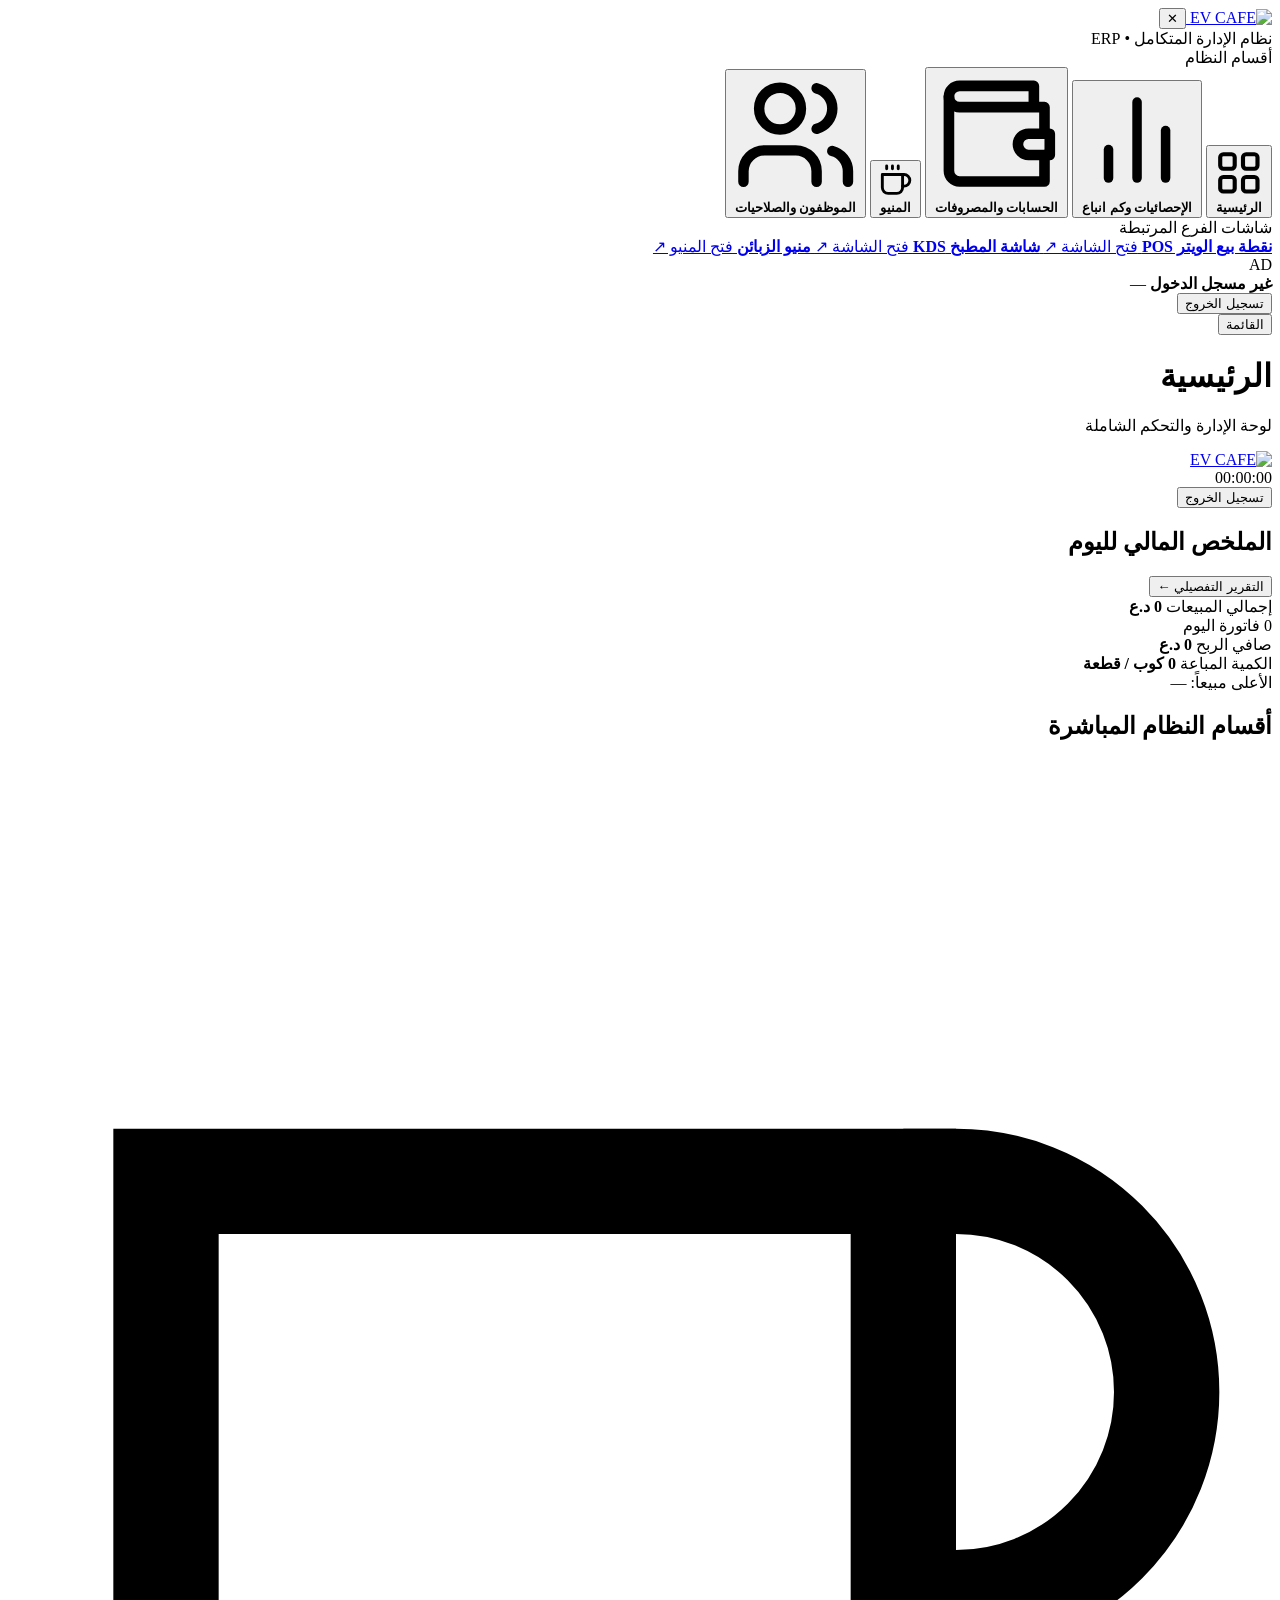
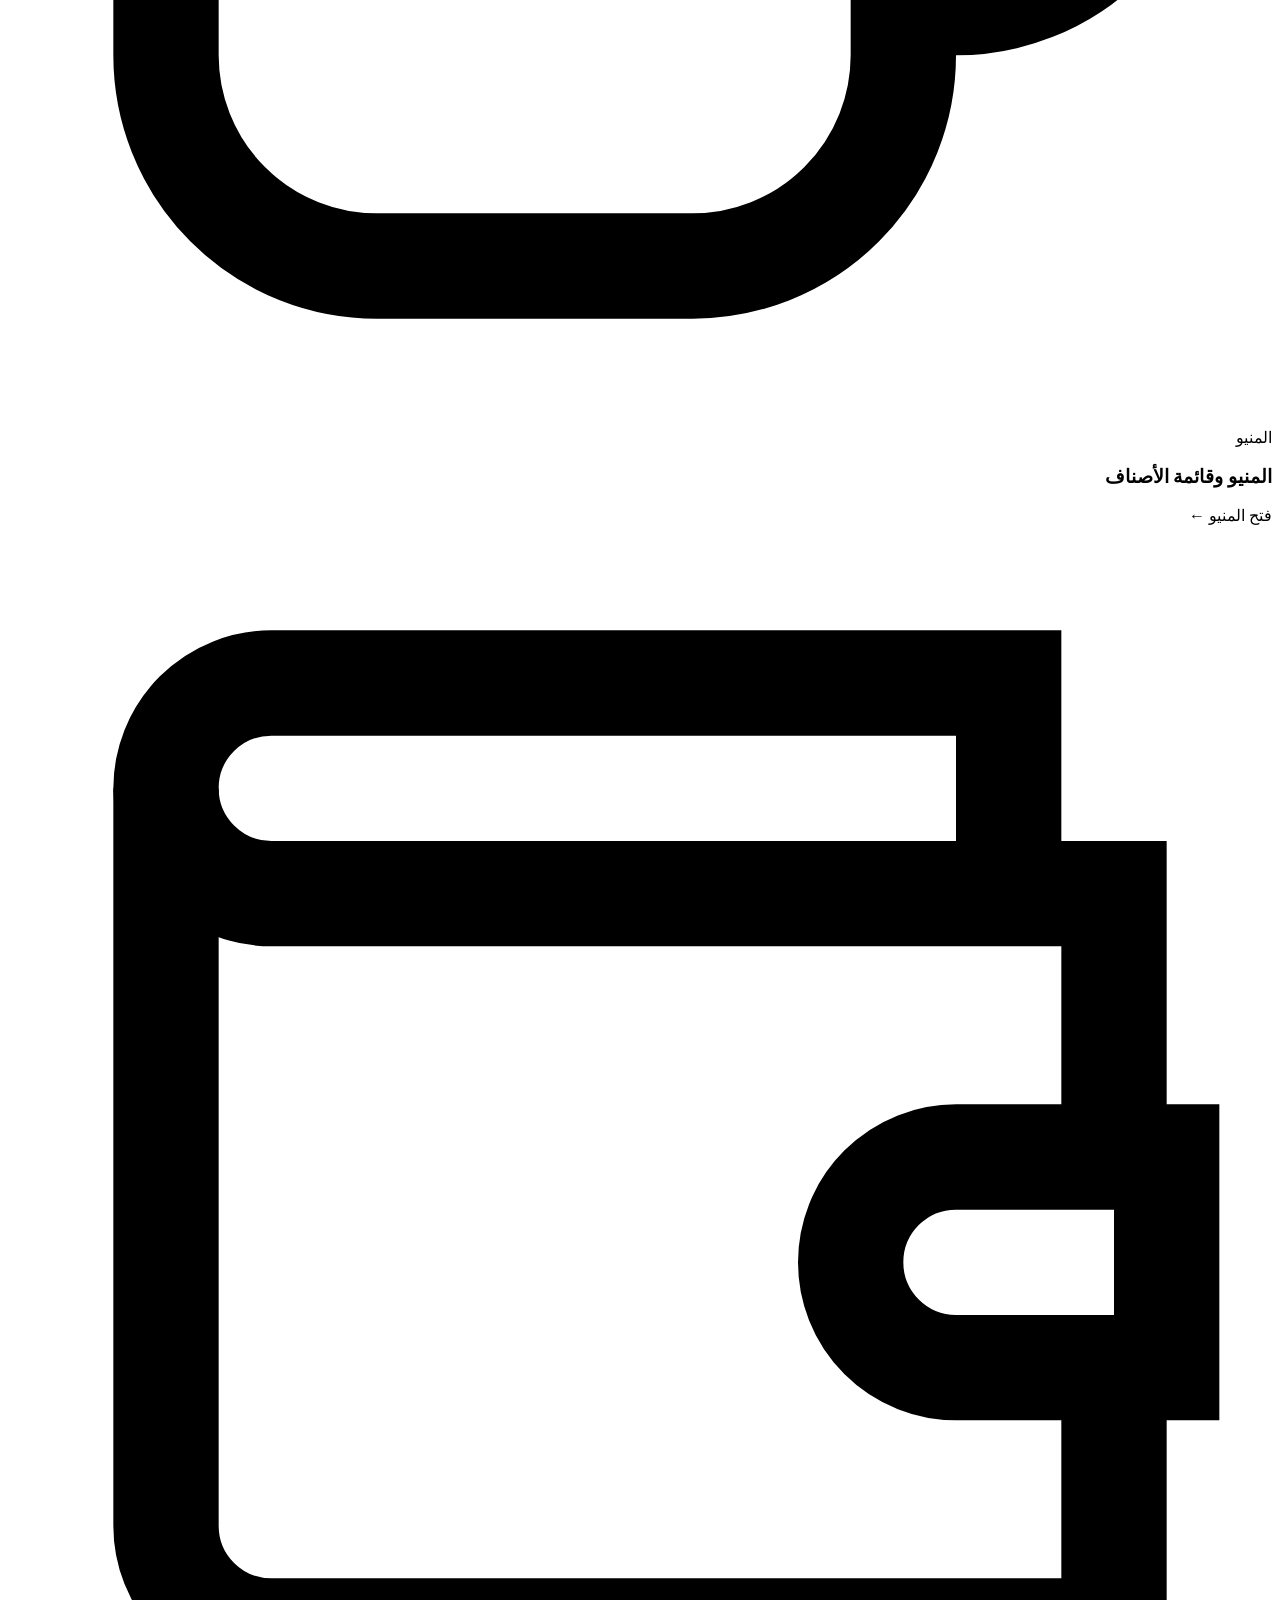
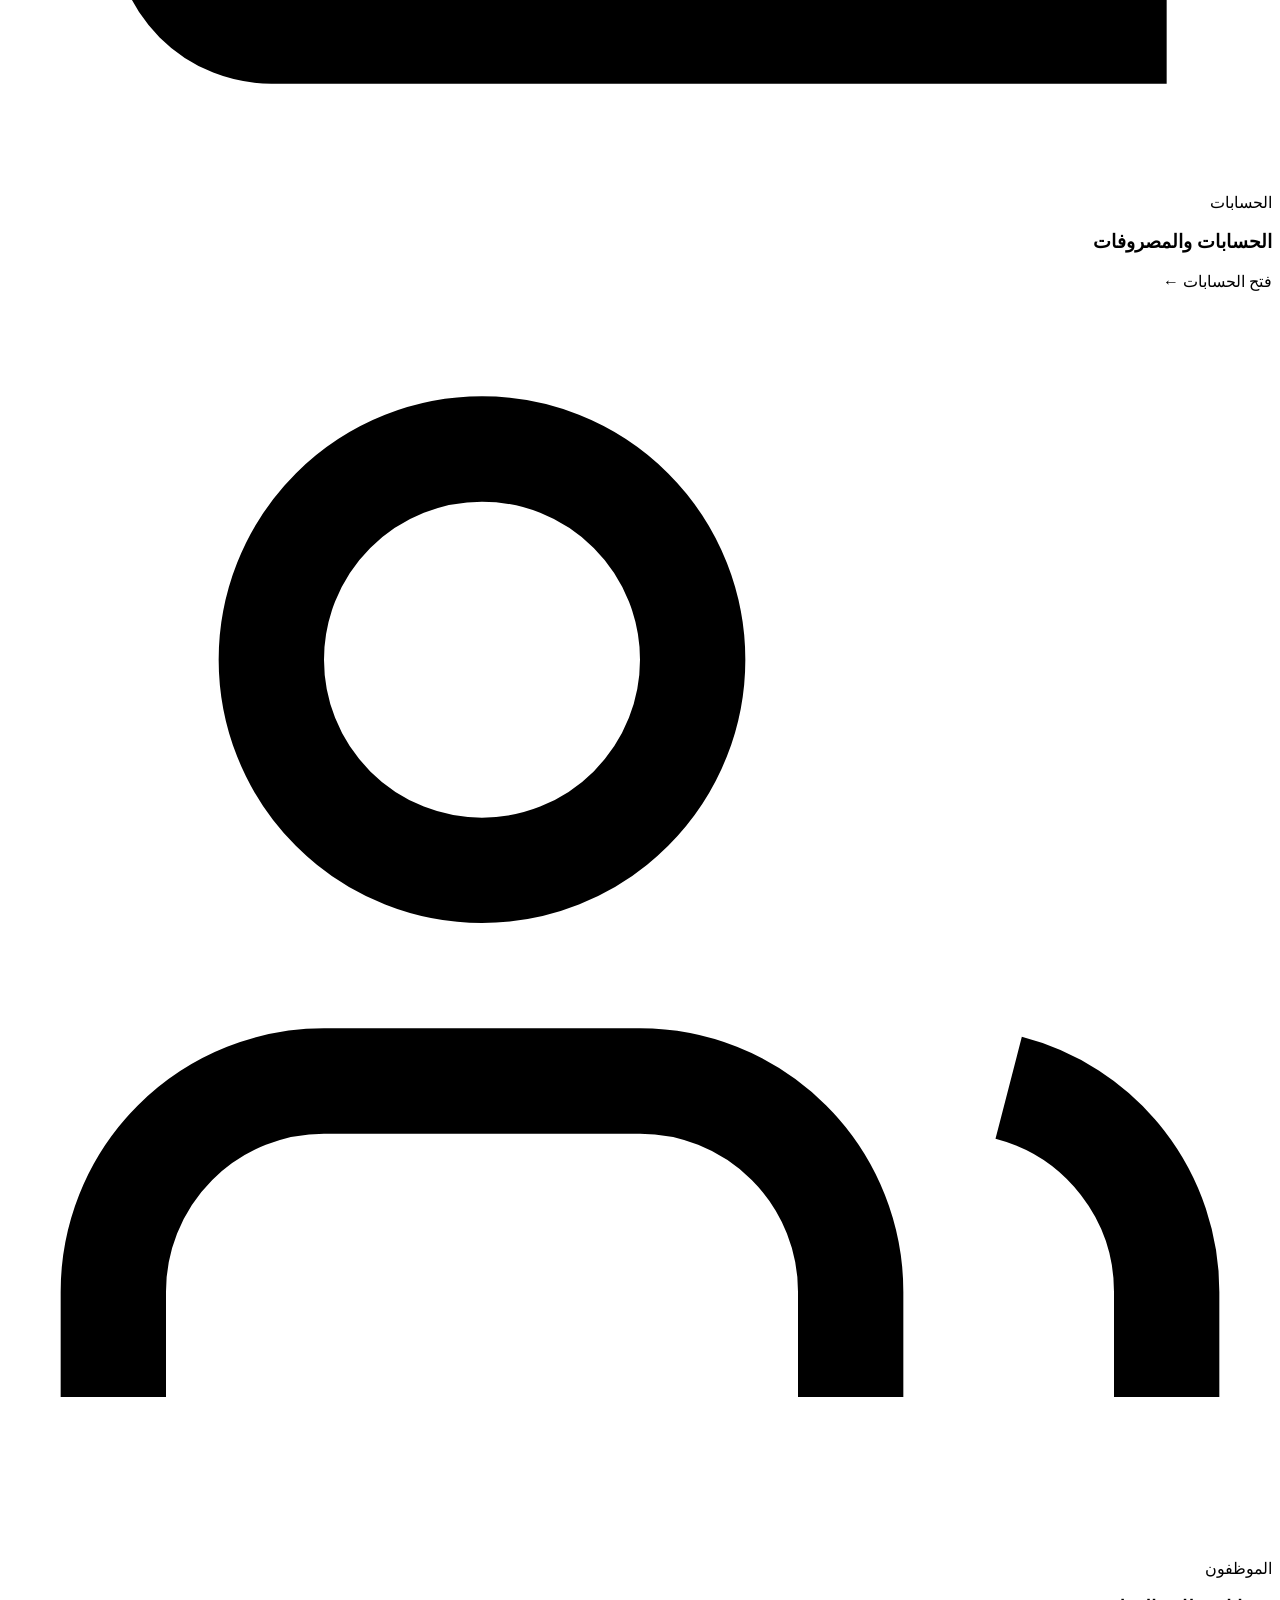
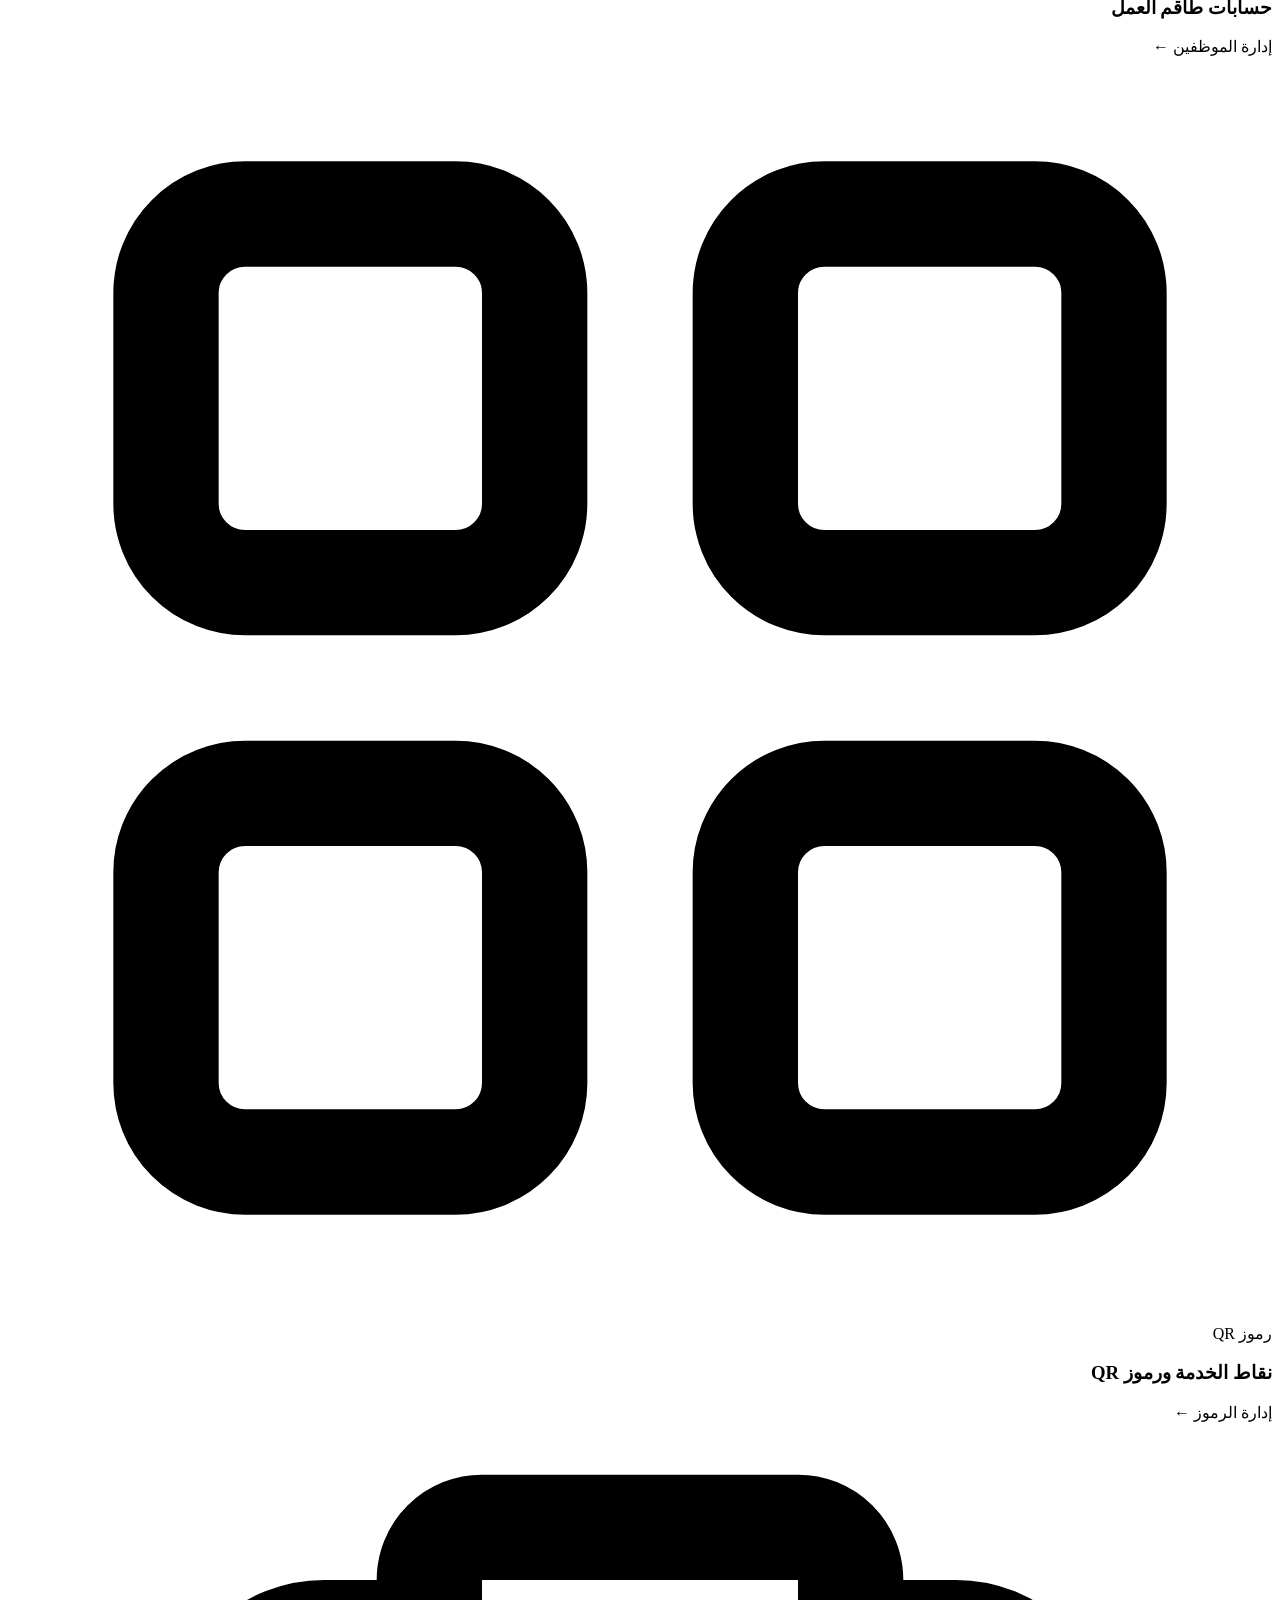
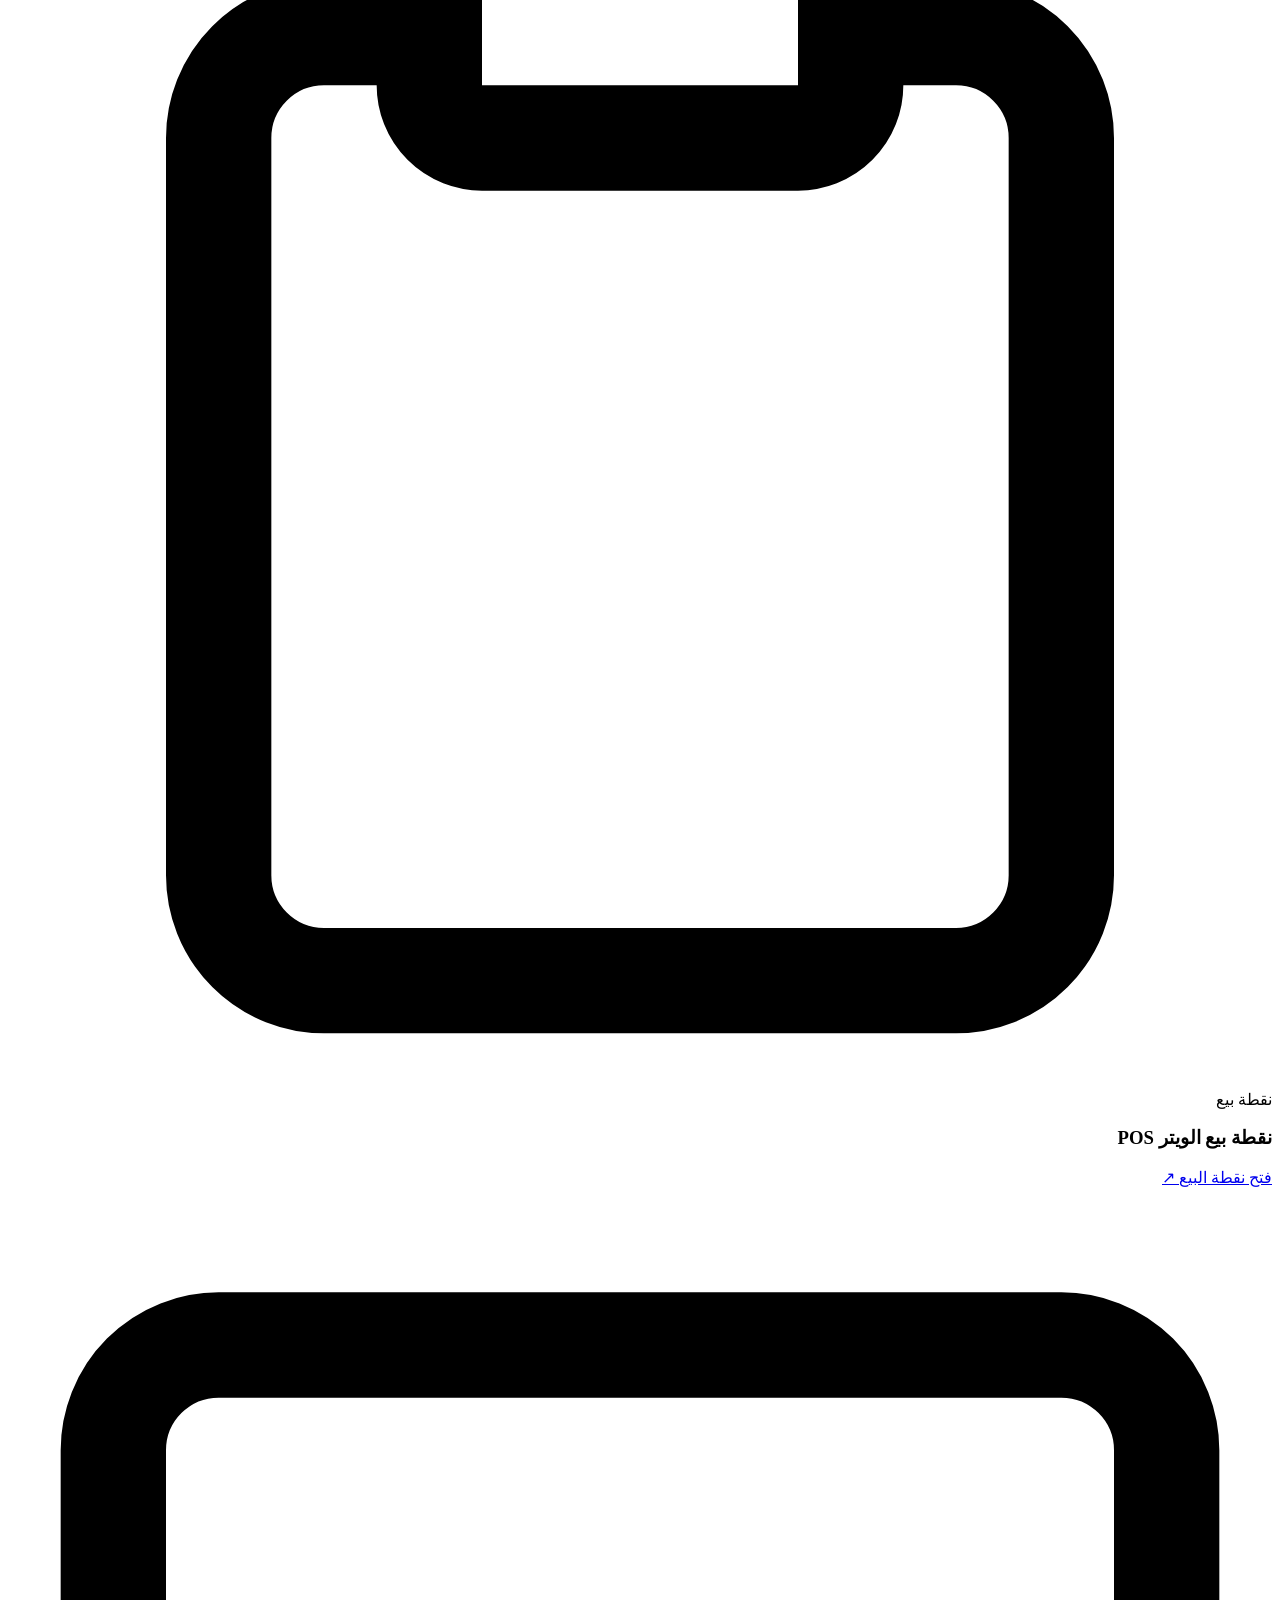
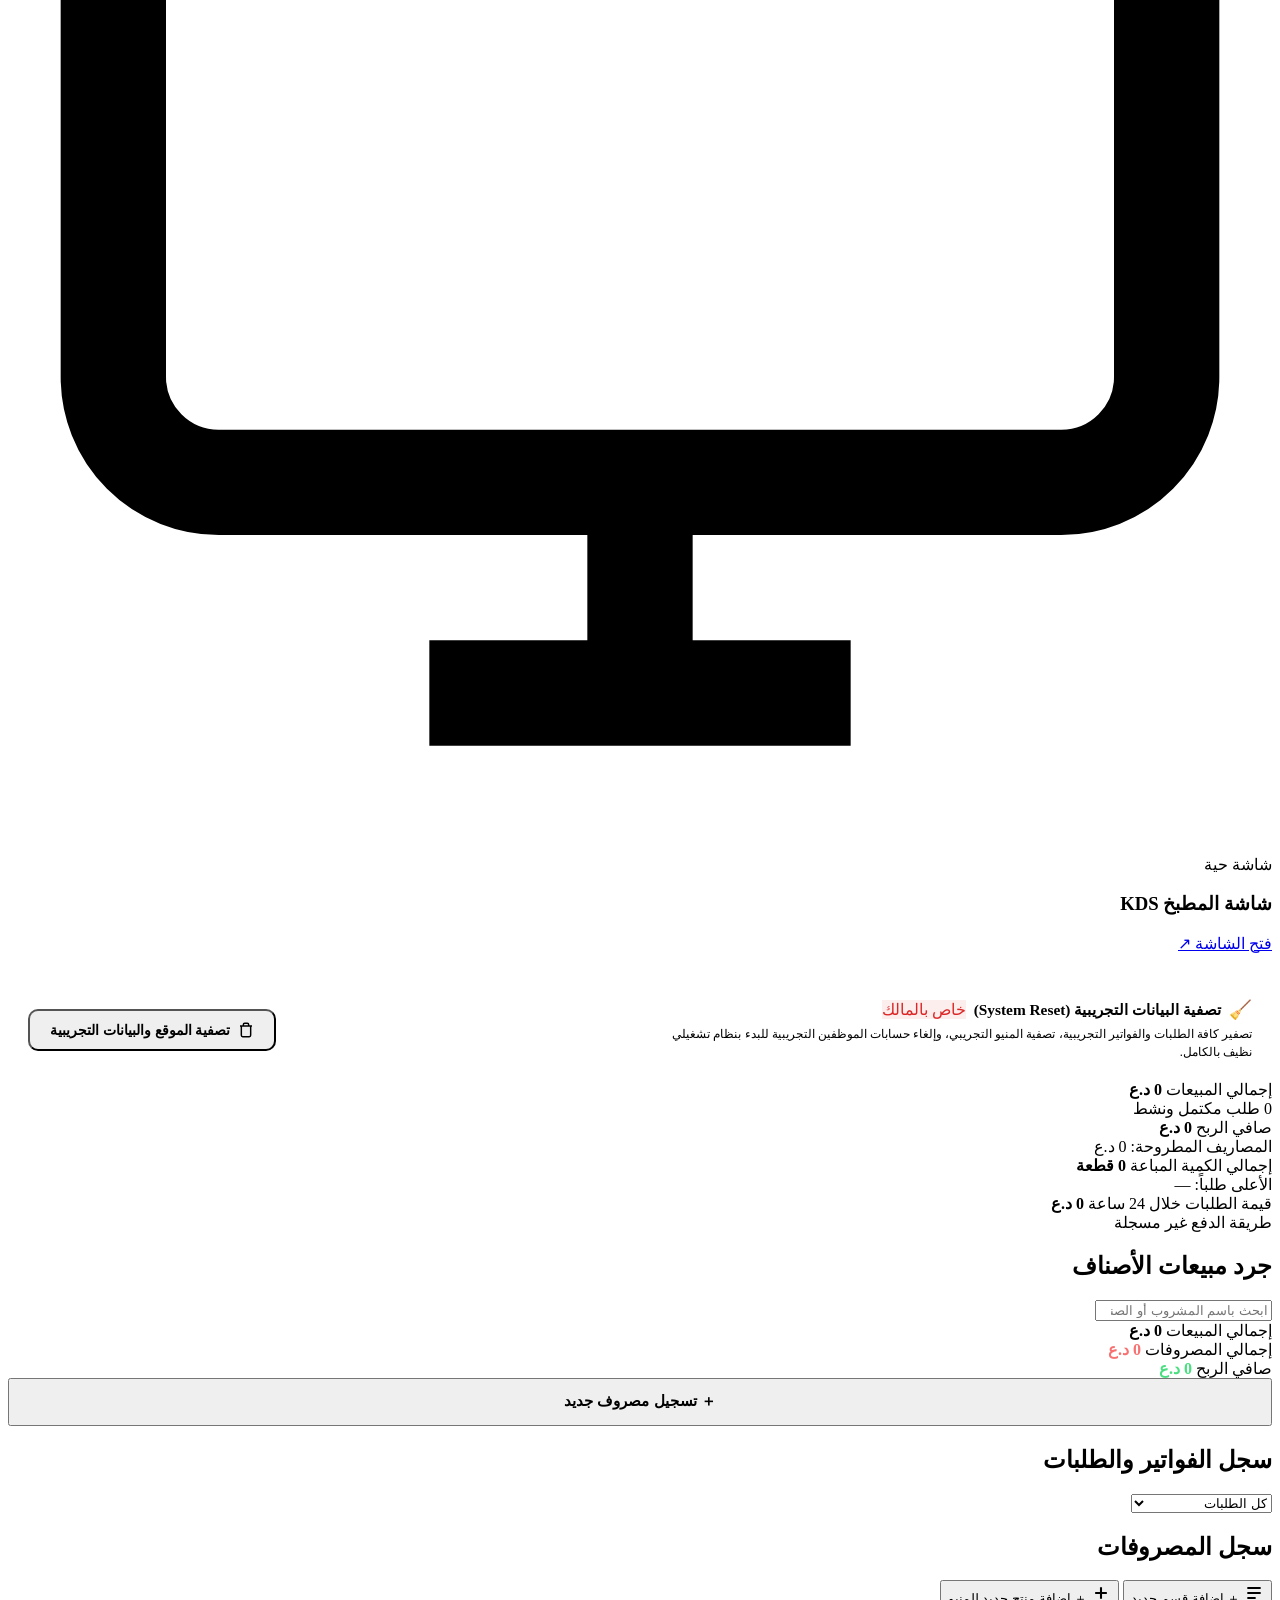
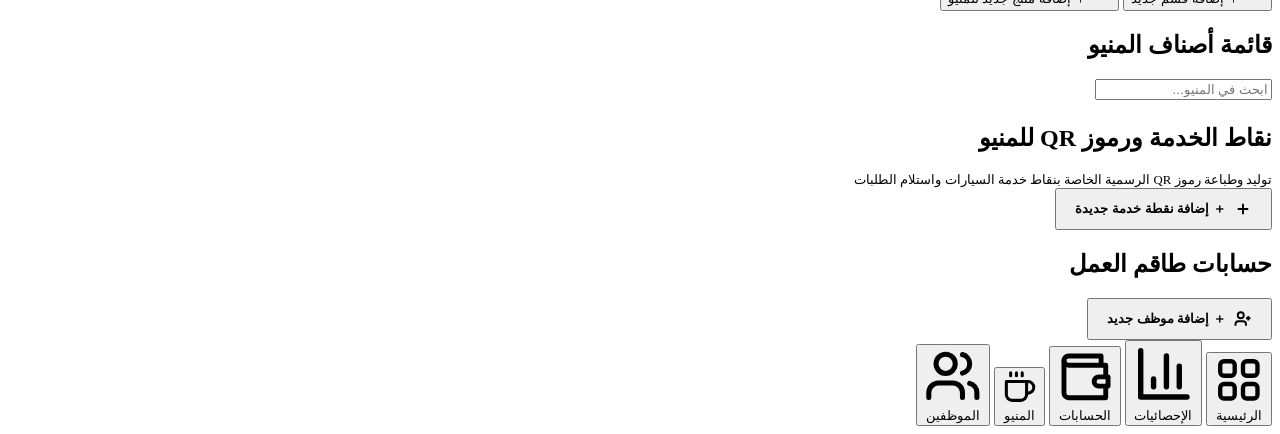
==== commit 5d125aed: "fix(branding): replace jagged logo with crystal-clear lossless horizontal lockup and centered layout" ====
--- a/public/admin.html
+++ b/public/admin.html
@@ -39,11 +39,7 @@
       <div class="sidebar-top-brand">
         <div class="sidebar-brand-row">
           <a href="/admin" class="pure-text-logo" aria-label="EV CAFE">
-            <img src="/assets/ev-cafe-icon-dark.png" alt="EV CAFE" class="brand-logo-emblem" width="32" height="32" />
-            <span class="brand-text-group">
-              <span class="logo-word-ev">EV</span>
-              <span class="logo-word-cafe">CAFE</span>
-            </span>
+            <img src="/assets/ev-cafe-horizontal-dark.png" alt="EV CAFE" class="brand-main-logo" style="height: 36px; width: auto;" />
           </a>
           <button type="button" id="btn-close-sidebar" class="sidebar-close-btn" aria-label="إغلاق القائمة">✕</button>
         </div>
@@ -149,11 +145,7 @@
 
         <div class="header-center-logo">
           <a href="/admin" class="pure-text-logo" aria-label="EV CAFE">
-            <img src="/assets/ev-cafe-icon-dark.png" alt="EV CAFE" class="brand-logo-emblem" width="30" height="30" />
-            <span class="brand-text-group">
-              <span class="logo-word-ev">EV</span>
-              <span class="logo-word-cafe">CAFE</span>
-            </span>
+            <img src="/assets/ev-cafe-horizontal-dark.png" alt="EV CAFE" class="brand-main-logo" style="height: 34px; width: auto;" />
           </a>
         </div>
 
@@ -817,12 +809,8 @@
         <button type="button" class="modal-close-x" data-close-modal="modal-qr-preview" aria-label="إغلاق">✕</button>
       </div>
       <div id="qr-printable-card" class="qr-printable-card">
-        <div class="pure-text-logo" dir="ltr">
-          <img src="/assets/ev-cafe-icon-trans.png" alt="EV CAFE" class="brand-logo-emblem" width="28" height="28" />
-          <span class="brand-text-group">
-            <span class="logo-word-ev">EV</span>
-            <span class="logo-word-cafe">CAFE</span>
-          </span>
+        <div class="pure-text-logo" dir="ltr" style="margin-bottom: 8px;">
+          <img src="/assets/ev-cafe-horizontal.png" alt="EV CAFE" class="brand-main-logo" style="height: 32px; width: auto;" />
         </div>
         <h4 id="qr-point-title"></h4>
         <p id="qr-point-branch"></p>
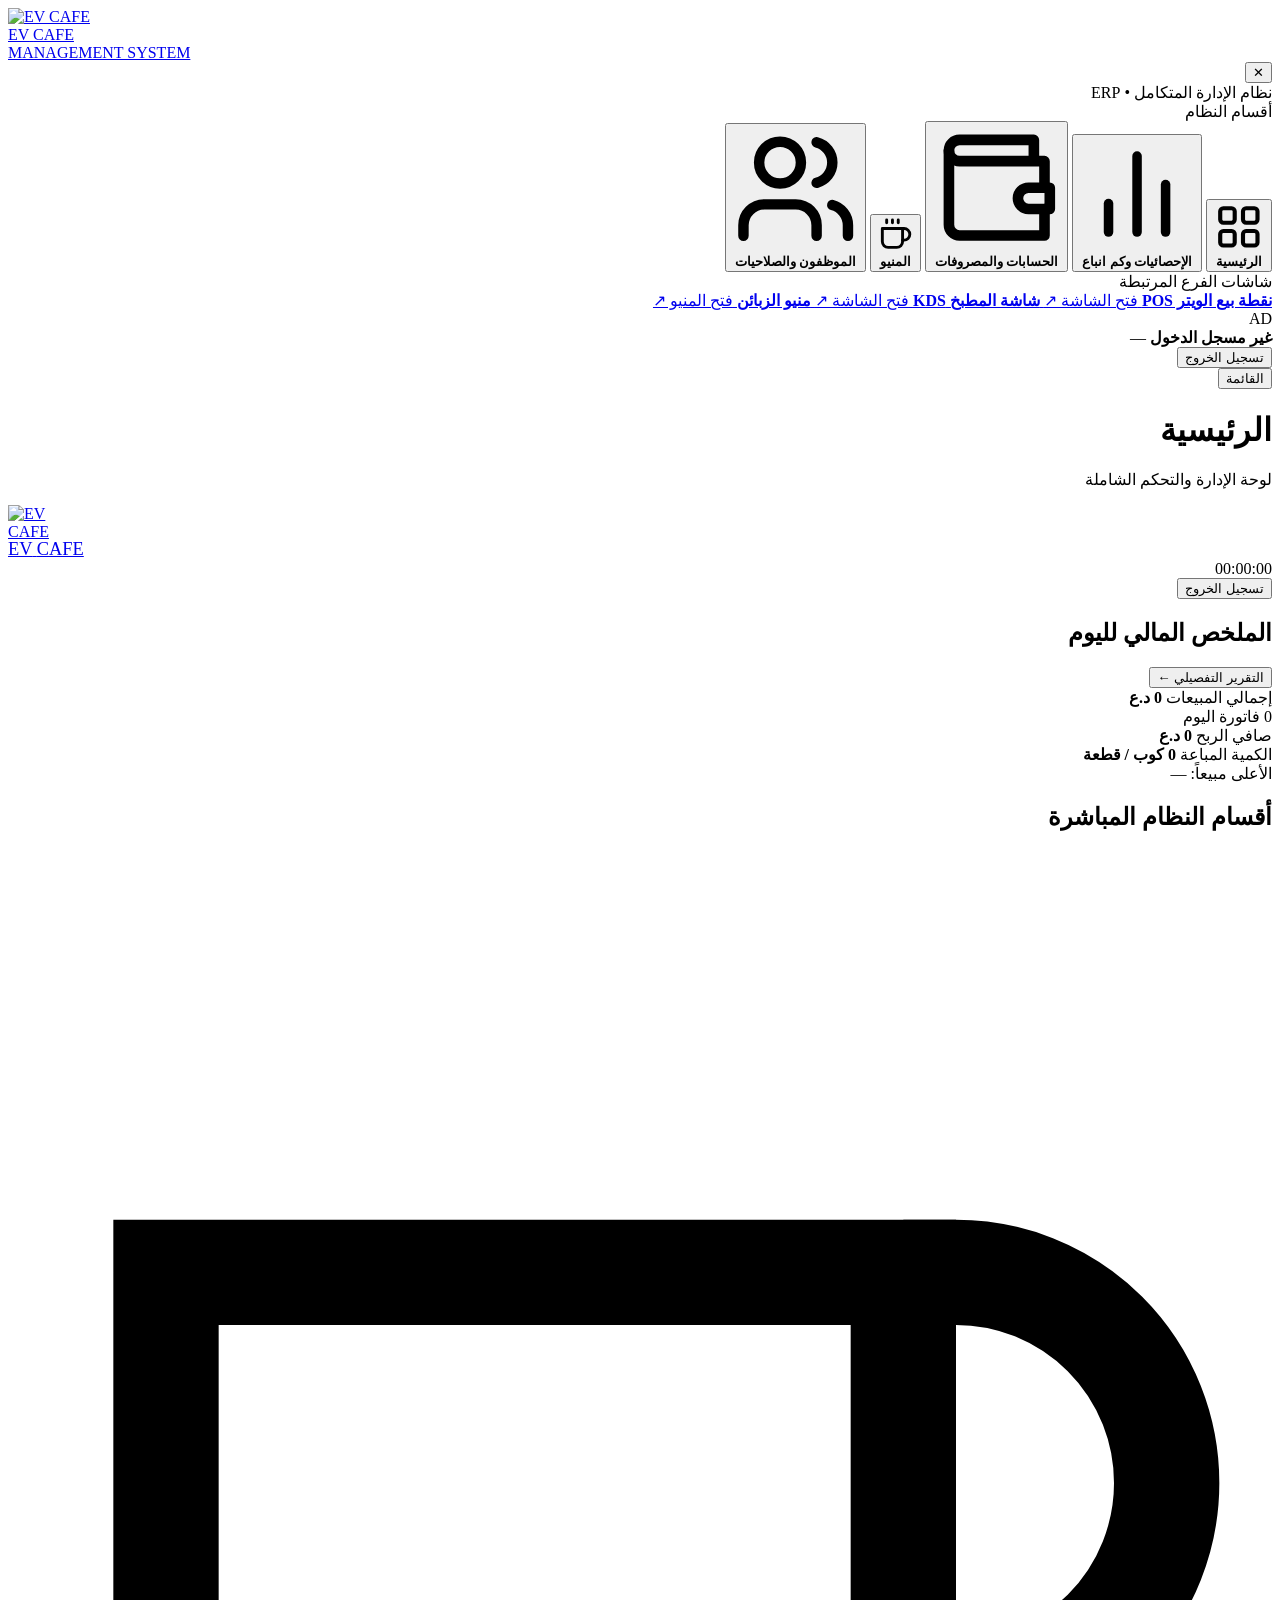
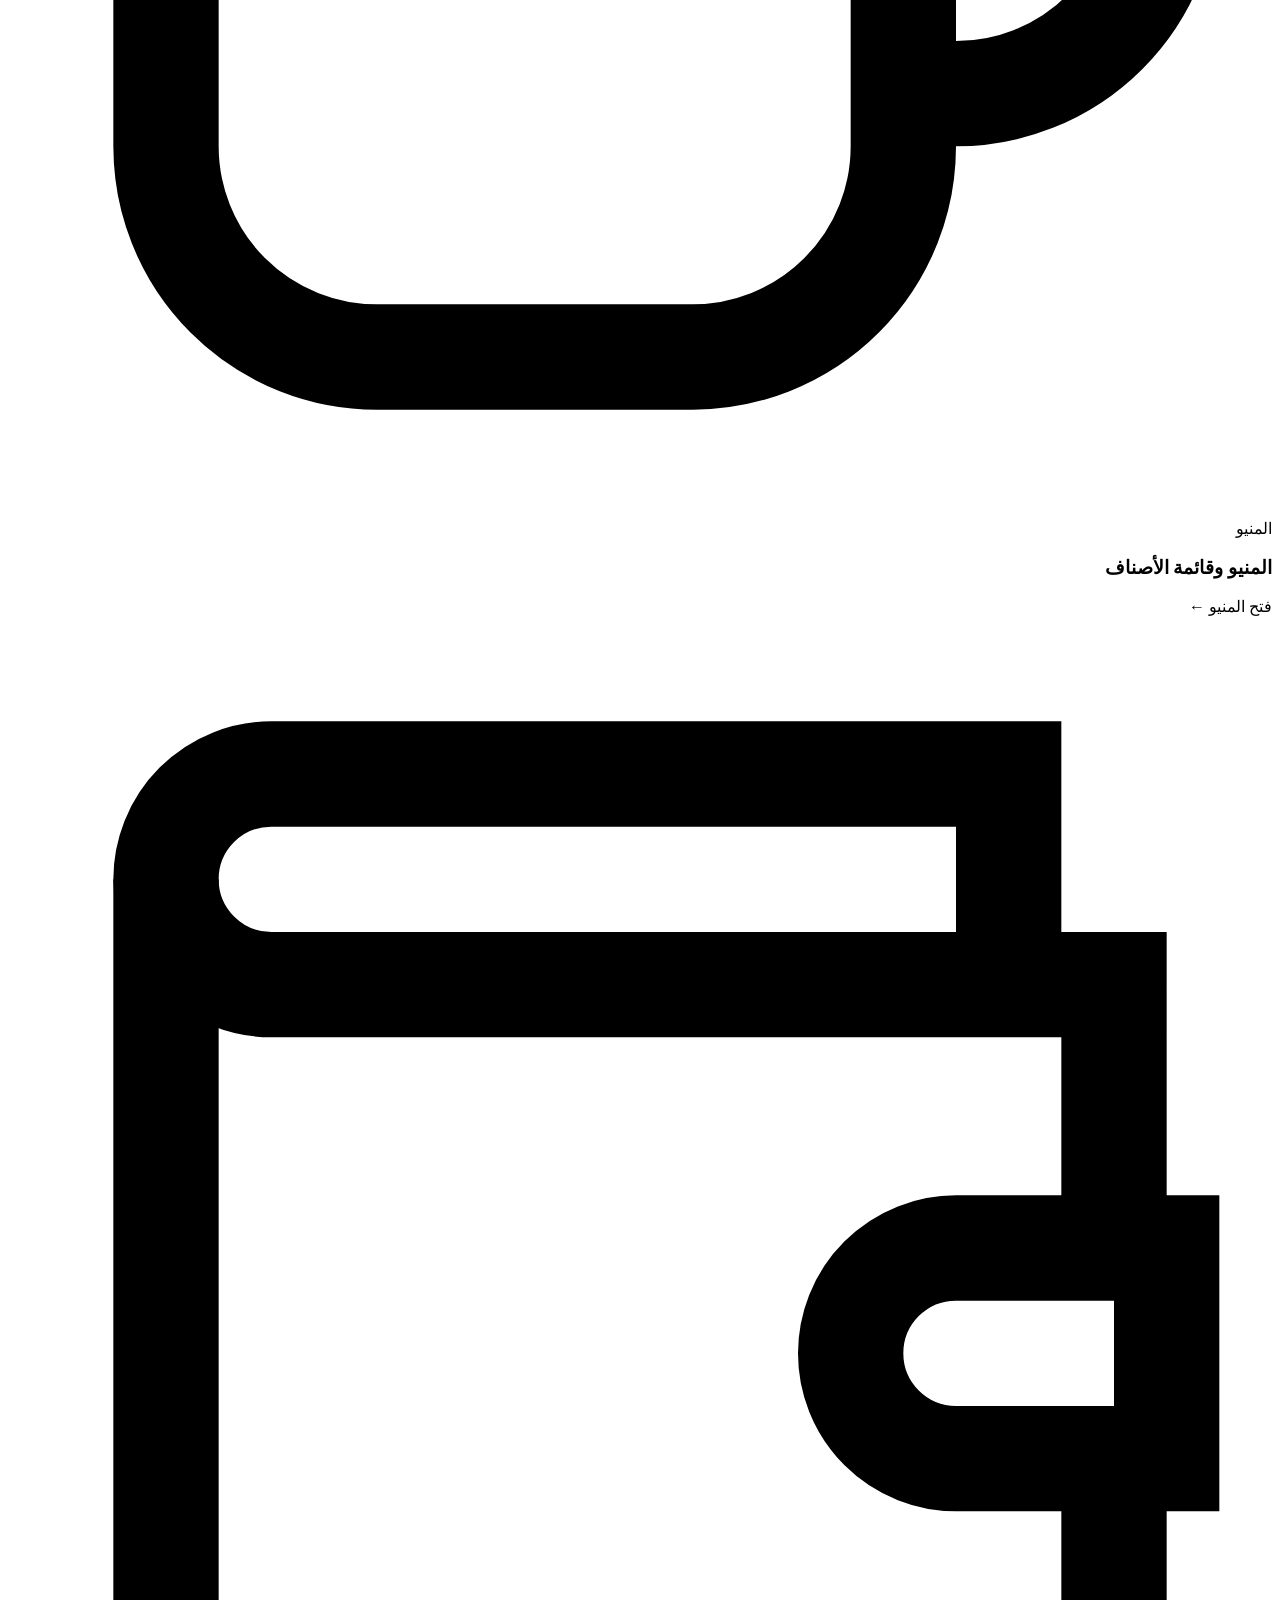
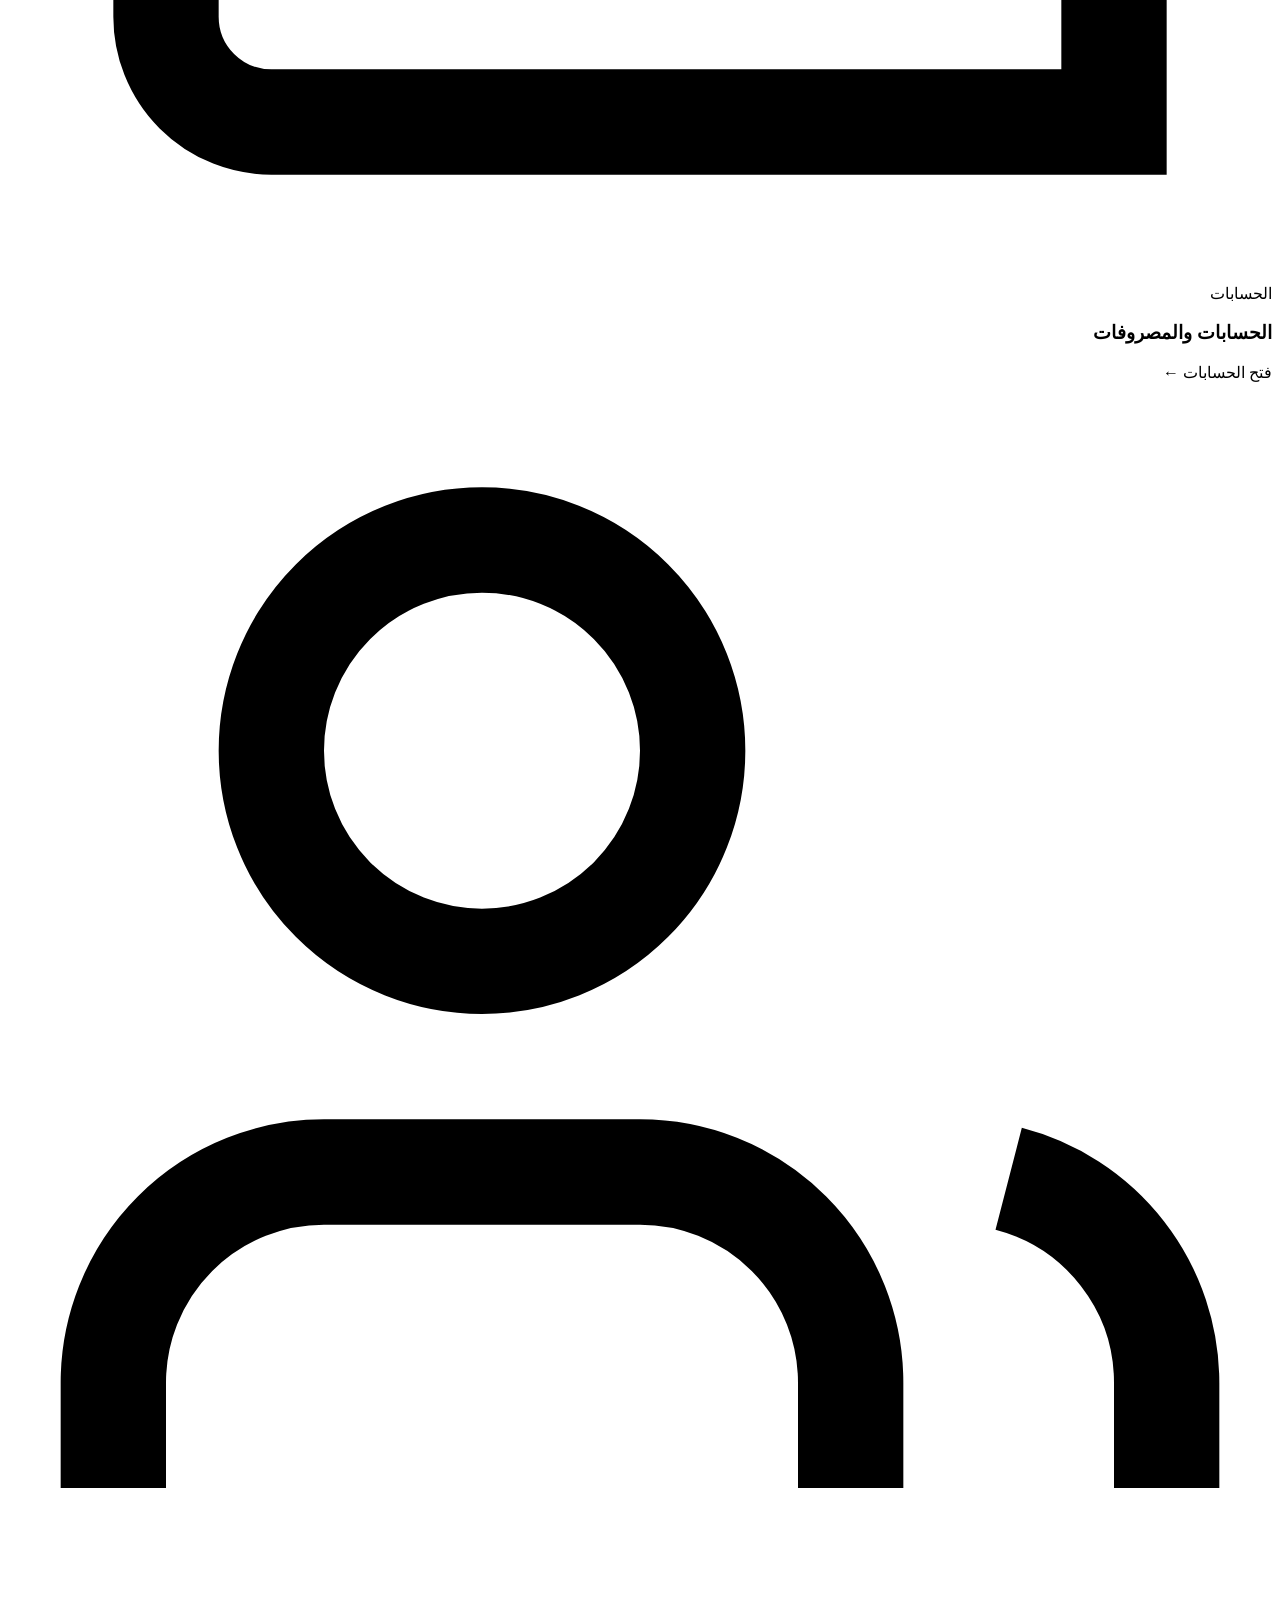
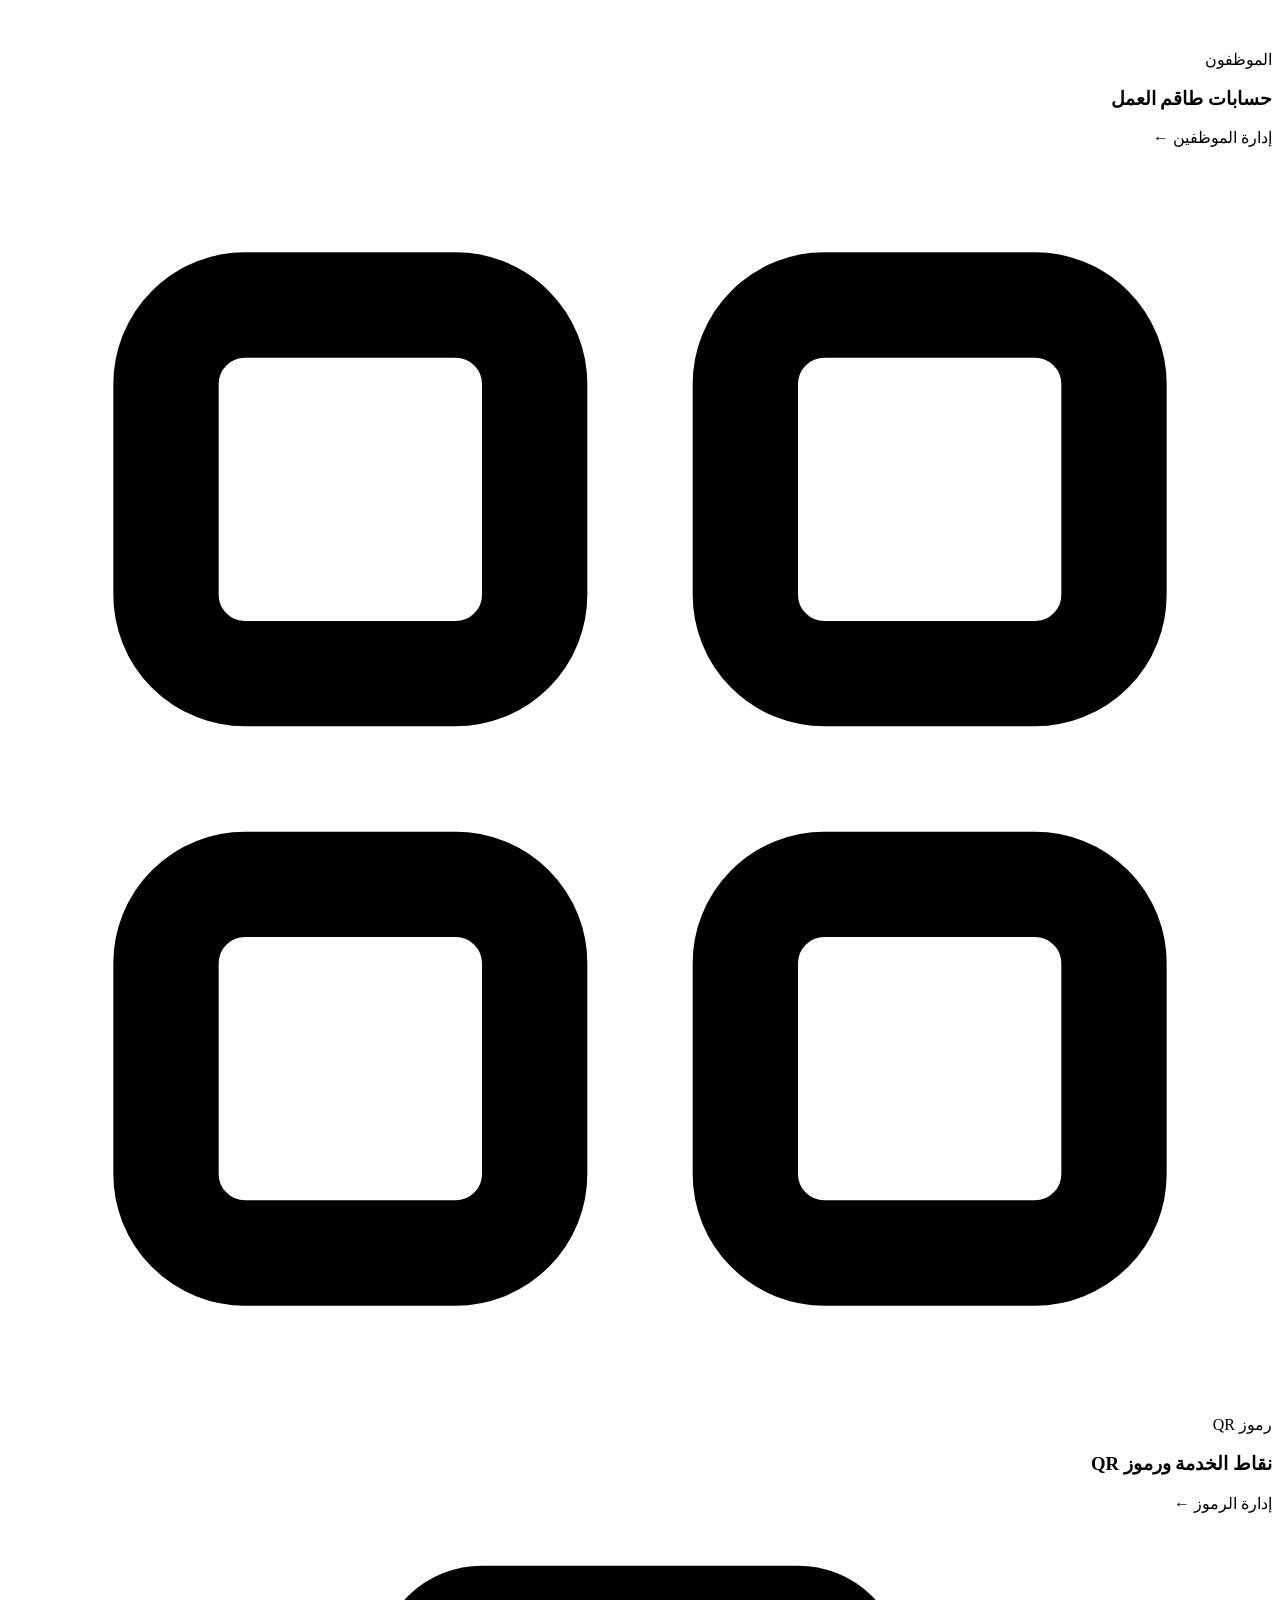
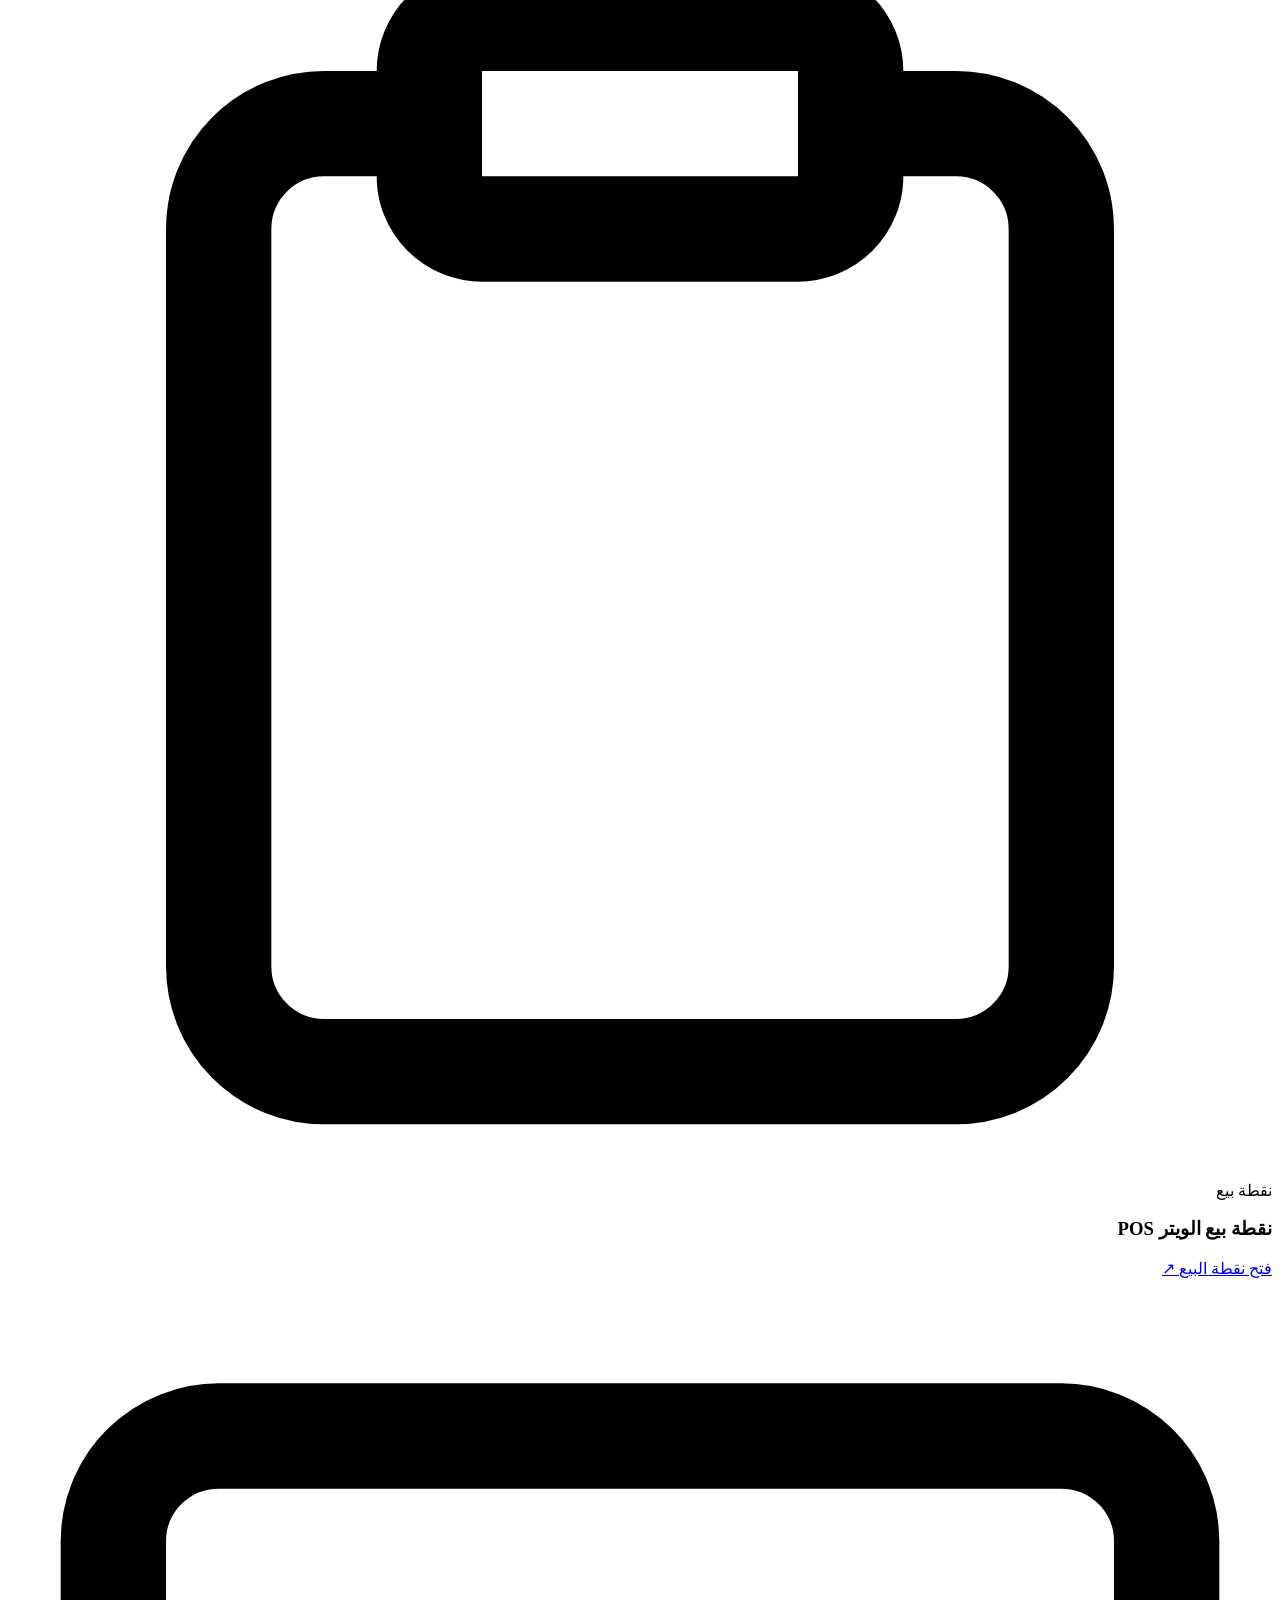
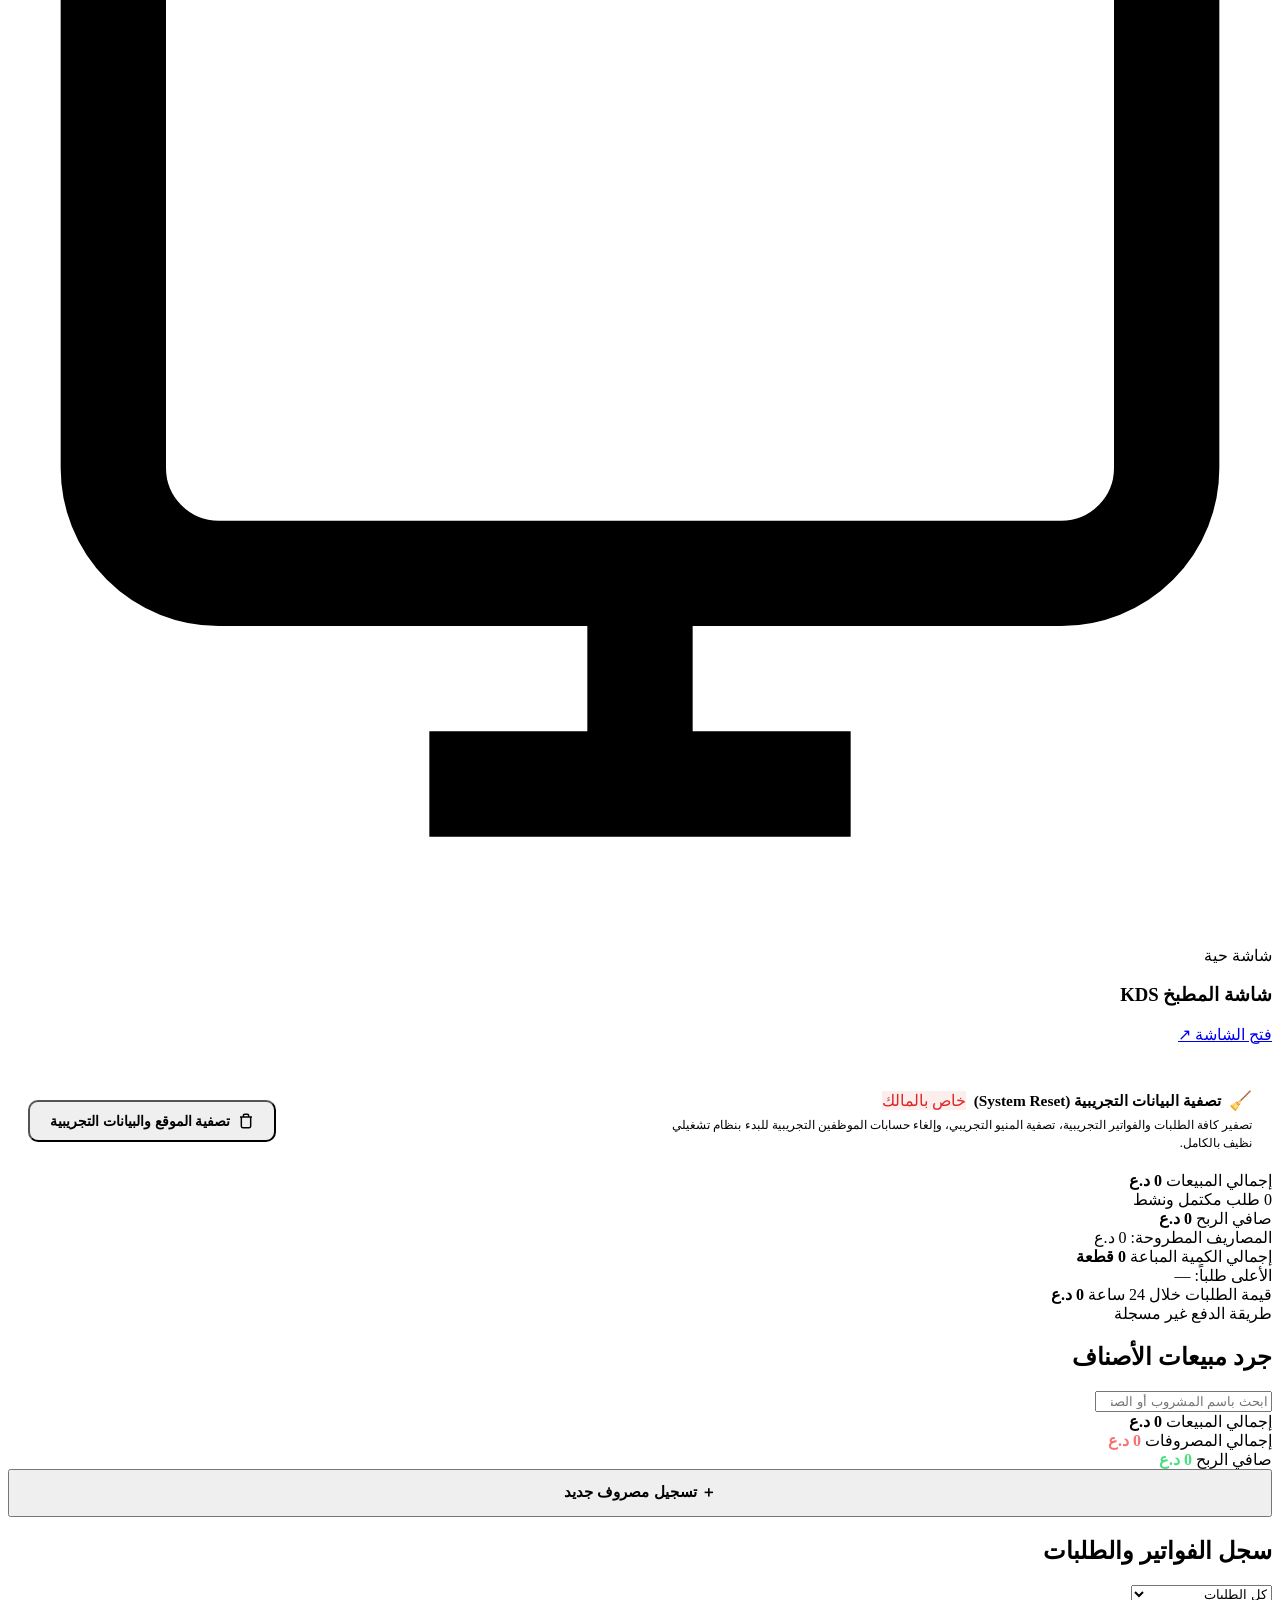
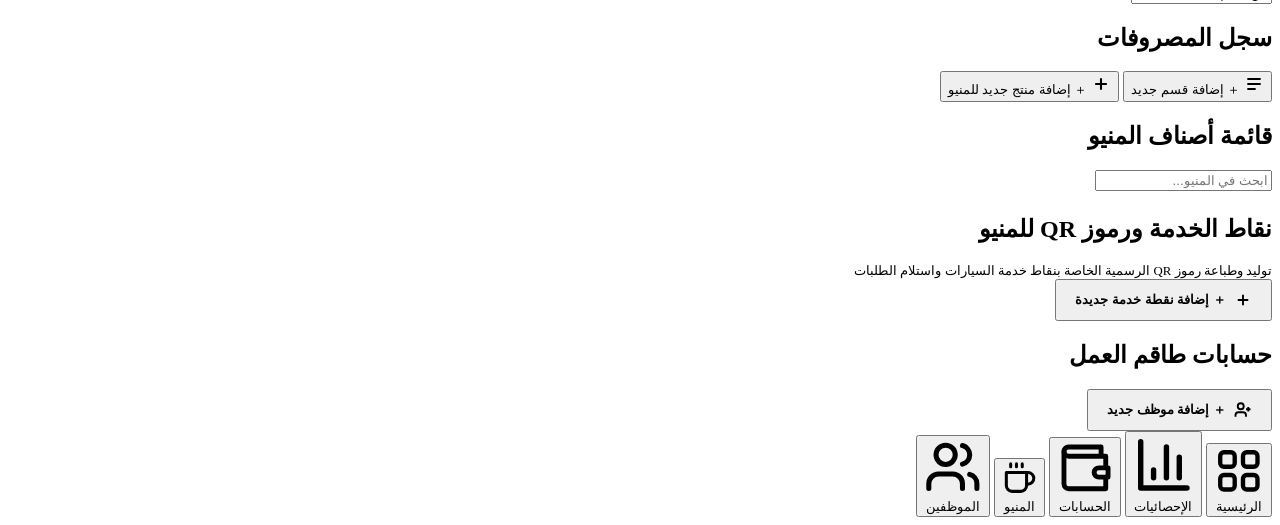
==== commit 34bb9ea7: "feat(branding): elevate EV CAFE identity with pristine high-res emblem and luxury brand showcase" ====
--- a/public/admin.html
+++ b/public/admin.html
@@ -38,8 +38,17 @@
     <aside id="erp-sidebar" class="erp-sidebar" aria-label="القائمة الرئيسية للنظام">
       <div class="sidebar-top-brand">
         <div class="sidebar-brand-row">
-          <a href="/admin" class="pure-text-logo" aria-label="EV CAFE">
-            <img src="/assets/ev-cafe-horizontal-dark.png" alt="EV CAFE" class="brand-main-logo" style="height: 36px; width: auto;" />
+          <a href="/admin" class="pos-brand-signature" aria-label="EV CAFE" dir="ltr">
+            <div class="pos-brand-emblem-badge">
+              <img src="/assets/ev-cafe-cup-emblem.png" alt="EV CAFE" class="pos-brand-cup-img" width="34" height="34" />
+            </div>
+            <div class="pos-brand-meta">
+              <div class="pos-brand-title">
+                <span class="brand-word-ev">EV</span>
+                <span class="brand-word-cafe">CAFE</span>
+              </div>
+              <span class="pos-brand-subtitle">MANAGEMENT SYSTEM</span>
+            </div>
           </a>
           <button type="button" id="btn-close-sidebar" class="sidebar-close-btn" aria-label="إغلاق القائمة">✕</button>
         </div>
@@ -144,8 +153,16 @@
         </div>
 
         <div class="header-center-logo">
-          <a href="/admin" class="pure-text-logo" aria-label="EV CAFE">
-            <img src="/assets/ev-cafe-horizontal-dark.png" alt="EV CAFE" class="brand-main-logo" style="height: 34px; width: auto;" />
+          <a href="/admin" class="pos-brand-signature" aria-label="EV CAFE" dir="ltr">
+            <div class="pos-brand-emblem-badge" style="width: 34px; height: 34px;">
+              <img src="/assets/ev-cafe-cup-emblem.png" alt="EV CAFE" class="pos-brand-cup-img" width="28" height="28" />
+            </div>
+            <div class="pos-brand-meta">
+              <div class="pos-brand-title" style="font-size: 1.15rem;">
+                <span class="brand-word-ev">EV</span>
+                <span class="brand-word-cafe">CAFE</span>
+              </div>
+            </div>
           </a>
         </div>
 
@@ -809,8 +826,16 @@
         <button type="button" class="modal-close-x" data-close-modal="modal-qr-preview" aria-label="إغلاق">✕</button>
       </div>
       <div id="qr-printable-card" class="qr-printable-card">
-        <div class="pure-text-logo" dir="ltr" style="margin-bottom: 8px;">
-          <img src="/assets/ev-cafe-horizontal.png" alt="EV CAFE" class="brand-main-logo" style="height: 32px; width: auto;" />
+        <div class="pos-brand-signature" dir="ltr" style="margin-bottom: 12px; justify-content: center;">
+          <div class="pos-brand-emblem-badge" style="width: 44px; height: 44px;">
+            <img src="/assets/ev-cafe-cup-emblem.png" alt="EV CAFE" class="pos-brand-cup-img" width="38" height="38" />
+          </div>
+          <div class="pos-brand-meta">
+            <div class="pos-brand-title" style="font-size: 1.35rem;">
+              <span class="brand-word-ev">EV</span>
+              <span class="brand-word-cafe">CAFE</span>
+            </div>
+          </div>
         </div>
         <h4 id="qr-point-title"></h4>
         <p id="qr-point-branch"></p>
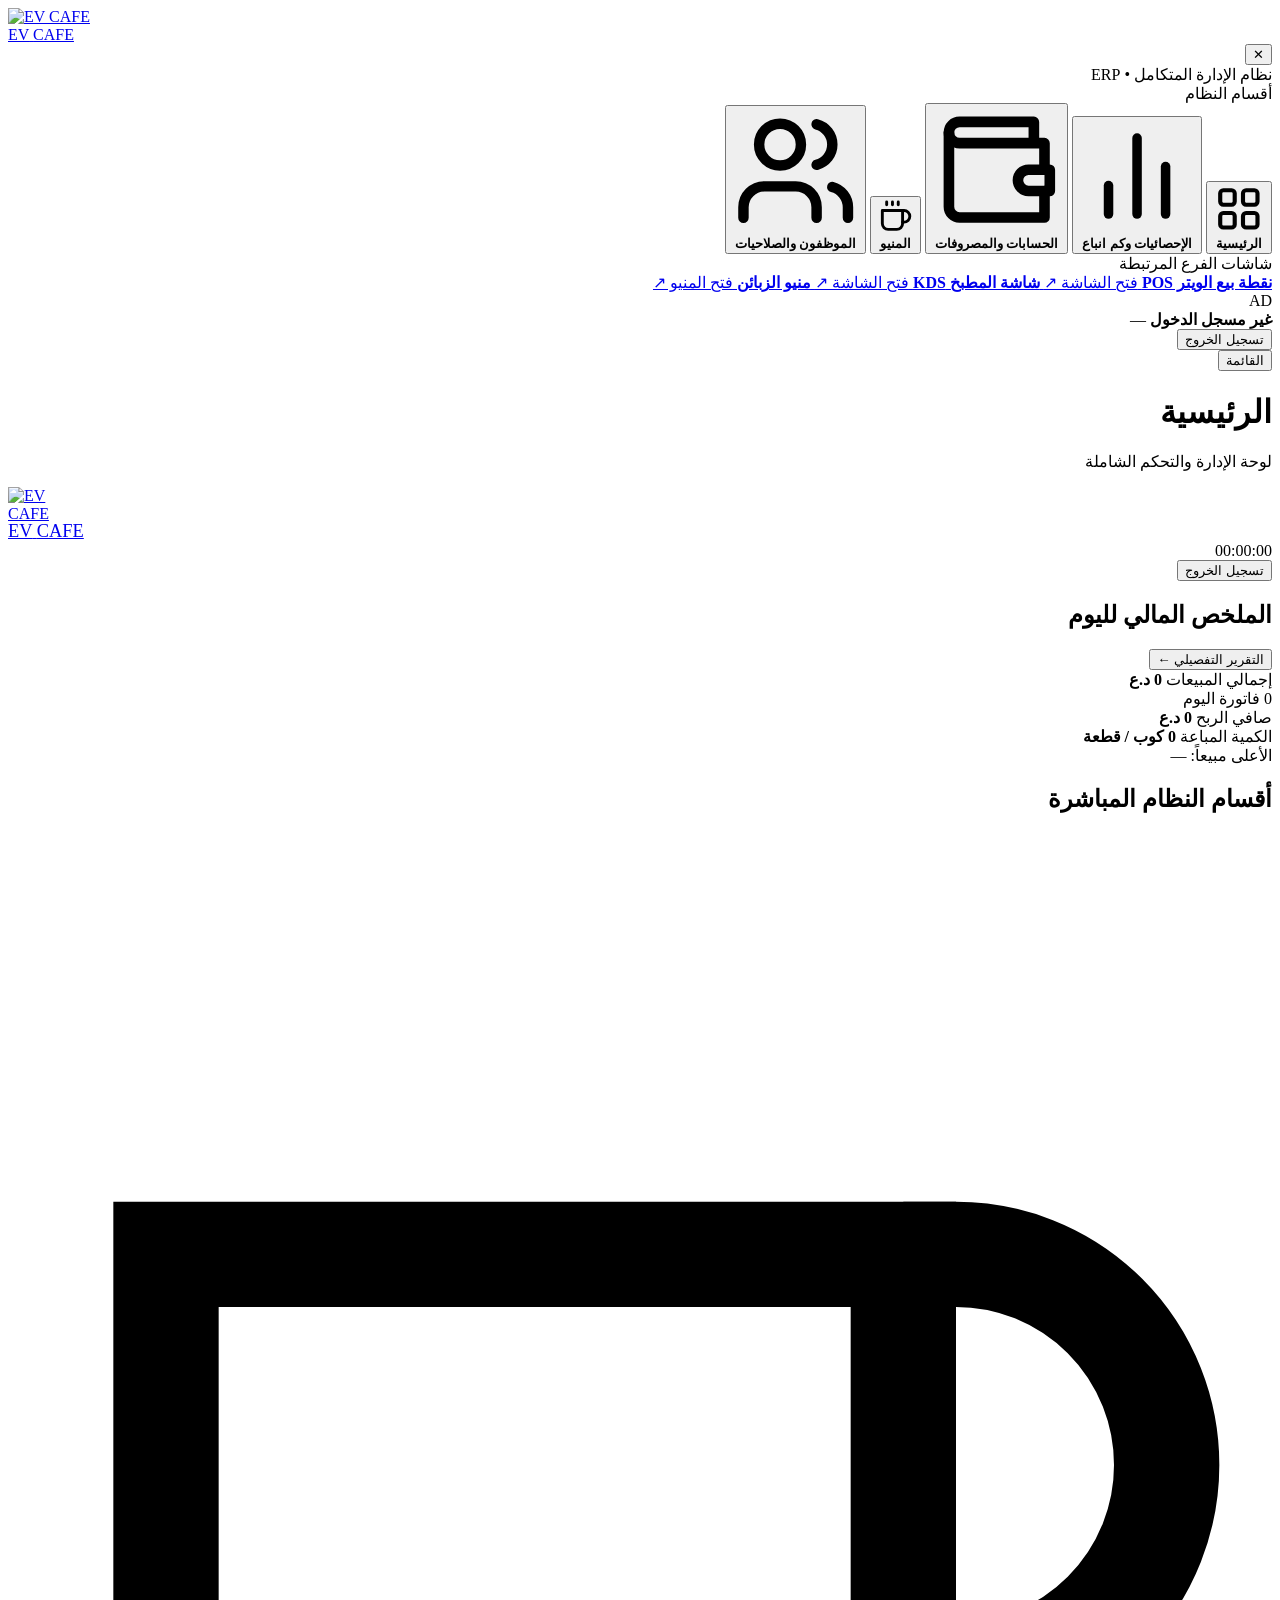
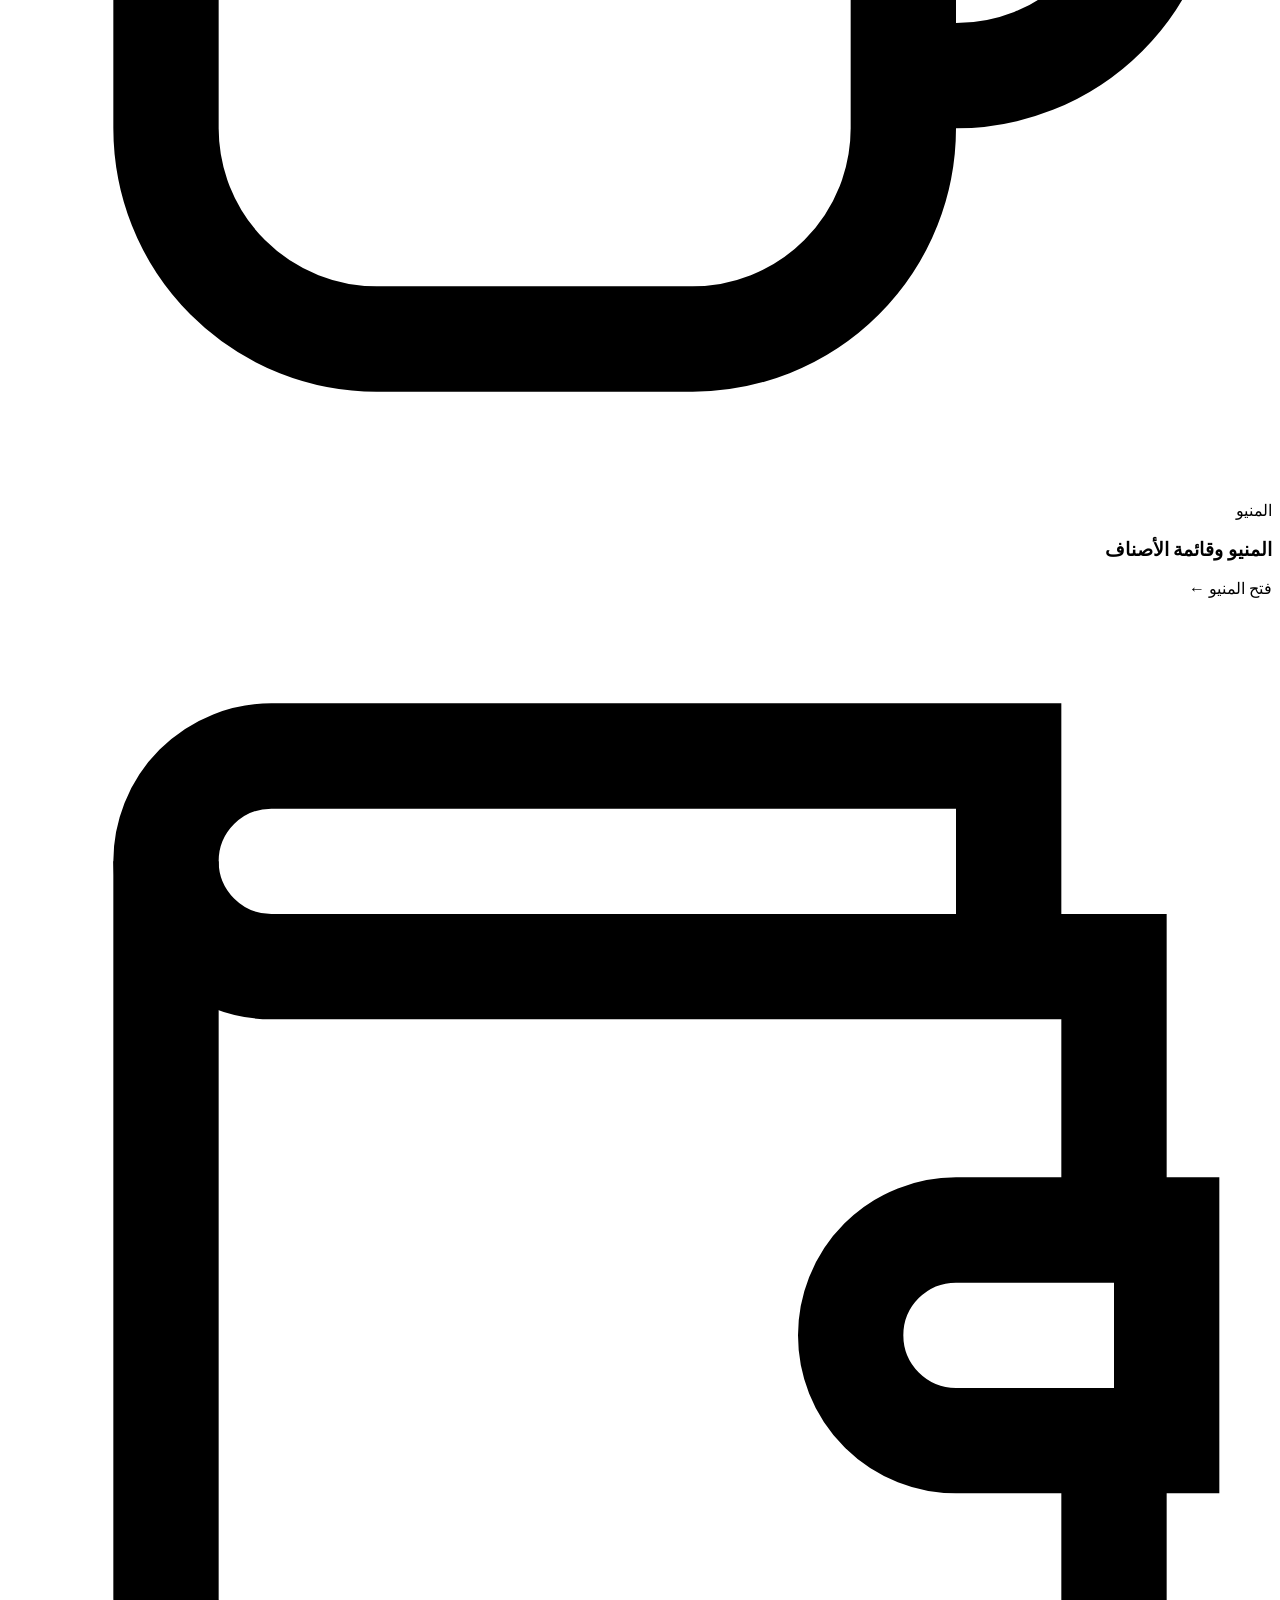
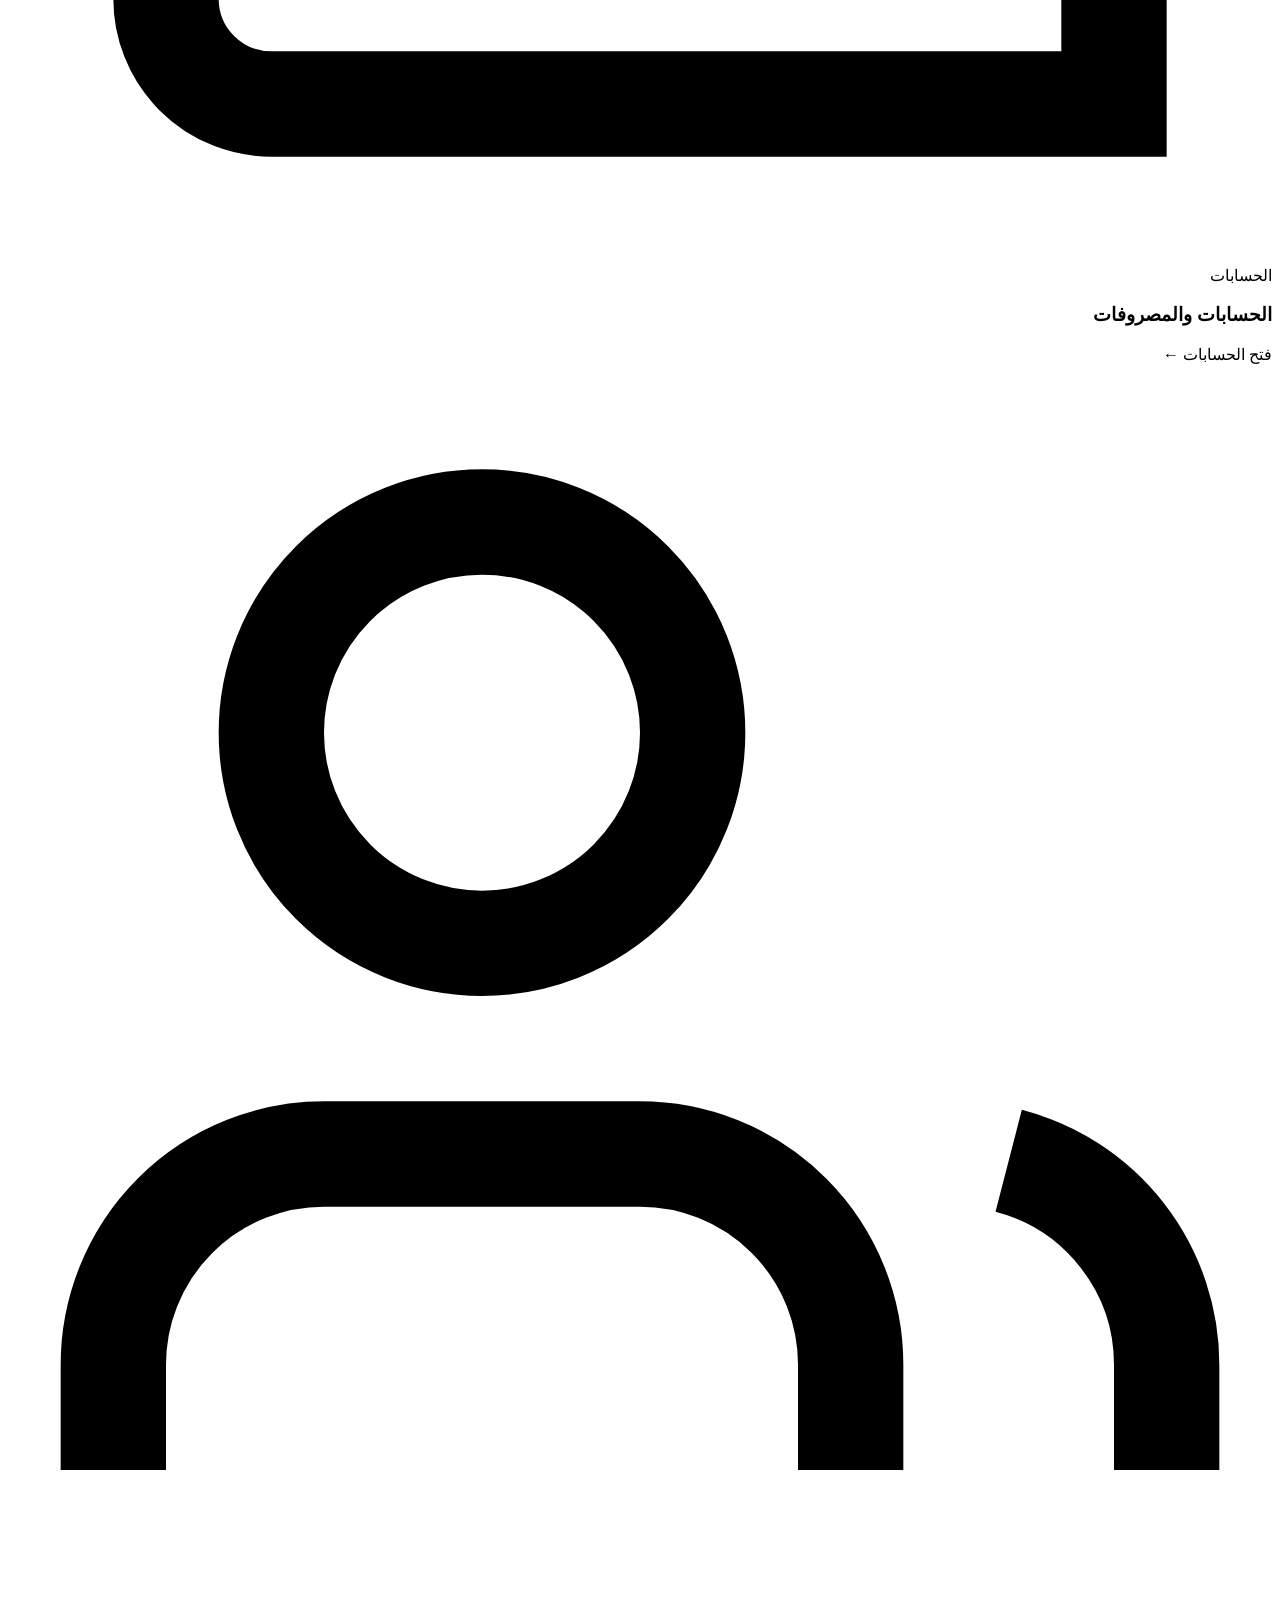
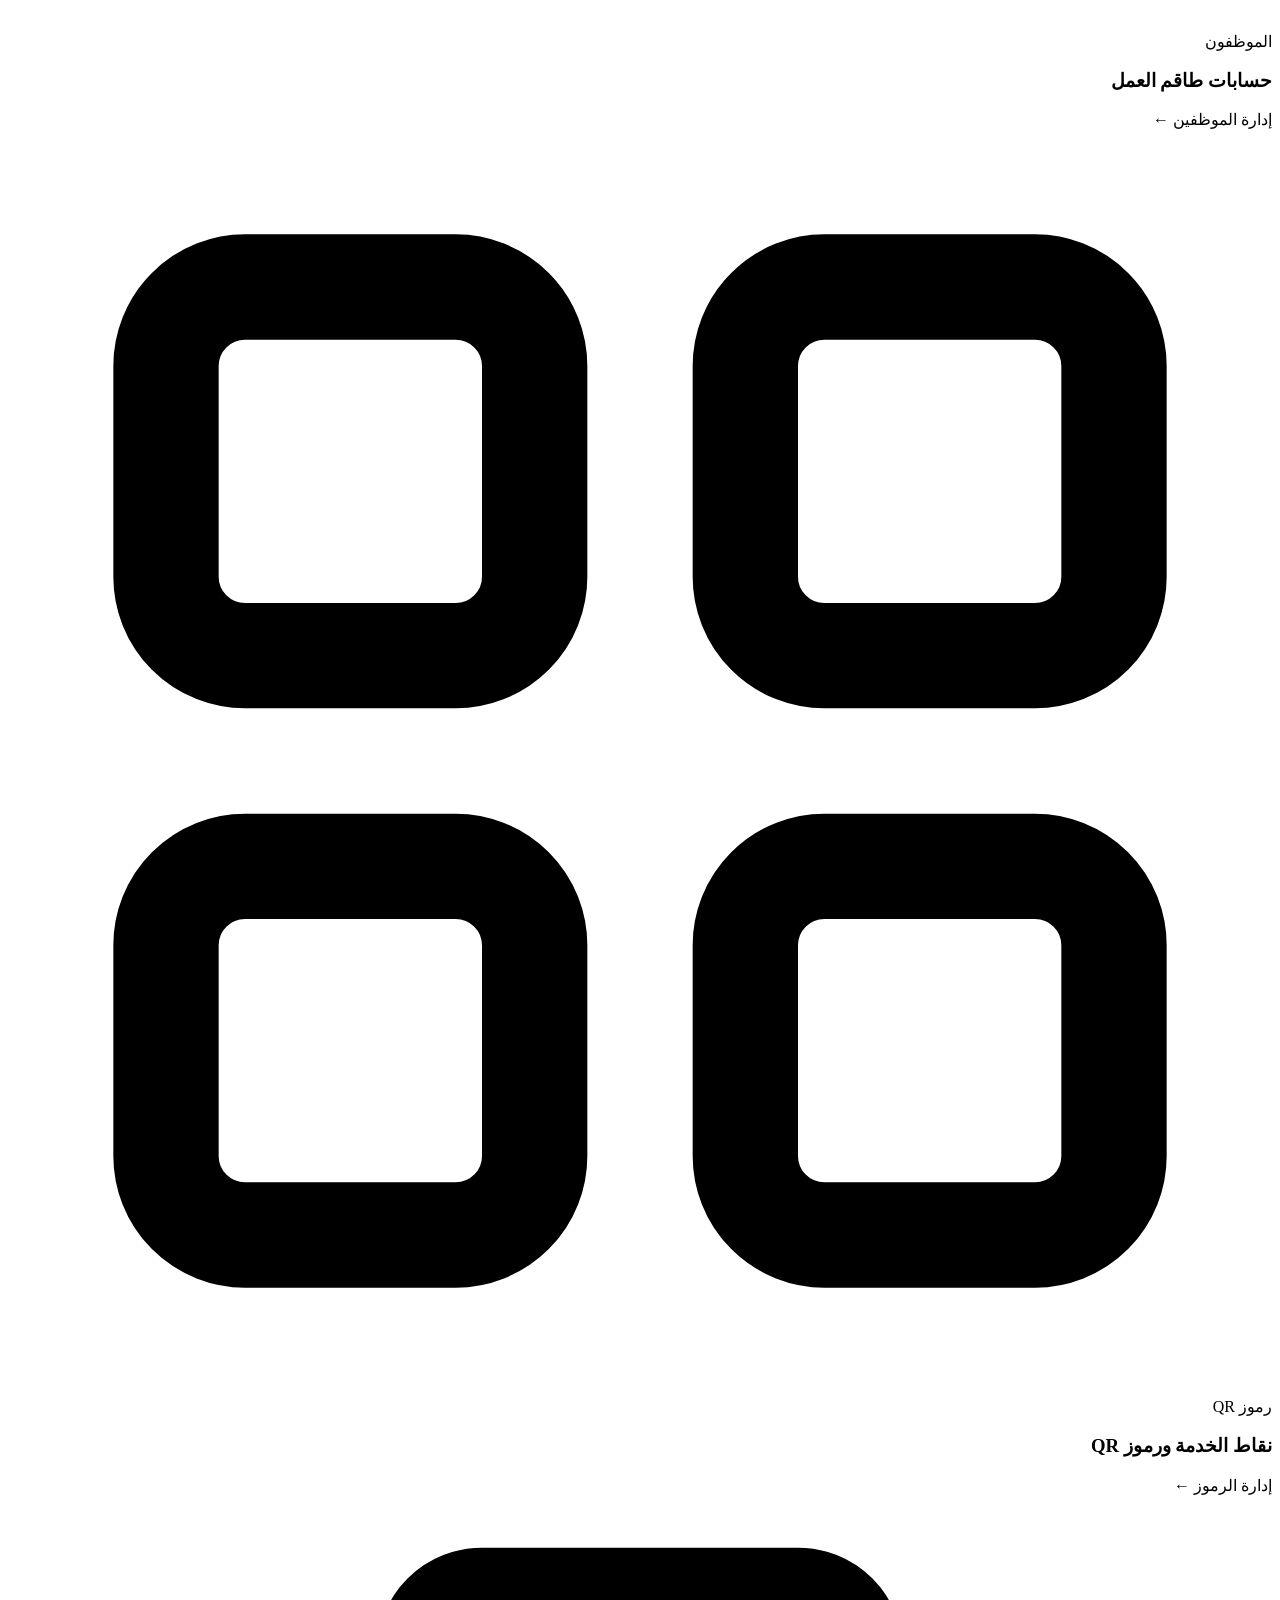
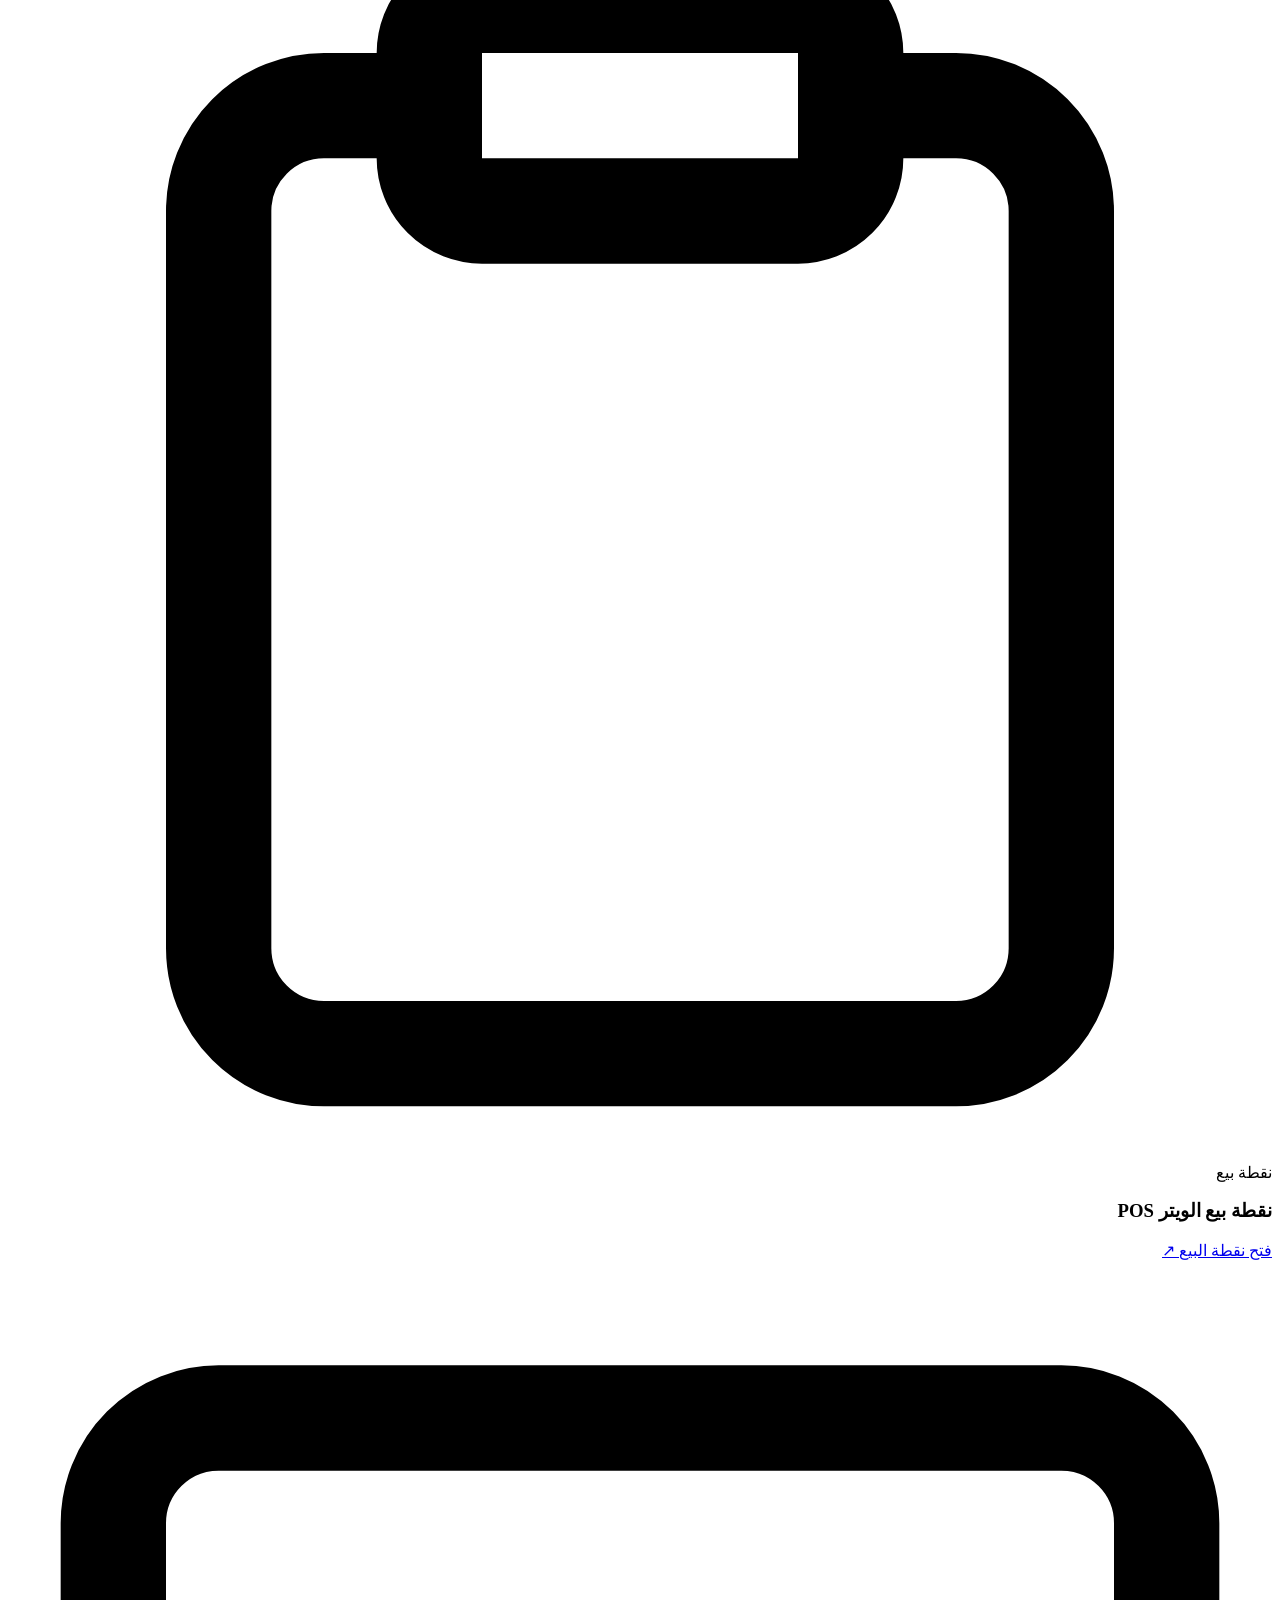
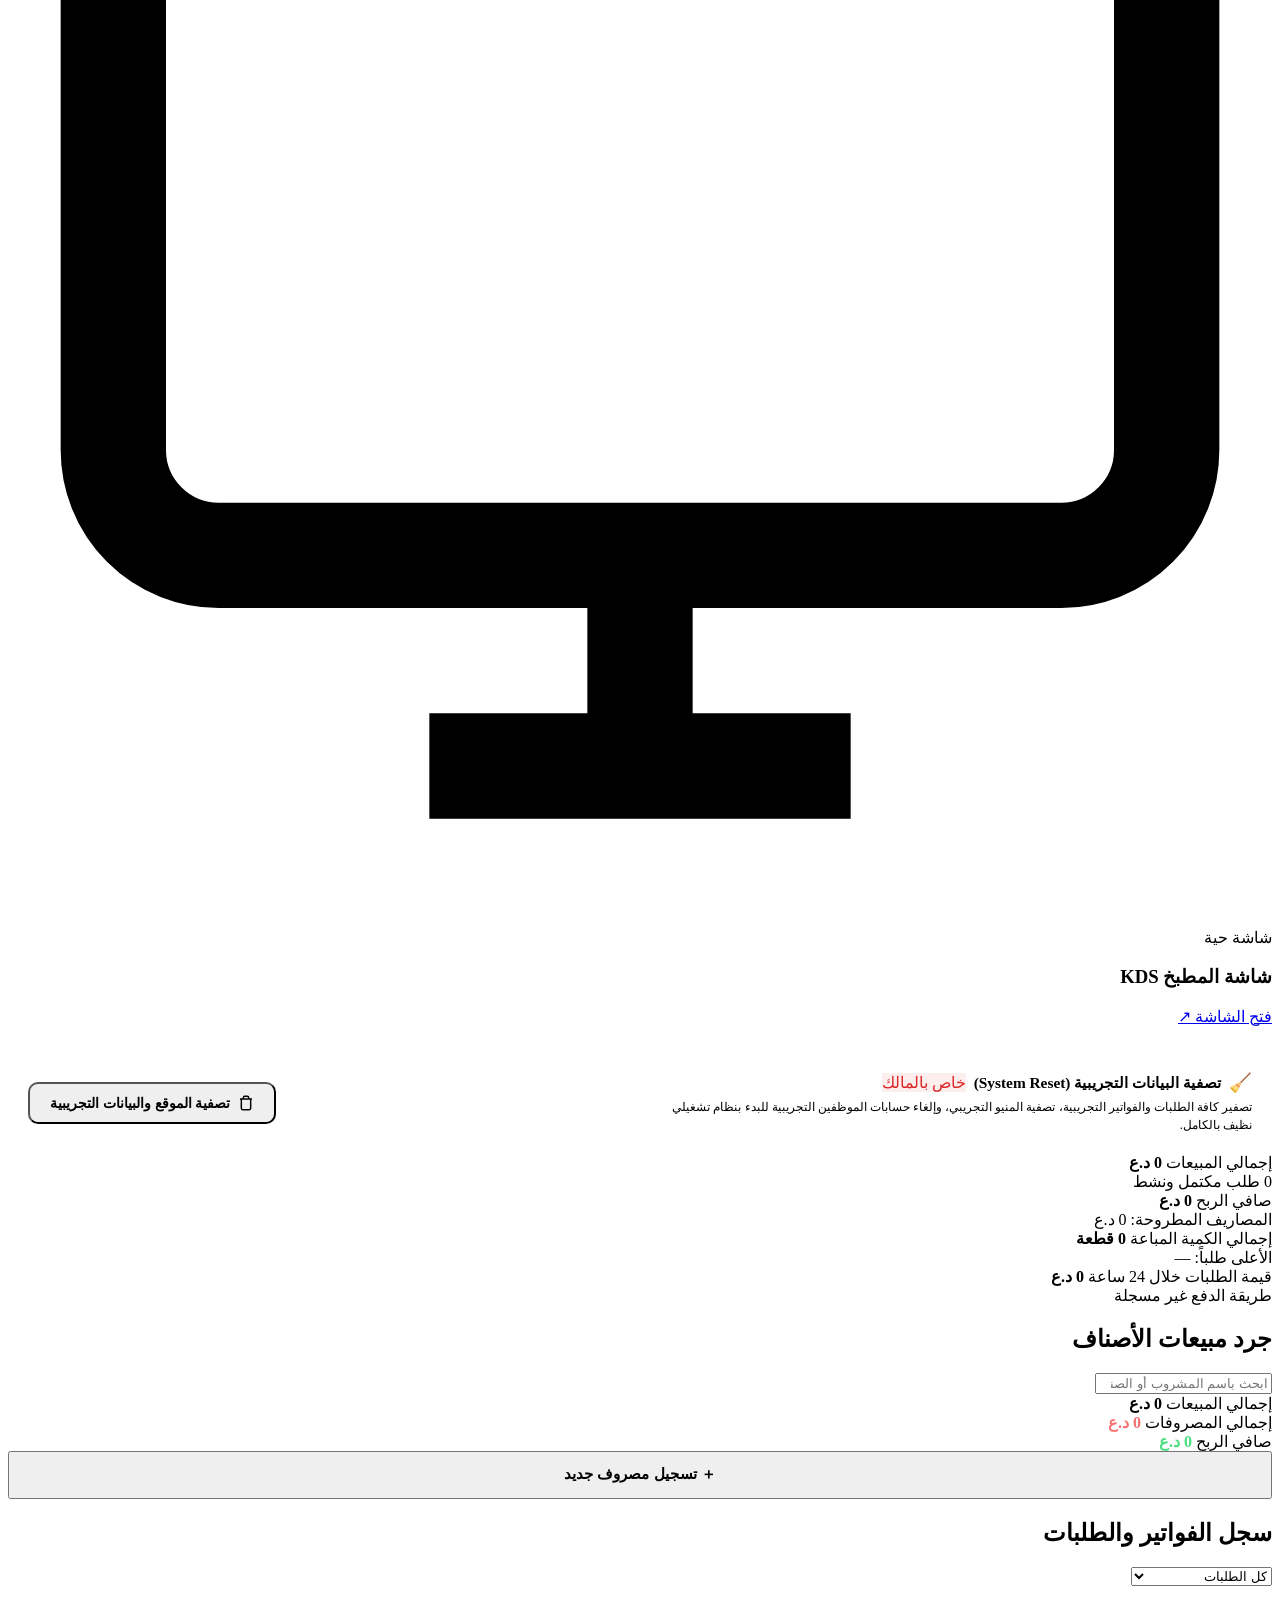
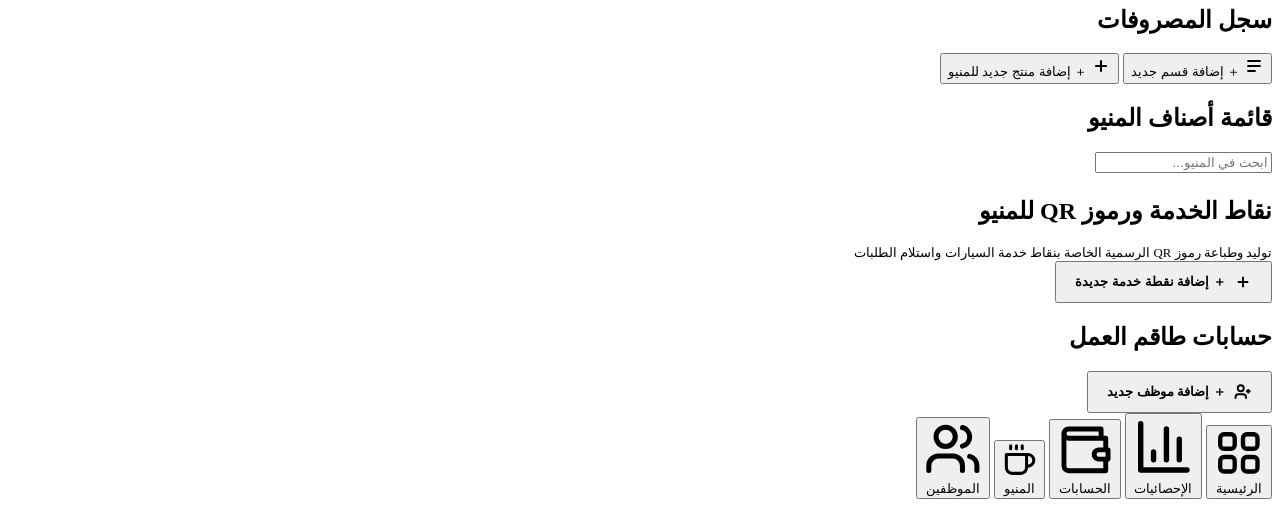
==== commit 0412a426: "feat(branding): streamline top bar to pure luxury card and EV CAFE name without extra clutter" ====
--- a/public/admin.html
+++ b/public/admin.html
@@ -47,7 +47,6 @@
                 <span class="brand-word-ev">EV</span>
                 <span class="brand-word-cafe">CAFE</span>
               </div>
-              <span class="pos-brand-subtitle">MANAGEMENT SYSTEM</span>
             </div>
           </a>
           <button type="button" id="btn-close-sidebar" class="sidebar-close-btn" aria-label="إغلاق القائمة">✕</button>
